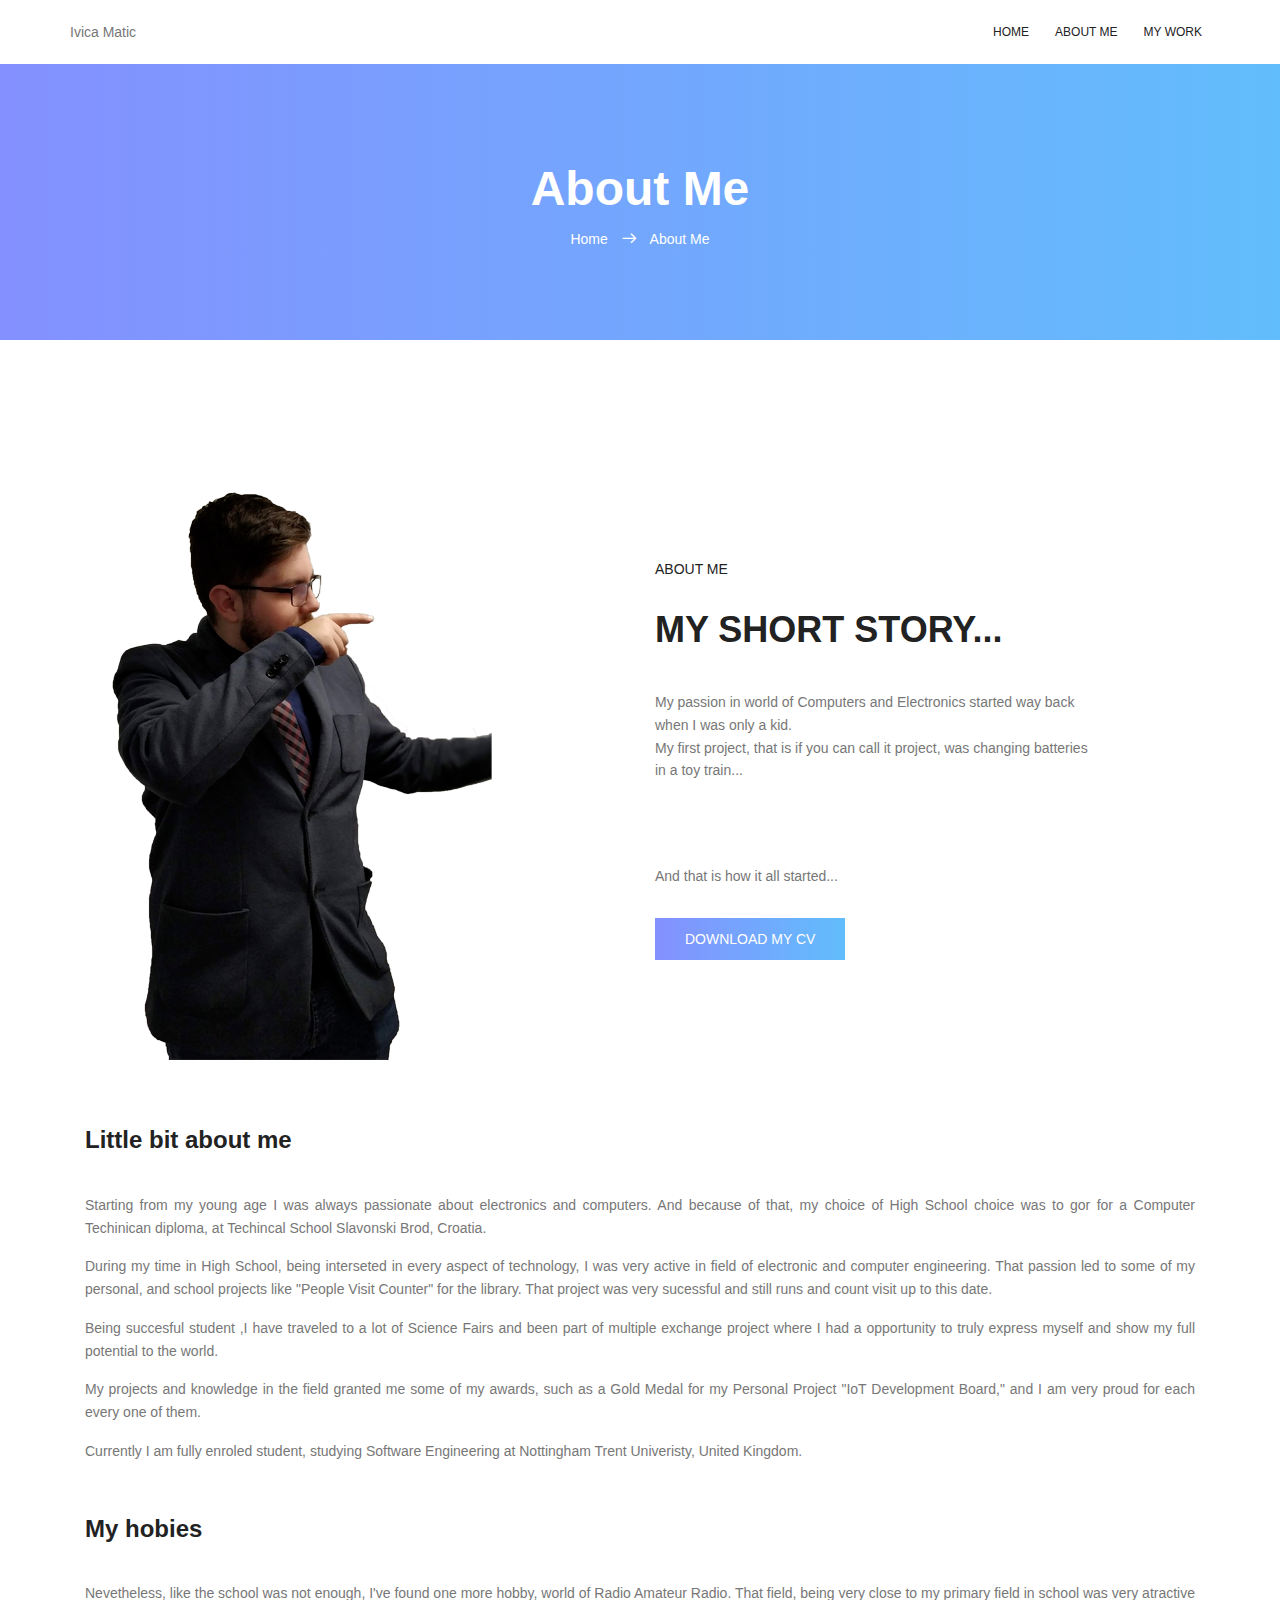
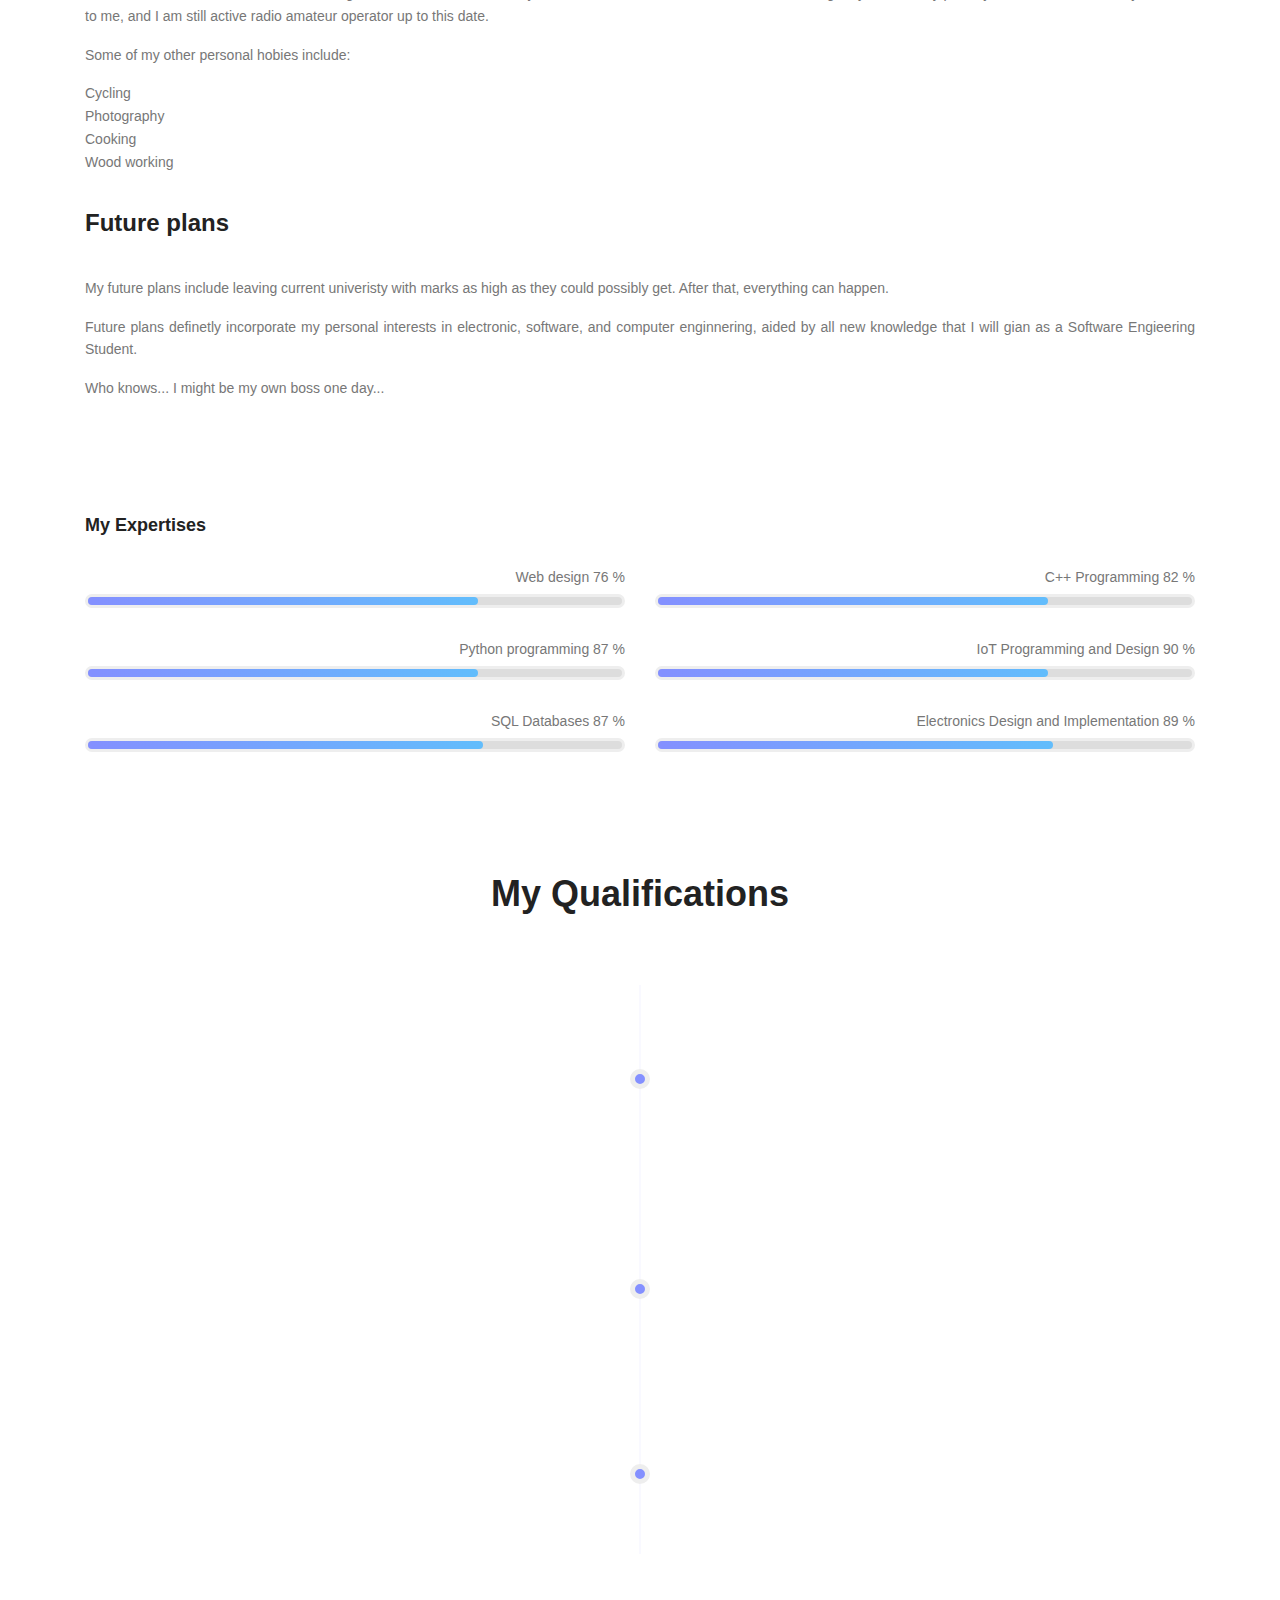
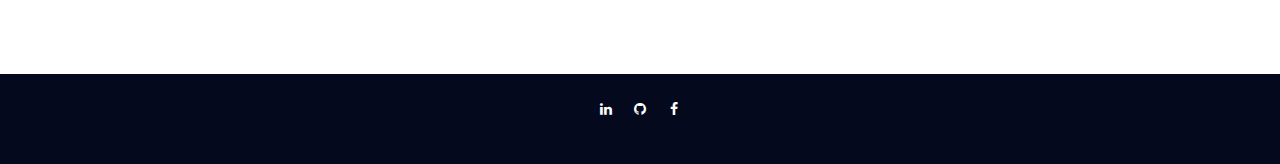
==== about.html @ 3390595c "First upload" ====
<!DOCTYPE html>
<html lang="zxx" class="no-js">

<head>
    <!-- Mobile Specific Meta -->
    <meta name="viewport" content="width=device-width, initial-scale=1, shrink-to-fit=no">
    <!-- Favicon-->
    <link rel="shortcut icon" href="./static/img/fav.png">
    <!-- Author Meta -->
    <meta name="author" content="colorlib">
    <!-- Meta Description -->
    <meta name="description" content="">
    <!-- Meta Keyword -->
    <meta name="keywords" content="">
    <!-- meta character set -->
    <meta charset="UTF-8">
    <!-- Site Title -->
    <title>Ivica Matic - Software Engineer</title>
    <!--CSS START-->
    <div>
        <link rel="stylesheet" href="./static/css/linearicons.css">
        <link rel="stylesheet" href="./static/css/font-awesome.min.css">
        <link rel="stylesheet" href="./static/css/bootstrap.css">
        <link rel="stylesheet" href="./static/css/magnific-popup.css">
        <link rel="stylesheet" href="./static/css/nice-select.css">
        <link rel="stylesheet" href="./static/css/animate.min.css">
        <link rel="stylesheet" href="./static/css/owl.carousel.css">
        <link rel="stylesheet" href="./static/css/main.css">
        <link rel="stylesheet" href="./static/css/custom-css-override.css">

    </div>

    <!--CSS END-->
</head>

<body>
    <!--Header start-->
    <header id="header">
        <div class="container main-menu">
            <div class="row align-items-center justify-content-between d-flex">
                <div id="logo">
                    Ivica Matic
                </div>
                <nav id="nav-menu-container">
                    <ul class="nav-menu">
                        <li><a href="./index.html">Home</a></li>
                        <li><a href="./about.html">About me</a></li>
                        <li><a href="./mywork.html">My work</a></li>
                    </ul>
                </nav>
                <!-- #nav-menu-container -->
            </div>
        </div>
    </header>
    <!--Header-end-->
    <!-- start banner Area -->
    <section class="about-banner">
        <div class="container">
            <div class="row d-flex align-items-center justify-content-center">
                <div class="about-content col-lg-12">
                    <h1 class="text-white">About Me</h1>
                    <p class="text-white link-nav"><a href="/">Home </a> <span class="lnr lnr-arrow-right"></span> <a href="#"> About Me</a></p>
                </div>
            </div>
        </div>
    </section>
    <!-- End banner Area -->
    <!-- Start home-about Area -->
    <section class="home-about-area">
        <div class="container">

            <div class="row align-items-center justify-content-between">
                <div class="col-lg-6 col-md-6 home-about-left">
                    <img class="img-fluid" src="./media/aboutmeimg.png" alt="">
                </div>
                <div class="col-lg-6 col-md-6 home-about-right">
                    <h6>About Me</h6>
                    <h1 class="text-uppercase">My short story...</h1>
                    <p>
                        <p>My passion in world of Computers and Electronics started way back when I was only a kid.
                            <br />My first project, that is if you can call it project, was changing batteries in a toy train...</p>
                        <p>&nbsp;</p>
                        <p>And that is how it all started...</p>
                    </p>
                    <a href="./media/uploads/cv.pdf" class="primary-btn text-uppercase">Download My CV</a>

                </div>
                <div class="col-lg-12 pt-30">
                    <h2 style="text-align: justify;">&nbsp;</h2>
                    <h3 style="text-align: justify;"><strong>Little bit about me</strong></h3>
                    <p style="text-align: justify;">&nbsp;</p>
                    <p style="text-align: justify;">Starting from my young age I was always passionate about electronics and computers. And because of that, my choice of High School choice was to gor for a Computer Techinican diploma, at Techincal School Slavonski Brod, Croatia.</p>
                    <p style="text-align: justify;">During my time in High School, being interseted in every aspect of technology, I was very active in field of electronic and computer engineering. That passion led to some of my personal, and school projects like&nbsp;<strong>"People Visit Counter"&nbsp;</strong>for the library. That project was very sucessful and still runs and count visit up to this date.&nbsp;</p>
                    <p style="text-align: justify;">Being succesful student ,I have traveled to a lot of Science Fairs and been part of multiple exchange project where I had a opportunity to truly express myself and show my full potential to the world.</p>
                    <p style="text-align: justify;">My projects and knowledge in the field granted me some of my awards, such as a Gold Medal for my Personal Project&nbsp;<strong>"IoT Development Board," </strong>and I am very proud for each every one of them.&nbsp;</p>
                    <p style="text-align: justify;">Currently I am fully enroled student, studying Software Engineering at Nottingham Trent Univeristy, United Kingdom.</p>
                    <h2 style="text-align: justify;">&nbsp;</h2>
                    <h3 style="text-align: justify;">My hobies</h3>
                    <p style="text-align: justify;">&nbsp;</p>
                    <p style="text-align: justify;">Nevetheless, like the school was not enough, I've found one more hobby, world of Radio Amateur Radio. That field, being very close to my primary field in school was very atractive to me, and I am still active radio amateur operator up to this date.&nbsp;</p>
                    <p style="text-align: justify;">Some of my other personal hobies include:</p>
                    <ul style="text-align: justify;">
                        <li>Cycling</li>
                        <li>Photography&nbsp;</li>
                        <li>Cooking</li>
                        <li>Wood working</li>
                    </ul>
                    <h2 style="text-align: justify;">&nbsp;</h2>
                    <h3 style="text-align: justify;">Future plans</h3>
                    <p style="text-align: justify;">&nbsp;</p>
                    <p style="text-align: justify;">My future plans include leaving current univeristy with marks as high as they could possibly get. After that, everything can happen.</p>
                    <p style="text-align: justify;">Future plans definetly incorporate my personal interests in electronic, software, and computer enginnering, aided by all new knowledge that I will gian as a Software Engieering Student.</p>
                    <p style="text-align: justify;">Who knows... I might be my own boss one day...</p>
                    <p style="text-align: justify;">&nbsp;</p>
                </div>
            </div>

            <div>
                <h4 class="pt-60">My Expertises</h4>
                <div class="row skillbar-wraps">

                    <div class="col-6 col-lg-6 col-sm-12 col-12">
                        <div class="single-skill">
                            <p>
                                Web design 76 %
                            </p>
                            <div class="skill" data-width="76"></div>
                        </div>
                    </div>

                    <div class="col-6 col-lg-6 col-sm-12 col-12">
                        <div class="single-skill">
                            <p>
                                C++ Programming 82 %
                            </p>
                            <div class="skill" data-width="82"></div>
                        </div>
                    </div>

                    <div class="col-6 col-lg-6 col-sm-12 col-12">
                        <div class="single-skill">
                            <p>
                                Python programming 87 %
                            </p>
                            <div class="skill" data-width="87"></div>
                        </div>
                    </div>

                    <div class="col-6 col-lg-6 col-sm-12 col-12">
                        <div class="single-skill">
                            <p>
                                IoT Programming and Design 90 %
                            </p>
                            <div class="skill" data-width="90"></div>
                        </div>
                    </div>

                    <div class="col-6 col-lg-6 col-sm-12 col-12">
                        <div class="single-skill">
                            <p>
                                SQL Databases 87 %
                            </p>
                            <div class="skill" data-width="87"></div>
                        </div>
                    </div>

                    <div class="col-6 col-lg-6 col-sm-12 col-12">
                        <div class="single-skill">
                            <p>
                                Electronics Design and Implementation 89 %
                            </p>
                            <div class="skill" data-width="89"></div>
                        </div>
                    </div>

                </div>
            </div>

        </div>
    </section>
    <!-- End home-about Area -->
    <!-- Start timeline Area -->
    <section class="timeline">

        <div class="text-center">
            <div class="menu-content pb-60">
                <div class="title text-center">
                    <h1 class="mb-10">My Qualifications</h1>
                </div>
            </div>
        </div>
        <ul>

            <li>
                <div class="content">
                    <h4>
                     <time>Software Engineer</time>
                  </h4>
                    <p style="text-align: center;">Nottingham Trent University
                        <br />Current student, from September,2018</p>
                    <p style="text-align: center;">&nbsp;</p>
                </div>
            </li>

            <li>
                <div class="content">
                    <h4>
                     <time>Computer Technician</time>
                  </h4>
                    <p style="text-align: center;">Technical School Slavonski Brod
                        <br />From September,2014 to May, 2018</p>
                    <p style="text-align: center;">Grade 5.0 (out of 5.0)</p>
                </div>
            </li>

            <li>
                <div class="content">
                    <h4>
                     <time>PLC Technician</time>
                  </h4>
                    <p style="text-align: center;">MIC Center &Scaron;kofja Loka, Slovenia
                        <br />November ,2016</p>
                </div>
            </li>

        </ul>

    </section>
    <!-- End timeline Area -->
    <!-- start footer Area -->
    <footer class="footer-area pt-20 pb-40">
        <div class="container">
            <div class="row justify-content-center text-center">
                <div class="col-lg-2 col-md-6 col-sm-6 ">
                    <div class="single-footer-widget">
                        <div class="footer-social">
                            <a href="https://www.linkedin.com/in/matic-ivica/"><i class="fa fa-linkedin"></i></a>
                            <a href="https://github.com/ivica3730k"><i class="fa fa-github"></i></a>
                            <a href="https://www.facebook.com/ivica.matic.00"><i class="fa fa-facebook"></i></a>
                        </div>
                    </div>
                </div>
            </div>
        </div>
    </footer>
    <!-- End footer Area -->
    <!-- Start Including scripts-->
    <div>
        <script src="./static/js/vendor/jquery-2.2.4.min.js"></script>
        <script src="./static/js/popper.min.js"></script>
        <script src="./static/js/vendor/bootstrap.min.js"></script>
        <script src="./static/js/easing.min.js"></script>
        <script src="./static/js/hoverIntent.js"></script>
        <script src="./static/js/superfish.min.js"></script>
        <script src="./static/js/jquery.ajaxchimp.min.js"></script>
        <script src="./static/js/jquery.magnific-popup.min.js"></script>
        <script src="./static/js/jquery.tabs.min.js"></script>
        <script src="./static/js/jquery.nice-select.min.js"></script>
        <script src="./static/js/isotope.pkgd.min.js"></script>
        <script src="./static/js/waypoints.min.js"></script>
        <script src="./static/js/jquery.counterup.min.js"></script>
        <script src="./static/js/simple-skillbar.js"></script>
        <script src="./static/js/owl.carousel.min.js"></script>
        <script src="./static/js/mail-script.js"></script>
        <script src="./static/js/main.js"></script>
    </div>
    <!--End including scripts-->
</body>
---- static/css/linearicons.css ----
@font-face {
	font-family: 'Linearicons-Free';
	src:url('../fonts/Linearicons-Free.eot?w118d');
	src:url('../fonts/Linearicons-Free.eot?#iefixw118d') format('embedded-opentype'),
		url('../fonts/Linearicons-Free.woff2?w118d') format('woff2'),
		url('../fonts/Linearicons-Free.woff?w118d') format('woff'),
		url('../fonts/Linearicons-Free.ttf?w118d') format('truetype'),
		url('../fonts/Linearicons-Free.svg?w118d#Linearicons-Free') format('svg');
	font-weight: normal;
	font-style: normal;
}

.lnr {
	font-family: 'Linearicons-Free';
	speak: none;
	font-style: normal;
	font-weight: normal;
	font-variant: normal;
	text-transform: none;
	line-height: 1;

	/* Better Font Rendering =========== */
	-webkit-font-smoothing: antialiased;
	-moz-osx-font-smoothing: grayscale;
}

.lnr-home:before {
	content: "\e800";
}
.lnr-apartment:before {
	content: "\e801";
}
.lnr-pencil:before {
	content: "\e802";
}
.lnr-magic-wand:before {
	content: "\e803";
}
.lnr-drop:before {
	content: "\e804";
}
.lnr-lighter:before {
	content: "\e805";
}
.lnr-poop:before {
	content: "\e806";
}
.lnr-sun:before {
	content: "\e807";
}
.lnr-moon:before {
	content: "\e808";
}
.lnr-cloud:before {
	content: "\e809";
}
.lnr-cloud-upload:before {
	content: "\e80a";
}
.lnr-cloud-download:before {
	content: "\e80b";
}
.lnr-cloud-sync:before {
	content: "\e80c";
}
.lnr-cloud-check:before {
	content: "\e80d";
}
.lnr-database:before {
	content: "\e80e";
}
.lnr-lock:before {
	content: "\e80f";
}
.lnr-cog:before {
	content: "\e810";
}
.lnr-trash:before {
	content: "\e811";
}
.lnr-dice:before {
	content: "\e812";
}
.lnr-heart:before {
	content: "\e813";
}
.lnr-star:before {
	content: "\e814";
}
.lnr-star-half:before {
	content: "\e815";
}
.lnr-star-empty:before {
	content: "\e816";
}
.lnr-flag:before {
	content: "\e817";
}
.lnr-envelope:before {
	content: "\e818";
}
.lnr-paperclip:before {
	content: "\e819";
}
.lnr-inbox:before {
	content: "\e81a";
}
.lnr-eye:before {
	content: "\e81b";
}
.lnr-printer:before {
	content: "\e81c";
}
.lnr-file-empty:before {
	content: "\e81d";
}
.lnr-file-add:before {
	content: "\e81e";
}
.lnr-enter:before {
	content: "\e81f";
}
.lnr-exit:before {
	content: "\e820";
}
.lnr-graduation-hat:before {
	content: "\e821";
}
.lnr-license:before {
	content: "\e822";
}
.lnr-music-note:before {
	content: "\e823";
}
.lnr-film-play:before {
	content: "\e824";
}
.lnr-camera-video:before {
	content: "\e825";
}
.lnr-camera:before {
	content: "\e826";
}
.lnr-picture:before {
	content: "\e827";
}
.lnr-book:before {
	content: "\e828";
}
.lnr-bookmark:before {
	content: "\e829";
}
.lnr-user:before {
	content: "\e82a";
}
.lnr-users:before {
	content: "\e82b";
}
.lnr-shirt:before {
	content: "\e82c";
}
.lnr-store:before {
	content: "\e82d";
}
.lnr-cart:before {
	content: "\e82e";
}
.lnr-tag:before {
	content: "\e82f";
}
.lnr-phone-handset:before {
	content: "\e830";
}
.lnr-phone:before {
	content: "\e831";
}
.lnr-pushpin:before {
	content: "\e832";
}
.lnr-map-marker:before {
	content: "\e833";
}
.lnr-map:before {
	content: "\e834";
}
.lnr-location:before {
	content: "\e835";
}
.lnr-calendar-full:before {
	content: "\e836";
}
.lnr-keyboard:before {
	content: "\e837";
}
.lnr-spell-check:before {
	content: "\e838";
}
.lnr-screen:before {
	content: "\e839";
}
.lnr-smartphone:before {
	content: "\e83a";
}
.lnr-tablet:before {
	content: "\e83b";
}
.lnr-laptop:before {
	content: "\e83c";
}
.lnr-laptop-phone:before {
	content: "\e83d";
}
.lnr-power-switch:before {
	content: "\e83e";
}
.lnr-bubble:before {
	content: "\e83f";
}
.lnr-heart-pulse:before {
	content: "\e840";
}
.lnr-construction:before {
	content: "\e841";
}
.lnr-pie-chart:before {
	content: "\e842";
}
.lnr-chart-bars:before {
	content: "\e843";
}
.lnr-gift:before {
	content: "\e844";
}
.lnr-diamond:before {
	content: "\e845";
}
.lnr-linearicons:before {
	content: "\e846";
}
.lnr-dinner:before {
	content: "\e847";
}
.lnr-coffee-cup:before {
	content: "\e848";
}
.lnr-leaf:before {
	content: "\e849";
}
.lnr-paw:before {
	content: "\e84a";
}
.lnr-rocket:before {
	content: "\e84b";
}
.lnr-briefcase:before {
	content: "\e84c";
}
.lnr-bus:before {
	content: "\e84d";
}
.lnr-car:before {
	content: "\e84e";
}
.lnr-train:before {
	content: "\e84f";
}
.lnr-bicycle:before {
	content: "\e850";
}
.lnr-wheelchair:before {
	content: "\e851";
}
.lnr-select:before {
	content: "\e852";
}
.lnr-earth:before {
	content: "\e853";
}
.lnr-smile:before {
	content: "\e854";
}
.lnr-sad:before {
	content: "\e855";
}
.lnr-neutral:before {
	content: "\e856";
}
.lnr-mustache:before {
	content: "\e857";
}
.lnr-alarm:before {
	content: "\e858";
}
.lnr-bullhorn:before {
	content: "\e859";
}
.lnr-volume-high:before {
	content: "\e85a";
}
.lnr-volume-medium:before {
	content: "\e85b";
}
.lnr-volume-low:before {
	content: "\e85c";
}
.lnr-volume:before {
	content: "\e85d";
}
.lnr-mic:before {
	content: "\e85e";
}
.lnr-hourglass:before {
	content: "\e85f";
}
.lnr-undo:before {
	content: "\e860";
}
.lnr-redo:before {
	content: "\e861";
}
.lnr-sync:before {
	content: "\e862";
}
.lnr-history:before {
	content: "\e863";
}
.lnr-clock:before {
	content: "\e864";
}
.lnr-download:before {
	content: "\e865";
}
.lnr-upload:before {
	content: "\e866";
}
.lnr-enter-down:before {
	content: "\e867";
}
.lnr-exit-up:before {
	content: "\e868";
}
.lnr-bug:before {
	content: "\e869";
}
.lnr-code:before {
	content: "\e86a";
}
.lnr-link:before {
	content: "\e86b";
}
.lnr-unlink:before {
	content: "\e86c";
}
.lnr-thumbs-up:before {
	content: "\e86d";
}
.lnr-thumbs-down:before {
	content: "\e86e";
}
.lnr-magnifier:before {
	content: "\e86f";
}
.lnr-cross:before {
	content: "\e870";
}
.lnr-menu:before {
	content: "\e871";
}
.lnr-list:before {
	content: "\e872";
}
.lnr-chevron-up:before {
	content: "\e873";
}
.lnr-chevron-down:before {
	content: "\e874";
}
.lnr-chevron-left:before {
	content: "\e875";
}
.lnr-chevron-right:before {
	content: "\e876";
}
.lnr-arrow-up:before {
	content: "\e877";
}
.lnr-arrow-down:before {
	content: "\e878";
}
.lnr-arrow-left:before {
	content: "\e879";
}
.lnr-arrow-right:before {
	content: "\e87a";
}
.lnr-move:before {
	content: "\e87b";
}
.lnr-warning:before {
	content: "\e87c";
}
.lnr-question-circle:before {
	content: "\e87d";
}
.lnr-menu-circle:before {
	content: "\e87e";
}
.lnr-checkmark-circle:before {
	content: "\e87f";
}
.lnr-cross-circle:before {
	content: "\e880";
}
.lnr-plus-circle:before {
	content: "\e881";
}
.lnr-circle-minus:before {
	content: "\e882";
}
.lnr-arrow-up-circle:before {
	content: "\e883";
}
.lnr-arrow-down-circle:before {
	content: "\e884";
}
.lnr-arrow-left-circle:before {
	content: "\e885";
}
.lnr-arrow-right-circle:before {
	content: "\e886";
}
.lnr-chevron-up-circle:before {
	content: "\e887";
}
.lnr-chevron-down-circle:before {
	content: "\e888";
}
.lnr-chevron-left-circle:before {
	content: "\e889";
}
.lnr-chevron-right-circle:before {
	content: "\e88a";
}
.lnr-crop:before {
	content: "\e88b";
}
.lnr-frame-expand:before {
	content: "\e88c";
}
.lnr-frame-contract:before {
	content: "\e88d";
}
.lnr-layers:before {
	content: "\e88e";
}
.lnr-funnel:before {
	content: "\e88f";
}
.lnr-text-format:before {
	content: "\e890";
}
.lnr-text-format-remove:before {
	content: "\e891";
}
.lnr-text-size:before {
	content: "\e892";
}
.lnr-bold:before {
	content: "\e893";
}
.lnr-italic:before {
	content: "\e894";
}
.lnr-underline:before {
	content: "\e895";
}
.lnr-strikethrough:before {
	content: "\e896";
}
.lnr-highlight:before {
	content: "\e897";
}
.lnr-text-align-left:before {
	content: "\e898";
}
.lnr-text-align-center:before {
	content: "\e899";
}
.lnr-text-align-right:before {
	content: "\e89a";
}
.lnr-text-align-justify:before {
	content: "\e89b";
}
.lnr-line-spacing:before {
	content: "\e89c";
}
.lnr-indent-increase:before {
	content: "\e89d";
}
.lnr-indent-decrease:before {
	content: "\e89e";
}
.lnr-pilcrow:before {
	content: "\e89f";
}
.lnr-direction-ltr:before {
	content: "\e8a0";
}
.lnr-direction-rtl:before {
	content: "\e8a1";
}
.lnr-page-break:before {
	content: "\e8a2";
}
.lnr-sort-alpha-asc:before {
	content: "\e8a3";
}
.lnr-sort-amount-asc:before {
	content: "\e8a4";
}
.lnr-hand:before {
	content: "\e8a5";
}
.lnr-pointer-up:before {
	content: "\e8a6";
}
.lnr-pointer-right:before {
	content: "\e8a7";
}
.lnr-pointer-down:before {
	content: "\e8a8";
}
.lnr-pointer-left:before {
	content: "\e8a9";
}
---- static/css/nice-select.css ----
.nice-select {
  -webkit-tap-highlight-color: transparent;
  background-color: #fff;
  border-radius: 5px;
  border: solid 1px #e8e8e8;
  box-sizing: border-box;
  clear: both;
  cursor: pointer;
  display: block;
  float: left;
  font-family: inherit;
  font-size: 14px;
  font-weight: normal;
  height: 42px;
  line-height: 40px;
  outline: none;
  padding-left: 18px;
  padding-right: 30px;
  position: relative;
  text-align: left !important;
  -webkit-transition: all 0.2s ease-in-out;
  transition: all 0.2s ease-in-out;
  -webkit-user-select: none;
     -moz-user-select: none;
      -ms-user-select: none;
          user-select: none;
  white-space: nowrap;
  width: auto; }
  .nice-select:hover {
    border-color: #dbdbdb; }
  .nice-select:active, .nice-select.open, .nice-select:focus {
    border-color: #999; }
  .nice-select:after {
    border-bottom: 2px solid #999;
    border-right: 2px solid #999;
    content: '';
    display: block;
    height: 5px;
    margin-top: -4px;
    pointer-events: none;
    position: absolute;
    right: 12px;
    top: 50%;
    -webkit-transform-origin: 66% 66%;
        -ms-transform-origin: 66% 66%;
            transform-origin: 66% 66%;
    -webkit-transform: rotate(45deg);
        -ms-transform: rotate(45deg);
            transform: rotate(45deg);
    -webkit-transition: all 0.15s ease-in-out;
    transition: all 0.15s ease-in-out;
    width: 5px; }
  .nice-select.open:after {
    -webkit-transform: rotate(-135deg);
        -ms-transform: rotate(-135deg);
            transform: rotate(-135deg); }
  .nice-select.open .list {
    opacity: 1;
    pointer-events: auto;
    -webkit-transform: scale(1) translateY(0);
        -ms-transform: scale(1) translateY(0);
            transform: scale(1) translateY(0); }
  .nice-select.disabled {
    border-color: #ededed;
    color: #999;
    pointer-events: none; }
    .nice-select.disabled:after {
      border-color: #cccccc; }
  .nice-select.wide {
    width: 100%; }
    .nice-select.wide .list {
      left: 0 !important;
      right: 0 !important; }
  .nice-select.right {
    float: right; }
    .nice-select.right .list {
      left: auto;
      right: 0; }
  .nice-select.small {
    font-size: 12px;
    height: 36px;
    line-height: 34px; }
    .nice-select.small:after {
      height: 4px;
      width: 4px; }
    .nice-select.small .option {
      line-height: 34px;
      min-height: 34px; }
  .nice-select .list {
    background-color: #fff;
    border-radius: 5px;
    box-shadow: 0 0 0 1px rgba(68, 68, 68, 0.11);
    box-sizing: border-box;
    margin-top: 4px;
    opacity: 0;
    overflow: hidden;
    padding: 0;
    pointer-events: none;
    position: absolute;
    top: 100%;
    left: 0;
    -webkit-transform-origin: 50% 0;
        -ms-transform-origin: 50% 0;
            transform-origin: 50% 0;
    -webkit-transform: scale(0.75) translateY(-21px);
        -ms-transform: scale(0.75) translateY(-21px);
            transform: scale(0.75) translateY(-21px);
    -webkit-transition: all 0.2s cubic-bezier(0.5, 0, 0, 1.25), opacity 0.15s ease-out;
    transition: all 0.2s cubic-bezier(0.5, 0, 0, 1.25), opacity 0.15s ease-out;
    z-index: 9; }
    .nice-select .list:hover .option:not(:hover) {
      background-color: transparent !important; }
  .nice-select .option {
    cursor: pointer;
    font-weight: 400;
    line-height: 40px;
    list-style: none;
    min-height: 40px;
    outline: none;
    padding-left: 18px;
    padding-right: 29px;
    text-align: left;
    -webkit-transition: all 0.2s;
    transition: all 0.2s; }
    .nice-select .option:hover, .nice-select .option.focus, .nice-select .option.selected.focus {
      background-color: #f6f6f6; }
    .nice-select .option.selected {
      font-weight: bold; }
    .nice-select .option.disabled {
      background-color: transparent;
      color: #999;
      cursor: default; }

.no-csspointerevents .nice-select .list {
  display: none; }

.no-csspointerevents .nice-select.open .list {
  display: block; }
---- static/css/main.css ----
/******************************************************************
Theme Name: Personal 
Description: 
Author: Colorlib
Author URI: 
Version: 1.0
Created: 
******************************************************************/
/*------------------------------------------------------------------


-------------------------------------------------------------------*/
/*------------------------------------------------------------------
[Table of contents]

1.  Basic Styles
	1.1	Variables
	1.2	Mixins
	1.3	Flexbox
	1.4	Reset
2.  Elements
3.  Menu Style 
4.  Home Page Style
5.  About Page Style
6.  Department Page Style
7.  Blog Page Style
8.  Contact Page Style
9.  Footer Style

-------------------------------------------------------------------*/
/* =================================== */
/*  Font Family and Colors Styles
/* =================================== */
/*

$primary-font	: 'Poppins', sans-serif;
---------------------------------------------

$primary-color	: #8490ff;
$title-color	: #222222;
$text-color		: #777777;

$white			: #fff;
$offwhite		: #f9f9ff;
$black			: #222;

*/
/* =================================== */
/*  Basic Style 
/* =================================== */
::-moz-selection {
  /* Code for Firefox */
  background-color: #8490ff;
  color: #fff;
}

::selection {
  background-color: #8490ff;
  color: #fff;
}

::-webkit-input-placeholder {
  /* WebKit, Blink, Edge */
  color: #777777;
  font-weight: 300;
}

:-moz-placeholder {
  /* Mozilla Firefox 4 to 18 */
  color: #777777;
  opacity: 1;
  font-weight: 300;
}

::-moz-placeholder {
  /* Mozilla Firefox 19+ */
  color: #777777;
  opacity: 1;
  font-weight: 300;
}

:-ms-input-placeholder {
  /* Internet Explorer 10-11 */
  color: #777777;
  font-weight: 300;
}

::-ms-input-placeholder {
  /* Microsoft Edge */
  color: #777777;
  font-weight: 300;
}

body {
  color: #777777;
  font-family: "Poppins", sans-serif;
  font-size: 14px;
  font-weight: 300;
  line-height: 1.625em;
  position: relative;
}

ol, ul {
  margin: 0;
  padding: 0;
  list-style: none;
}

select {
  display: block;
}

figure {
  margin: 0;
}

a {
  -webkit-transition: all 0.3s ease 0s;
  -moz-transition: all 0.3s ease 0s;
  -o-transition: all 0.3s ease 0s;
  transition: all 0.3s ease 0s;
}

iframe {
  border: 0;
}

a, a:focus, a:hover {
  text-decoration: none;
  outline: 0;
}

.btn.active.focus,
.btn.active:focus,
.btn.focus,
.btn.focus:active,
.btn:active:focus,
.btn:focus {
  text-decoration: none;
  outline: 0;
}

.card-panel {
  margin: 0;
  padding: 60px;
}

/**
 *  Typography
 *
 **/
.btn i, .btn-large i, .btn-floating i, .btn-large i, .btn-flat i {
  font-size: 1em;
  line-height: inherit;
}

.gray-bg {
  background: #f9f9ff;
}

h1, h2, h3,
h4, h5, h6 {
  font-family: "Poppins", sans-serif;
  color: #222222;
  line-height: 1.2em !important;
  margin-bottom: 0;
  margin-top: 0;
  font-weight: 600;
}

.h1, .h2, .h3,
.h4, .h5, .h6 {
  margin-bottom: 0;
  margin-top: 0;
  font-family: "Poppins", sans-serif;
  font-weight: 600;
  color: #222222;
}

h1, .h1 {
  font-size: 36px;
}

h2, .h2 {
  font-size: 30px;
}

h3, .h3 {
  font-size: 24px;
}

h4, .h4 {
  font-size: 18px;
}

h5, .h5 {
  font-size: 16px;
}

h6, .h6 {
  font-size: 14px;
  color: #222222;
}

td, th {
  border-radius: 0px;
}

/**
 * For modern browsers
 * 1. The space content is one way to avoid an Opera bug when the
 *    contenteditable attribute is included anywhere else in the document.
 *    Otherwise it causes space to appear at the top and bottom of elements
 *    that are clearfixed.
 * 2. The use of `table` rather than `block` is only necessary if using
 *    `:before` to contain the top-margins of child elements.
 */
.clear::before, .clear::after {
  content: " ";
  display: table;
}

.clear::after {
  clear: both;
}

.fz-11 {
  font-size: 11px;
}

.fz-12 {
  font-size: 12px;
}

.fz-13 {
  font-size: 13px;
}

.fz-14 {
  font-size: 14px;
}

.fz-15 {
  font-size: 15px;
}

.fz-16 {
  font-size: 16px;
}

.fz-18 {
  font-size: 18px;
}

.fz-30 {
  font-size: 30px;
}

.fz-48 {
  font-size: 48px !important;
}

.fw100 {
  font-weight: 100;
}

.fw300 {
  font-weight: 300;
}

.fw400 {
  font-weight: 400 !important;
}

.fw500 {
  font-weight: 500;
}

.f700 {
  font-weight: 700;
}

.fsi {
  font-style: italic;
}

.mt-10 {
  margin-top: 10px;
}

.mt-15 {
  margin-top: 15px;
}

.mt-20 {
  margin-top: 20px;
}

.mt-25 {
  margin-top: 25px;
}

.mt-30 {
  margin-top: 30px;
}

.mt-35 {
  margin-top: 35px;
}

.mt-40 {
  margin-top: 40px;
}

.mt-50 {
  margin-top: 50px;
}

.mt-60 {
  margin-top: 60px;
}

.mt-70 {
  margin-top: 70px;
}

.mt-80 {
  margin-top: 80px;
}

.mt-100 {
  margin-top: 100px;
}

.mt-120 {
  margin-top: 120px;
}

.mt-150 {
  margin-top: 150px;
}

.ml-0 {
  margin-left: 0 !important;
}

.ml-5 {
  margin-left: 5px !important;
}

.ml-10 {
  margin-left: 10px;
}

.ml-15 {
  margin-left: 15px;
}

.ml-20 {
  margin-left: 20px;
}

.ml-30 {
  margin-left: 30px;
}

.ml-50 {
  margin-left: 50px;
}

.mr-0 {
  margin-right: 0 !important;
}

.mr-5 {
  margin-right: 5px !important;
}

.mr-15 {
  margin-right: 15px;
}

.mr-10 {
  margin-right: 10px;
}

.mr-20 {
  margin-right: 20px;
}

.mr-30 {
  margin-right: 30px;
}

.mr-50 {
  margin-right: 50px;
}

.mb-0 {
  margin-bottom: 0px;
}

.mb-0-i {
  margin-bottom: 0px !important;
}

.mb-5 {
  margin-bottom: 5px;
}

.mb-10 {
  margin-bottom: 10px;
}

.mb-15 {
  margin-bottom: 15px;
}

.mb-20 {
  margin-bottom: 20px;
}

.mb-25 {
  margin-bottom: 25px;
}

.mb-30 {
  margin-bottom: 30px;
}

.mb-40 {
  margin-bottom: 40px;
}

.mb-50 {
  margin-bottom: 50px;
}

.mb-60 {
  margin-bottom: 60px;
}

.mb-70 {
  margin-bottom: 70px;
}

.mb-80 {
  margin-bottom: 80px;
}

.mb-90 {
  margin-bottom: 90px;
}

.mb-100 {
  margin-bottom: 100px;
}

.pt-0 {
  padding-top: 0px;
}

.pt-10 {
  padding-top: 10px;
}

.pt-15 {
  padding-top: 15px;
}

.pt-20 {
  padding-top: 20px;
}

.pt-25 {
  padding-top: 25px;
}

.pt-30 {
  padding-top: 30px;
}

.pt-40 {
  padding-top: 40px;
}

.pt-50 {
  padding-top: 50px;
}

.pt-60 {
  padding-top: 60px;
}

.pt-70 {
  padding-top: 70px;
}

.pt-80 {
  padding-top: 80px;
}

.pt-90 {
  padding-top: 90px;
}

.pt-100 {
  padding-top: 100px;
}

.pt-120 {
  padding-top: 120px;
}

.pt-150 {
  padding-top: 150px;
}

.pt-170 {
  padding-top: 170px;
}

.pb-0 {
  padding-bottom: 0px;
}

.pb-10 {
  padding-bottom: 10px;
}

.pb-15 {
  padding-bottom: 15px;
}

.pb-20 {
  padding-bottom: 20px;
}

.pb-25 {
  padding-bottom: 25px;
}

.pb-30 {
  padding-bottom: 30px;
}

.pb-40 {
  padding-bottom: 40px;
}

.pb-50 {
  padding-bottom: 50px;
}

.pb-60 {
  padding-bottom: 60px;
}

.pb-70 {
  padding-bottom: 70px;
}

.pb-80 {
  padding-bottom: 80px;
}

.pb-90 {
  padding-bottom: 90px;
}

.pb-100 {
  padding-bottom: 100px;
}

.pb-120 {
  padding-bottom: 120px;
}

.pb-150 {
  padding-bottom: 150px;
}

.pr-30 {
  padding-right: 30px;
}

.pl-30 {
  padding-left: 30px;
}

.pl-90 {
  padding-left: 90px;
}

.p-40 {
  padding: 40px;
}

.float-left {
  float: left;
}

.float-right {
  float: right;
}

.text-italic {
  font-style: italic;
}

.text-white {
  color: #fff;
}

.text-black {
  color: #000;
}

.transition {
  -webkit-transition: all 0.3s ease 0s;
  -moz-transition: all 0.3s ease 0s;
  -o-transition: all 0.3s ease 0s;
  transition: all 0.3s ease 0s;
}

.section-full {
  padding: 100px 0;
}

.section-half {
  padding: 75px 0;
}

.text-center {
  text-align: center;
}

.text-left {
  text-align: left;
}

.text-rigth {
  text-align: right;
}

.flex {
  display: -webkit-box;
  display: -webkit-flex;
  display: -moz-flex;
  display: -ms-flexbox;
  display: flex;
}

.inline-flex {
  display: -webkit-inline-box;
  display: -webkit-inline-flex;
  display: -moz-inline-flex;
  display: -ms-inline-flexbox;
  display: inline-flex;
}

.flex-grow {
  -webkit-box-flex: 1;
  -webkit-flex-grow: 1;
  -moz-flex-grow: 1;
  -ms-flex-positive: 1;
  flex-grow: 1;
}

.flex-wrap {
  -webkit-flex-wrap: wrap;
  -moz-flex-wrap: wrap;
  -ms-flex-wrap: wrap;
  flex-wrap: wrap;
}

.flex-left {
  -webkit-box-pack: start;
  -ms-flex-pack: start;
  -webkit-justify-content: flex-start;
  -moz-justify-content: flex-start;
  justify-content: flex-start;
}

.flex-middle {
  -webkit-box-align: center;
  -ms-flex-align: center;
  -webkit-align-items: center;
  -moz-align-items: center;
  align-items: center;
}

.flex-right {
  -webkit-box-pack: end;
  -ms-flex-pack: end;
  -webkit-justify-content: flex-end;
  -moz-justify-content: flex-end;
  justify-content: flex-end;
}

.flex-top {
  -webkit-align-self: flex-start;
  -moz-align-self: flex-start;
  -ms-flex-item-align: start;
  align-self: flex-start;
}

.flex-center {
  -webkit-box-pack: center;
  -ms-flex-pack: center;
  -webkit-justify-content: center;
  -moz-justify-content: center;
  justify-content: center;
}

.flex-bottom {
  -webkit-align-self: flex-end;
  -moz-align-self: flex-end;
  -ms-flex-item-align: end;
  align-self: flex-end;
}

.space-between {
  -webkit-box-pack: justify;
  -ms-flex-pack: justify;
  -webkit-justify-content: space-between;
  -moz-justify-content: space-between;
  justify-content: space-between;
}

.space-around {
  -ms-flex-pack: distribute;
  -webkit-justify-content: space-around;
  -moz-justify-content: space-around;
  justify-content: space-around;
}

.flex-column {
  -webkit-box-direction: normal;
  -webkit-box-orient: vertical;
  -webkit-flex-direction: column;
  -moz-flex-direction: column;
  -ms-flex-direction: column;
  flex-direction: column;
}

.flex-cell {
  display: -webkit-box;
  display: -webkit-flex;
  display: -moz-flex;
  display: -ms-flexbox;
  display: flex;
  -webkit-box-flex: 1;
  -webkit-flex-grow: 1;
  -moz-flex-grow: 1;
  -ms-flex-positive: 1;
  flex-grow: 1;
}

.display-table {
  display: table;
}

.light {
  color: #fff;
}

.dark {
  color: #222;
}

.relative {
  position: relative;
}

.overflow-hidden {
  overflow: hidden;
}

.overlay {
  position: absolute;
  left: 0;
  right: 0;
  top: 0;
  bottom: 0;
}

.container.fullwidth {
  width: 100%;
}

.container.no-padding {
  padding-left: 0;
  padding-right: 0;
}

.no-padding {
  padding: 0;
}

.section-bg {
  background: #f9fafc;
}

@media (max-width: 767px) {
  .no-flex-xs {
    display: block !important;
  }
}

.row.no-margin {
  margin-left: 0;
  margin-right: 0;
}

/* =================================== */
/*  Elements Page Styles
/* =================================== */
/*---------- Start Elements Page -------------*/
.whole-wrap {
  background-color: #f9f9ff;
}

.generic-banner {
  margin-top: 60px;
  background-color: #8490ff;
  text-align: center;
}

.generic-banner .height {
  height: 600px;
}

@media (max-width: 767.98px) {
  .generic-banner .height {
    height: 400px;
  }
}

.generic-banner .generic-banner-content h2 {
  line-height: 1.2em;
  margin-bottom: 20px;
}

@media (max-width: 991.98px) {
  .generic-banner .generic-banner-content h2 br {
    display: none;
  }
}

.generic-banner .generic-banner-content p {
  text-align: center;
  font-size: 16px;
}

@media (max-width: 991.98px) {
  .generic-banner .generic-banner-content p br {
    display: none;
  }
}

.generic-content h1 {
  font-weight: 600;
}

.about-generic-area {
  background: #fff;
}

.about-generic-area p {
  margin-bottom: 20px;
}

.white-bg {
  background: #fff;
}

.section-top-border {
  padding: 50px 0;
  border-top: 1px dotted #eee;
}

.switch-wrap {
  margin-bottom: 10px;
}

.switch-wrap p {
  margin: 0;
}

/*---------- End Elements Page -------------*/
.sample-text-area {
  background: #f9f9ff;
  padding: 100px 0 70px 0;
}

.sample-text {
  margin-bottom: 0;
}

.text-heading {
  margin-bottom: 30px;
  font-size: 24px;
}

.typo-list {
  margin-bottom: 10px;
}

@media (max-width: 767px) {
  .typo-sec {
    margin-bottom: 30px;
  }
}

@media (max-width: 767px) {
  .element-wrap {
    margin-top: 30px;
  }
}

b, sup, sub, u, del {
  color: #8490ff;
}

h1 {
  font-size: 36px;
}

h2 {
  font-size: 30px;
}

h3 {
  font-size: 24px;
}

h4 {
  font-size: 18px;
}

h5 {
  font-size: 16px;
}

h6 {
  font-size: 14px;
}

h1, h2, h3, h4, h5, h6 {
  line-height: 1.5em;
}

.typography h1, .typography h2, .typography h3, .typography h4, .typography h5, .typography h6 {
  color: #777777;
}

.button-area {
  background: #f9f9ff;
}

.button-area .border-top-generic {
  padding: 70px 15px;
  border-top: 1px dotted #eee;
}

.button-group-area .genric-btn {
  margin-right: 10px;
  margin-top: 10px;
}

.button-group-area .genric-btn:last-child {
  margin-right: 0;
}

.circle {
  border-radius: 20px;
}

.genric-btn {
  display: inline-block;
  outline: none;
  line-height: 40px;
  padding: 0 30px;
  font-size: .8em;
  text-align: center;
  text-decoration: none;
  font-weight: 500;
  cursor: pointer;
  -webkit-transition: all 0.3s ease 0s;
  -moz-transition: all 0.3s ease 0s;
  -o-transition: all 0.3s ease 0s;
  transition: all 0.3s ease 0s;
}

.genric-btn:focus {
  outline: none;
}

.genric-btn.e-large {
  padding: 0 40px;
  line-height: 50px;
}

.genric-btn.large {
  line-height: 45px;
}

.genric-btn.medium {
  line-height: 30px;
}

.genric-btn.small {
  line-height: 25px;
}

.genric-btn.radius {
  border-radius: 3px;
}

.genric-btn.circle {
  border-radius: 20px;
}

.genric-btn.arrow {
  display: -webkit-inline-box;
  display: -ms-inline-flexbox;
  display: inline-flex;
  -webkit-box-align: center;
  -ms-flex-align: center;
  align-items: center;
}

.genric-btn.arrow span {
  margin-left: 10px;
}

.genric-btn.default {
  color: #222222;
  background: #f9f9ff;
  border: 1px solid transparent;
}

.genric-btn.default:hover {
  border: 1px solid #f9f9ff;
  background: #fff;
}

.genric-btn.default-border {
  border: 1px solid #f9f9ff;
  background: #fff;
}

.genric-btn.default-border:hover {
  color: #222222;
  background: #f9f9ff;
  border: 1px solid transparent;
}

.genric-btn.primary {
  color: #fff;
  background: #8490ff;
  border: 1px solid transparent;
}

.genric-btn.primary:hover {
  color: #8490ff;
  border: 1px solid #8490ff;
  background: #fff;
}

.genric-btn.primary-border {
  color: #8490ff;
  border: 1px solid #8490ff;
  background: #fff;
}

.genric-btn.primary-border:hover {
  color: #fff;
  background: #8490ff;
  border: 1px solid transparent;
}

.genric-btn.success {
  color: #fff;
  background: #4cd3e3;
  border: 1px solid transparent;
}

.genric-btn.success:hover {
  color: #4cd3e3;
  border: 1px solid #4cd3e3;
  background: #fff;
}

.genric-btn.success-border {
  color: #4cd3e3;
  border: 1px solid #4cd3e3;
  background: #fff;
}

.genric-btn.success-border:hover {
  color: #fff;
  background: #4cd3e3;
  border: 1px solid transparent;
}

.genric-btn.info {
  color: #fff;
  background: #38a4ff;
  border: 1px solid transparent;
}

.genric-btn.info:hover {
  color: #38a4ff;
  border: 1px solid #38a4ff;
  background: #fff;
}

.genric-btn.info-border {
  color: #38a4ff;
  border: 1px solid #38a4ff;
  background: #fff;
}

.genric-btn.info-border:hover {
  color: #fff;
  background: #38a4ff;
  border: 1px solid transparent;
}

.genric-btn.warning {
  color: #fff;
  background: #f4e700;
  border: 1px solid transparent;
}

.genric-btn.warning:hover {
  color: #f4e700;
  border: 1px solid #f4e700;
  background: #fff;
}

.genric-btn.warning-border {
  color: #f4e700;
  border: 1px solid #f4e700;
  background: #fff;
}

.genric-btn.warning-border:hover {
  color: #fff;
  background: #f4e700;
  border: 1px solid transparent;
}

.genric-btn.danger {
  color: #fff;
  background: #f44a40;
  border: 1px solid transparent;
}

.genric-btn.danger:hover {
  color: #f44a40;
  border: 1px solid #f44a40;
  background: #fff;
}

.genric-btn.danger-border {
  color: #f44a40;
  border: 1px solid #f44a40;
  background: #fff;
}

.genric-btn.danger-border:hover {
  color: #fff;
  background: #f44a40;
  border: 1px solid transparent;
}

.genric-btn.link {
  color: #222222;
  background: #f9f9ff;
  text-decoration: underline;
  border: 1px solid transparent;
}

.genric-btn.link:hover {
  color: #222222;
  border: 1px solid #f9f9ff;
  background: #fff;
}

.genric-btn.link-border {
  color: #222222;
  border: 1px solid #f9f9ff;
  background: #fff;
  text-decoration: underline;
}

.genric-btn.link-border:hover {
  color: #222222;
  background: #f9f9ff;
  border: 1px solid transparent;
}

.genric-btn.disable {
  color: #222222, 0.3;
  background: #f9f9ff;
  border: 1px solid transparent;
  cursor: not-allowed;
}

.generic-blockquote {
  padding: 30px 50px 30px 30px;
  background: #fff;
  border-left: 2px solid #8490ff;
}

@media (max-width: 991px) {
  .progress-table-wrap {
    overflow-x: scroll;
  }
}

.progress-table {
  background: #fff;
  padding: 15px 0px 30px 0px;
  min-width: 800px;
}

.progress-table .serial {
  width: 11.83%;
  padding-left: 30px;
}

.progress-table .country {
  width: 28.07%;
}

.progress-table .visit {
  width: 19.74%;
}

.progress-table .percentage {
  width: 40.36%;
  padding-right: 50px;
}

.progress-table .table-head {
  display: flex;
}

.progress-table .table-head .serial, .progress-table .table-head .country, .progress-table .table-head .visit, .progress-table .table-head .percentage {
  color: #222222;
  line-height: 40px;
  text-transform: uppercase;
  font-weight: 500;
}

.progress-table .table-row {
  padding: 15px 0;
  border-top: 1px solid #edf3fd;
  display: flex;
}

.progress-table .table-row .serial, .progress-table .table-row .country, .progress-table .table-row .visit, .progress-table .table-row .percentage {
  display: flex;
  align-items: center;
}

.progress-table .table-row .country img {
  margin-right: 15px;
}

.progress-table .table-row .percentage .progress {
  width: 80%;
  border-radius: 0px;
  background: transparent;
}

.progress-table .table-row .percentage .progress .progress-bar {
  height: 5px;
  line-height: 5px;
}

.progress-table .table-row .percentage .progress .progress-bar.color-1 {
  background-color: #6382e6;
}

.progress-table .table-row .percentage .progress .progress-bar.color-2 {
  background-color: #e66686;
}

.progress-table .table-row .percentage .progress .progress-bar.color-3 {
  background-color: #f09359;
}

.progress-table .table-row .percentage .progress .progress-bar.color-4 {
  background-color: #73fbaf;
}

.progress-table .table-row .percentage .progress .progress-bar.color-5 {
  background-color: #73fbaf;
}

.progress-table .table-row .percentage .progress .progress-bar.color-6 {
  background-color: #6382e6;
}

.progress-table .table-row .percentage .progress .progress-bar.color-7 {
  background-color: #a367e7;
}

.progress-table .table-row .percentage .progress .progress-bar.color-8 {
  background-color: #e66686;
}

.single-gallery-image {
  margin-top: 30px;
  background-repeat: no-repeat !important;
  background-position: center center !important;
  background-size: cover !important;
  height: 200px;
  -webkit-transition: all 0.3s ease 0s;
  -moz-transition: all 0.3s ease 0s;
  -o-transition: all 0.3s ease 0s;
  transition: all 0.3s ease 0s;
}

.single-gallery-image:hover {
  opacity: .8;
}

.list-style {
  width: 14px;
  height: 14px;
}

.unordered-list li {
  position: relative;
  padding-left: 30px;
  line-height: 1.82em !important;
}

.unordered-list li:before {
  content: "";
  position: absolute;
  width: 14px;
  height: 14px;
  border: 3px solid #8490ff;
  background: #fff;
  top: 4px;
  left: 0;
  border-radius: 50%;
}

.ordered-list {
  margin-left: 30px;
}

.ordered-list li {
  list-style-type: decimal-leading-zero;
  color: #8490ff;
  font-weight: 500;
  line-height: 1.82em !important;
}

.ordered-list li span {
  font-weight: 300;
  color: #777777;
}

.ordered-list-alpha li {
  margin-left: 30px;
  list-style-type: lower-alpha;
  color: #8490ff;
  font-weight: 500;
  line-height: 1.82em !important;
}

.ordered-list-alpha li span {
  font-weight: 300;
  color: #777777;
}

.ordered-list-roman li {
  margin-left: 30px;
  list-style-type: lower-roman;
  color: #8490ff;
  font-weight: 500;
  line-height: 1.82em !important;
}

.ordered-list-roman li span {
  font-weight: 300;
  color: #777777;
}

.single-input {
  display: block;
  width: 100%;
  line-height: 40px;
  border: none;
  outline: none;
  background: #fff;
  padding: 0 20px;
}

.single-input:focus {
  outline: none;
}

.input-group-icon {
  position: relative;
}

.input-group-icon .icon {
  position: absolute;
  left: 20px;
  top: 0;
  line-height: 40px;
  z-index: 3;
}

.input-group-icon .icon i {
  color: #797979;
}

.input-group-icon .single-input {
  padding-left: 45px;
}

.single-textarea {
  display: block;
  width: 100%;
  line-height: 40px;
  border: none;
  outline: none;
  background: #fff;
  padding: 0 20px;
  height: 100px;
  resize: none;
}

.single-textarea:focus {
  outline: none;
}

.single-input-primary {
  display: block;
  width: 100%;
  line-height: 40px;
  border: 1px solid transparent;
  outline: none;
  background: #fff;
  padding: 0 20px;
}

.single-input-primary:focus {
  outline: none;
  border: 1px solid #8490ff;
}

.single-input-accent {
  display: block;
  width: 100%;
  line-height: 40px;
  border: 1px solid transparent;
  outline: none;
  background: #fff;
  padding: 0 20px;
}

.single-input-accent:focus {
  outline: none;
  border: 1px solid #eb6b55;
}

.single-input-secondary {
  display: block;
  width: 100%;
  line-height: 40px;
  border: 1px solid transparent;
  outline: none;
  background: #fff;
  padding: 0 20px;
}

.single-input-secondary:focus {
  outline: none;
  border: 1px solid #f09359;
}

.default-switch {
  width: 35px;
  height: 17px;
  border-radius: 8.5px;
  background: #fff;
  position: relative;
  cursor: pointer;
}

.default-switch input {
  position: absolute;
  left: 0;
  top: 0;
  right: 0;
  bottom: 0;
  width: 100%;
  height: 100%;
  opacity: 0;
  cursor: pointer;
}

.default-switch input + label {
  position: absolute;
  top: 1px;
  left: 1px;
  width: 15px;
  height: 15px;
  border-radius: 50%;
  background: #8490ff;
  -webkit-transition: all 0.2s;
  -moz-transition: all 0.2s;
  -o-transition: all 0.2s;
  transition: all 0.2s;
  box-shadow: 0px 4px 5px 0px rgba(0, 0, 0, 0.2);
  cursor: pointer;
}

.default-switch input:checked + label {
  left: 19px;
}

.single-element-widget {
  margin-bottom: 30px;
}

.primary-switch {
  width: 35px;
  height: 17px;
  border-radius: 8.5px;
  background: #fff;
  position: relative;
  cursor: pointer;
}

.primary-switch input {
  position: absolute;
  left: 0;
  top: 0;
  right: 0;
  bottom: 0;
  width: 100%;
  height: 100%;
  opacity: 0;
}

.primary-switch input + label {
  position: absolute;
  left: 0;
  top: 0;
  right: 0;
  bottom: 0;
  width: 100%;
  height: 100%;
}

.primary-switch input + label:before {
  content: "";
  position: absolute;
  left: 0;
  top: 0;
  right: 0;
  bottom: 0;
  width: 100%;
  height: 100%;
  background: transparent;
  border-radius: 8.5px;
  cursor: pointer;
  -webkit-transition: all 0.2s;
  -moz-transition: all 0.2s;
  -o-transition: all 0.2s;
  transition: all 0.2s;
}

.primary-switch input + label:after {
  content: "";
  position: absolute;
  top: 1px;
  left: 1px;
  width: 15px;
  height: 15px;
  border-radius: 50%;
  background: #fff;
  -webkit-transition: all 0.2s;
  -moz-transition: all 0.2s;
  -o-transition: all 0.2s;
  transition: all 0.2s;
  box-shadow: 0px 4px 5px 0px rgba(0, 0, 0, 0.2);
  cursor: pointer;
}

.primary-switch input:checked + label:after {
  left: 19px;
}

.primary-switch input:checked + label:before {
  background: #8490ff;
}

.confirm-switch {
  width: 35px;
  height: 17px;
  border-radius: 8.5px;
  background: #fff;
  position: relative;
  cursor: pointer;
}

.confirm-switch input {
  position: absolute;
  left: 0;
  top: 0;
  right: 0;
  bottom: 0;
  width: 100%;
  height: 100%;
  opacity: 0;
}

.confirm-switch input + label {
  position: absolute;
  left: 0;
  top: 0;
  right: 0;
  bottom: 0;
  width: 100%;
  height: 100%;
}

.confirm-switch input + label:before {
  content: "";
  position: absolute;
  left: 0;
  top: 0;
  right: 0;
  bottom: 0;
  width: 100%;
  height: 100%;
  background: transparent;
  border-radius: 8.5px;
  -webkit-transition: all 0.2s;
  -moz-transition: all 0.2s;
  -o-transition: all 0.2s;
  transition: all 0.2s;
  cursor: pointer;
}

.confirm-switch input + label:after {
  content: "";
  position: absolute;
  top: 1px;
  left: 1px;
  width: 15px;
  height: 15px;
  border-radius: 50%;
  background: #fff;
  -webkit-transition: all 0.2s;
  -moz-transition: all 0.2s;
  -o-transition: all 0.2s;
  transition: all 0.2s;
  box-shadow: 0px 4px 5px 0px rgba(0, 0, 0, 0.2);
  cursor: pointer;
}

.confirm-switch input:checked + label:after {
  left: 19px;
}

.confirm-switch input:checked + label:before {
  background: #4cd3e3;
}

.primary-checkbox {
  width: 16px;
  height: 16px;
  border-radius: 3px;
  background: #fff;
  position: relative;
  cursor: pointer;
}

.primary-checkbox input {
  position: absolute;
  left: 0;
  top: 0;
  right: 0;
  bottom: 0;
  width: 100%;
  height: 100%;
  opacity: 0;
}

.primary-checkbox input + label {
  position: absolute;
  left: 0;
  top: 0;
  right: 0;
  bottom: 0;
  width: 100%;
  height: 100%;
  border-radius: 3px;
  cursor: pointer;
  border: 1px solid #f1f1f1;
}

.primary-checkbox input:checked + label {
  background: url(../img/elements/primary-check.png) no-repeat center center/cover;
  border: none;
}

.confirm-checkbox {
  width: 16px;
  height: 16px;
  border-radius: 3px;
  background: #fff;
  position: relative;
  cursor: pointer;
}

.confirm-checkbox input {
  position: absolute;
  left: 0;
  top: 0;
  right: 0;
  bottom: 0;
  width: 100%;
  height: 100%;
  opacity: 0;
}

.confirm-checkbox input + label {
  position: absolute;
  left: 0;
  top: 0;
  right: 0;
  bottom: 0;
  width: 100%;
  height: 100%;
  border-radius: 3px;
  cursor: pointer;
  border: 1px solid #f1f1f1;
}

.confirm-checkbox input:checked + label {
  background: url(../img/elements/success-check.png) no-repeat center center/cover;
  border: none;
}

.disabled-checkbox {
  width: 16px;
  height: 16px;
  border-radius: 3px;
  background: #fff;
  position: relative;
  cursor: pointer;
}

.disabled-checkbox input {
  position: absolute;
  left: 0;
  top: 0;
  right: 0;
  bottom: 0;
  width: 100%;
  height: 100%;
  opacity: 0;
}

.disabled-checkbox input + label {
  position: absolute;
  left: 0;
  top: 0;
  right: 0;
  bottom: 0;
  width: 100%;
  height: 100%;
  border-radius: 3px;
  cursor: pointer;
  border: 1px solid #f1f1f1;
}

.disabled-checkbox input:disabled {
  cursor: not-allowed;
  z-index: 3;
}

.disabled-checkbox input:checked + label {
  background: url(../img/elements/disabled-check.png) no-repeat center center/cover;
  border: none;
}

.primary-radio {
  width: 16px;
  height: 16px;
  border-radius: 8px;
  background: #fff;
  position: relative;
  cursor: pointer;
}

.primary-radio input {
  position: absolute;
  left: 0;
  top: 0;
  right: 0;
  bottom: 0;
  width: 100%;
  height: 100%;
  opacity: 0;
}

.primary-radio input + label {
  position: absolute;
  left: 0;
  top: 0;
  right: 0;
  bottom: 0;
  width: 100%;
  height: 100%;
  border-radius: 8px;
  cursor: pointer;
  border: 1px solid #f1f1f1;
}

.primary-radio input:checked + label {
  background: url(../img/elements/primary-radio.png) no-repeat center center/cover;
  border: none;
}

.confirm-radio {
  width: 16px;
  height: 16px;
  border-radius: 8px;
  background: #fff;
  position: relative;
  cursor: pointer;
}

.confirm-radio input {
  position: absolute;
  left: 0;
  top: 0;
  right: 0;
  bottom: 0;
  width: 100%;
  height: 100%;
  opacity: 0;
}

.confirm-radio input + label {
  position: absolute;
  left: 0;
  top: 0;
  right: 0;
  bottom: 0;
  width: 100%;
  height: 100%;
  border-radius: 8px;
  cursor: pointer;
  border: 1px solid #f1f1f1;
}

.confirm-radio input:checked + label {
  background: url(../img/elements/success-radio.png) no-repeat center center/cover;
  border: none;
}

.disabled-radio {
  width: 16px;
  height: 16px;
  border-radius: 8px;
  background: #fff;
  position: relative;
  cursor: pointer;
}

.disabled-radio input {
  position: absolute;
  left: 0;
  top: 0;
  right: 0;
  bottom: 0;
  width: 100%;
  height: 100%;
  opacity: 0;
}

.disabled-radio input + label {
  position: absolute;
  left: 0;
  top: 0;
  right: 0;
  bottom: 0;
  width: 100%;
  height: 100%;
  border-radius: 8px;
  cursor: pointer;
  border: 1px solid #f1f1f1;
}

.disabled-radio input:disabled {
  cursor: not-allowed;
  z-index: 3;
}

.disabled-radio input:checked + label {
  background: url(../img/elements/disabled-radio.png) no-repeat center center/cover;
  border: none;
}

.default-select {
  height: 40px;
}

.default-select .nice-select {
  border: none;
  border-radius: 0px;
  height: 40px;
  background: #fff;
  padding-left: 20px;
  padding-right: 40px;
}

.default-select .nice-select .list {
  margin-top: 0;
  border: none;
  border-radius: 0px;
  box-shadow: none;
  width: 100%;
  padding: 10px 0 10px 0px;
}

.default-select .nice-select .list .option {
  font-weight: 300;
  -webkit-transition: all 0.3s ease 0s;
  -moz-transition: all 0.3s ease 0s;
  -o-transition: all 0.3s ease 0s;
  transition: all 0.3s ease 0s;
  line-height: 28px;
  min-height: 28px;
  font-size: 12px;
  padding-left: 20px;
}

.default-select .nice-select .list .option.selected {
  color: #8490ff;
  background: transparent;
}

.default-select .nice-select .list .option:hover {
  color: #8490ff;
  background: transparent;
}

.default-select .current {
  margin-right: 50px;
  font-weight: 300;
}

.default-select .nice-select::after {
  right: 20px;
}

@media (max-width: 991px) {
  .left-align-p p {
    margin-top: 20px;
  }
}

.form-select {
  height: 40px;
  width: 100%;
}

.form-select .nice-select {
  border: none;
  border-radius: 0px;
  height: 40px;
  background: #fff !important;
  padding-left: 45px;
  padding-right: 40px;
  width: 100%;
}

.form-select .nice-select .list {
  margin-top: 0;
  border: none;
  border-radius: 0px;
  box-shadow: none;
  width: 100%;
  padding: 10px 0 10px 0px;
}

.form-select .nice-select .list .option {
  font-weight: 300;
  -webkit-transition: all 0.3s ease 0s;
  -moz-transition: all 0.3s ease 0s;
  -o-transition: all 0.3s ease 0s;
  transition: all 0.3s ease 0s;
  line-height: 28px;
  min-height: 28px;
  font-size: 12px;
  padding-left: 45px;
}

.form-select .nice-select .list .option.selected {
  color: #8490ff;
  background: transparent;
}

.form-select .nice-select .list .option:hover {
  color: #8490ff;
  background: transparent;
}

.form-select .current {
  margin-right: 50px;
  font-weight: 300;
}

.form-select .nice-select::after {
  right: 20px;
}

/* =================================== */
/*  Menu Styles
/* =================================== */
/*--------------------------------------------------------------
# Header
--------------------------------------------------------------*/
.main-menu {
  padding-bottom: 20px;
  padding-top: 20px;
}

#header {
  position: fixed;
  left: 0;
  top: 0;
  right: 0;
  transition: all 0.5s;
  z-index: 997;
  background: #fff;
}

#header.header-scrolled {
  transition: all 0.5s;
  box-shadow: -21.213px 21.213px 30px 0px rgba(158, 158, 158, 0.3);
}

#header.header-scrolled .main-menu {
  border-color: transparent;
}

@media (max-width: 673px) {
  #logo {
    margin-left: 20px;
  }
}

.nav-menu li:hover > a, .menu-active, .parent-active > .sf-with-ul {
  color: #8490ff !important;
}

/*--------------------------------------------------------------
# Navigation Menu
--------------------------------------------------------------*/
/* Nav Menu Essentials */
.nav-menu, .nav-menu * {
  margin: 0;
  padding: 0;
  list-style: none;
}

.nav-menu ul {
  position: absolute;
  display: none;
  top: 100%;
  right: 0;
  z-index: 99;
}

.nav-menu li {
  position: relative;
  white-space: nowrap;
}

.nav-menu > li {
  float: left;
}

.nav-menu li:hover > ul,
.nav-menu li.sfHover > ul {
  display: block;
}

.nav-menu ul ul {
  top: 0;
  right: 100%;
}

.nav-menu ul li {
  min-width: 180px;
}

/* Nav Menu Arrows */
.sf-arrows .sf-with-ul {
  padding-right: 30px;
}

.sf-arrows .sf-with-ul:after {
  content: "\f107";
  position: absolute;
  right: 15px;
  font-family: FontAwesome;
  font-style: normal;
  font-weight: normal;
}

.sf-arrows ul .sf-with-ul:after {
  content: "\f105";
}

/* Nav Meu Container */
@media (max-width: 768px) {
  #nav-menu-container {
    display: none;
  }
}

/* Nav Meu Styling */
.nav-menu a {
  padding: 0 8px 0px 8px;
  text-decoration: none;
  display: inline-block;
  color: #222;
  font-weight: 500;
  font-size: 12px;
  text-transform: uppercase;
  outline: none;
}

.nav-menu li:hover > a {
  color: #8490ff;
}

.nav-menu > li {
  margin-left: 10px;
}

.nav-menu ul {
  margin: 22px 0 0 0;
  padding: 10px;
  box-shadow: 0px 0px 30px rgba(127, 137, 161, 0.25);
  background: #fff;
}

.nav-menu ul li {
  transition: 0.3s;
}

.nav-menu ul li a {
  padding: 5px 10px;
  color: #333;
  transition: 0.3s;
  display: block;
  font-size: 12px;
  text-transform: none;
}

.nav-menu ul li:hover > a {
  color: #8490ff;
}

.nav-menu ul ul {
  margin-right: 10px;
  margin-top: 0;
}

/* Mobile Nav Toggle */
#mobile-nav-toggle {
  position: fixed;
  right: 15px;
  z-index: 999;
  top: 22px;
  border: 0;
  background: none;
  font-size: 24px;
  display: none;
  transition: all 0.4s;
  outline: none;
  cursor: pointer;
}

#mobile-nav-toggle i {
  color: #222;
  font-weight: 900;
}

@media (max-width: 991px) {
  #mobile-nav-toggle {
    display: inline;
  }
  #nav-menu-container {
    display: none;
  }
}

/* Mobile Nav Styling */
#mobile-nav {
  position: fixed;
  top: 0;
  padding-top: 18px;
  bottom: 0;
  z-index: 998;
  background: rgba(0, 0, 0, 0.8);
  left: -260px;
  width: 260px;
  overflow-y: auto;
  transition: 0.4s;
}

#mobile-nav ul {
  padding: 0;
  margin: 0;
  list-style: none;
}

#mobile-nav ul li {
  position: relative;
}

#mobile-nav ul li a {
  color: #fff;
  font-size: 13px;
  text-transform: uppercase;
  overflow: hidden;
  padding: 10px 22px 10px 15px;
  position: relative;
  text-decoration: none;
  width: 100%;
  display: block;
  outline: none;
  font-weight: 400;
}

#mobile-nav ul li a:hover {
  color: #fff;
}

#mobile-nav ul li li {
  padding-left: 30px;
}

#mobile-nav ul .menu-has-children i {
  position: absolute;
  right: 0;
  z-index: 99;
  padding: 15px;
  cursor: pointer;
  color: #fff;
}

#mobile-nav ul .menu-has-children i.fa-chevron-up {
  color: #8490ff;
}

#mobile-nav ul .menu-has-children li a {
  text-transform: none;
}

#mobile-nav ul .menu-item-active {
  color: #8490ff;
}

#mobile-body-overly {
  width: 100%;
  height: 100%;
  z-index: 997;
  top: 0;
  left: 0;
  position: fixed;
  background: rgba(0, 0, 0, 0.7);
  display: none;
}

/* Mobile Nav body classes */
body.mobile-nav-active {
  overflow: hidden;
}

body.mobile-nav-active #mobile-nav {
  left: 0;
}

body.mobile-nav-active #mobile-nav-toggle {
  color: #fff;
}

/* =================================== */
/*  Homepage Styles
/* =================================== */
.section-gap {
  padding: 120px 0;
}

.alert-msg {
  color: #008000;
}

.p1-gradient-bg, .banner-left .primary-btn, .home-about-right .primary-btn, .facts-area, .thumb .overlay-bg, .price-area .single-price:hover, .brands-area, .about-banner, .sb_bar {
  background: -moz-linear-gradient(0deg, #8490ff 0%, #62bdfc 100%);
  background: -webkit-linear-gradient(0deg, #8490ff 0%, #62bdfc 100%);
  background: -ms-linear-gradient(0deg, #8490ff 0%, #62bdfc 100%);
}

.p1-gradient-color, .single-services:hover .lnr {
  background: -moz-linear-gradient(0deg, #8490ff 0%, #62bdfc 100%);
  background: -webkit-linear-gradient(0deg, #8490ff 0%, #62bdfc 100%);
  background: -ms-linear-gradient(0deg, #8490ff 0%, #62bdfc 100%);
  -webkit-background-clip: text;
  -webkit-text-fill-color: transparent;
}

.primary-btn {
  background: #8490ff;
  line-height: 42px;
  padding-left: 30px;
  padding-right: 30px;
  border: none;
  color: #fff;
  display: inline-block;
  font-weight: 500;
  position: relative;
  -webkit-transition: all 0.3s ease 0s;
  -moz-transition: all 0.3s ease 0s;
  -o-transition: all 0.3s ease 0s;
  transition: all 0.3s ease 0s;
  cursor: pointer;
  position: relative;
}

.primary-btn:focus {
  outline: none;
}

.primary-btn span {
  color: #fff;
  position: absolute;
  top: 50%;
  transform: translateY(-60%);
  right: 30px;
  -webkit-transition: all 0.3s ease 0s;
  -moz-transition: all 0.3s ease 0s;
  -o-transition: all 0.3s ease 0s;
  transition: all 0.3s ease 0s;
}

.primary-btn:hover {
  color: #fff;
}

.primary-btn:hover span {
  color: #fff;
  right: 20px;
}

.primary-btn.white {
  border: 1px solid #fff;
  color: #fff;
}

.primary-btn.white span {
  color: #fff;
}

.primary-btn.white:hover {
  background: #fff;
  color: #8490ff;
}

.primary-btn.white:hover span {
  color: #8490ff;
}

.primary-btn.wh {
  background: #fff;
  color: #222;
  text-transform: uppercase;
}

.primary-btn.wh:hover {
  background: #222;
  color: #fff;
}

.primary-btn.squire {
  border-radius: 0px !important;
  border: 1px solid transparent;
}

.primary-btn.squire:hover {
  border: 1px solid #fff;
  background: transparent;
  color: #fff;
}

.overlay {
  position: absolute;
  left: 0;
  right: 0;
  top: 0;
  bottom: 0;
}

.section-title {
  text-align: center;
  display: block;
  margin-left: auto;
  margin-right: auto;
  margin-bottom: 80px;
}

.section-title h1 {
  margin-bottom: 10px;
}

/*-------- Start Banner Area ------------*/
.banner-area {
  background: #f9f9ff;
}

.banner-area .fullscreen {
  height: 750px !important;
}

.banner-left h6 {
  text-transform: uppercase;
  font-weight: 400;
  letter-spacing: 2px;
}

.banner-left h1 {
  margin: 20px 0;
  font-size: 60px;
  text-transform: uppercase;
}

@media (max-width: 991px) {
  .banner-left h1 {
    font-size: 30px;
  }
}

.banner-left .primary-btn:hover {
  box-shadow: 0px 20px 20px 0px rgba(132, 144, 255, 0.3);
}

@media (max-width: 767px) {
  .banner-left {
    margin-top: 100px;
  }
}

.banner-right {
  text-align: center;
}

@media (max-width: 991px) {
  .banner-right {
    align-self: center !important;
  }
}

@media (max-width: 767px) {
  .banner-right {
    width: 70%;
    margin-left: auto;
    margin-right: auto;
    display: block;
  }
}

/*-------- End Banner Area ------------*/
/*-------- Start home-about Area ------------*/
@media (max-width: 767px) {
  .home-about-right {
    margin-top: 30px;
  }
}

.home-about-right h6 {
  margin-bottom: 30px;
  text-transform: uppercase;
  font-weight: 400;
}

.home-about-right h1 {
  margin-bottom: 40px;
}

@media (max-width: 991px) {
  .home-about-right h1 {
    font-size: 20px;
  }
}

.home-about-right p {
  margin-bottom: 30px;
  max-width: 445px;
}

.home-about-right .primary-btn:hover {
  box-shadow: 0px 20px 20px 0px rgba(132, 144, 255, 0.3);
}

/*-------- End home-about Area ------------*/
/*--------- Start Services Area -------------*/
.single-services {
  text-align: center;
  margin-top: 60px;
}

.single-services .lnr {
  font-size: 35px;
  color: #222;
  -webkit-transition: all 0.3s ease 0s;
  -moz-transition: all 0.3s ease 0s;
  -o-transition: all 0.3s ease 0s;
  transition: all 0.3s ease 0s;
}

.single-services h4 {
  margin-top: 30px;
  margin-bottom: 20px;
  -webkit-transition: all 0.3s ease 0s;
  -moz-transition: all 0.3s ease 0s;
  -o-transition: all 0.3s ease 0s;
  transition: all 0.3s ease 0s;
}

.single-services p {
  max-width: 318px;
  margin-left: auto;
  margin-right: auto;
  display: block;
}

.single-services:hover h4 {
  color: #8490ff;
}

/*--------- End Services Area -------------*/
/*--------- Start Facts Area -------------*/
.single-fact {
  text-align: center;
}

.single-fact h1, .single-fact p {
  color: #fff;
}

.single-fact h1 {
  font-weight: 700;
}

@media (max-width: 800px) {
  .single-fact {
    margin-bottom: 30px;
  }
}

/*--------- End Facts Area -------------*/
/*--------- Start Portfolio Area -------------*/
.portfolio-area .primary-btn {
  color: #fff;
  background-color: #8490ff;
  margin-left: auto;
  margin-right: auto;
}

.portfolio-area .filters {
  text-align: center;
}

.portfolio-area .filters ul {
  padding: 0;
}

.portfolio-area .filters ul li {
  list-style: none;
  display: inline-block;
  padding: 18px 15px;
  cursor: pointer;
  position: relative;
  text-transform: uppercase;
  color: #222;
  font-size: 12px;
  font-weight: 500;
}

@media (max-width: 736px) {
  .portfolio-area .filters ul li {
    padding: 6px 6px;
  }
}

.portfolio-area .filters ul li:after {
  content: "";
  display: block;
  width: calc(0% - 60px);
  position: absolute;
  height: 2px;
  background: #333;
  transition: width 350ms ease-out;
}

.portfolio-area .filters ul li:hover:after {
  width: calc(100% - 60px);
  transition: width 350ms ease-out;
}

.portfolio-area .filters ul li.active {
  color: #8490ff;
}

.portfolio-area .filters-content {
  margin-top: 50px;
}

.portfolio-area .filters-content .show {
  opacity: 1;
  visibility: visible;
  transition: all 350ms;
}

.portfolio-area .filters-content .hide {
  opacity: 0;
  visibility: hidden;
  transition: all 350ms;
}

.portfolio-area .filters-content .item {
  text-align: center;
  cursor: pointer;
  margin-bottom: 30px;
}

.portfolio-area .filters-content .item img {
  border-radius: 10px;
}

.portfolio-area .filters-content .p-inner {
  padding: 20px 0px;
  text-align: center;
}

.portfolio-area .filters-content .item .p-inner .cat {
  font-size: 13px;
}

.portfolio-area .filters-content .item img {
  width: 100%;
}

.image {
  opacity: 1;
  display: block;
  width: 100%;
  height: 100%;
  transition: .5s ease;
  backface-visibility: hidden;
}

.middle {
  transition: .5s ease;
  opacity: 0;
  position: absolute;
  top: 50%;
  left: 50%;
  transform: translate(-50%, -50%);
  -ms-transform: translate(-50%, -50%);
  text-align: center;
}

.single-portfolio:hover .middle {
  opacity: 1;
}

.text {
  color: white;
  font-size: 25px;
  padding: 16px 32px;
}

.single-portfolio {
  border-radius: 5px;
}

.single-portfolio:hover .thumb .overlay-bg {
  opacity: .85;
}

.thumb .overlay-bg {
  opacity: 0;
  border-radius: 5px;
  -webkit-transition: all 0.3s ease 0s;
  -moz-transition: all 0.3s ease 0s;
  -o-transition: all 0.3s ease 0s;
  transition: all 0.3s ease 0s;
}

/*--------- End Portfolio Area -------------*/
/*--------- start testimonial area  -------------*/
.testimonial-area {
  background-color: #f9f9ff;
}

.testimonial-area .owl-controls {
  position: absolute;
  left: 101%;
  top: 25%;
}

@media (max-width: 1024px) {
  .testimonial-area .owl-controls {
    position: relative;
    text-align: center;
    left: 0;
    top: 20px;
  }
  .testimonial-area .owl-controls .owl-prev, .testimonial-area .owl-controls .owl-next {
    display: inline-block;
  }
}

.testimonial-area .lnr-arrow-up, .testimonial-area .lnr-arrow-down {
  background-color: white;
  box-shadow: -14.142px 14.142px 20px 0px rgba(157, 157, 157, 0.2);
  padding: 14px;
  color: #000;
  font-weight: 500;
  border: 1px solid #f5f5f5;
  display: inline-flex;
  -webkit-transition: all 0.3s ease 0s;
  -moz-transition: all 0.3s ease 0s;
  -o-transition: all 0.3s ease 0s;
  transition: all 0.3s ease 0s;
}

.testimonial-area .lnr-arrow-up:hover, .testimonial-area .lnr-arrow-down:hover {
  background: #8490ff;
  color: #fff;
}

.single-testimonial {
  background-color: #fff;
  padding: 25px 30px 12px 30px;
  -webkit-transition: all 0.3s ease 0s;
  -moz-transition: all 0.3s ease 0s;
  -o-transition: all 0.3s ease 0s;
  transition: all 0.3s ease 0s;
}

.single-testimonial:hover {
  cursor: pointer;
}

.single-testimonial .thumb {
  margin-right: 30px;
}

.single-testimonial h4 {
  -webkit-transition: all 0.3s ease 0s;
  -moz-transition: all 0.3s ease 0s;
  -o-transition: all 0.3s ease 0s;
  transition: all 0.3s ease 0s;
  margin-bottom: 5px;
}

.single-testimonial:hover h4 {
  color: #8490ff;
  cursor: pointer;
}

/*--------- end testimonial area  -------------*/
/*--------- Start price  Area -------------*/
.price-area .single-price {
  -webkit-transition: all 0.3s ease 0s;
  -moz-transition: all 0.3s ease 0s;
  -o-transition: all 0.3s ease 0s;
  transition: all 0.3s ease 0s;
  text-align: center;
  background-color: #f9f9ff;
  padding: 40px 20px;
}

.price-area .single-price .package-no {
  -webkit-transition: all 0.3s ease 0s;
  -moz-transition: all 0.3s ease 0s;
  -o-transition: all 0.3s ease 0s;
  transition: all 0.3s ease 0s;
  font-weight: 300;
  margin-left: auto;
  margin-right: auto;
  width: 140px;
  height: 140px;
  background-color: rgba(132, 144, 255, 0.1);
  border-radius: 100px;
  align-items: center;
  display: grid;
  border: 30px solid rgba(132, 144, 255, 0.1);
}

.price-area .single-price .top-part h4 {
  margin-top: 20px;
}

.price-area .single-price .package-list {
  padding-bottom: 30px;
  padding-top: 15px;
}

.price-area .single-price .package-list ul li {
  padding: 10px 0;
  border-top: 1px solid #eee;
}

.price-area .single-price .package-list ul li:last-child {
  border-bottom: 1px solid #eee;
}

.price-area .single-price .bottom-part {
  -webkit-transition: all 0.3s ease 0s;
  -moz-transition: all 0.3s ease 0s;
  -o-transition: all 0.3s ease 0s;
  transition: all 0.3s ease 0s;
}

.price-area .single-price .bottom-part .price-btn {
  -webkit-transition: all 0.3s ease 0s;
  -moz-transition: all 0.3s ease 0s;
  -o-transition: all 0.3s ease 0s;
  transition: all 0.3s ease 0s;
  background-color: #fff;
  color: #222;
  padding: 10px 50px;
  font-weight: 600;
  display: inline-block;
  display: none;
}

.price-area .single-price:hover {
  transform: scale(1.05);
  z-index: 2;
  color: #fff;
  cursor: pointer;
}

.price-area .single-price:hover h1, .price-area .single-price:hover h4 {
  color: #fff;
}

.price-area .single-price:hover .package-no {
  border-color: rgba(255, 255, 255, 0.21);
  background-color: rgba(255, 255, 255, 0.1);
}

.price-area .single-price:hover .bottom-part h1 {
  display: none;
}

.price-area .single-price:hover .bottom-part .price-btn {
  display: block;
}

@media (max-width: 960px) {
  .price-area .single-price {
    margin-bottom: 30px;
  }
}

@media (max-width: 736px) {
  .price-area .single-price {
    margin: 10px;
  }
}

/*--------- end price  Area -------------*/
/*-------- start recent-blog Area -------------*/
.recent-blog-area {
  background: #f9f9ff;
}

.recent-blog-area h1 {
  text-align: center;
  margin-bottom: 25px;
  font-weight: 600;
  text-transform: capitalize;
}

.recent-blog-area p {
  margin-bottom: 45px;
  text-align: center;
}

.single-recent-blog .thumb {
  overflow: hidden;
}

.single-recent-blog .thumb img {
  width: 100%;
}

.single-recent-blog h4 {
  text-transform: uppercase;
  font-weight: 600;
  margin-top: 35px;
  -webkit-transition: all 0.3s ease 0s;
  -moz-transition: all 0.3s ease 0s;
  -o-transition: all 0.3s ease 0s;
  transition: all 0.3s ease 0s;
}

.single-recent-blog a {
  color: #222;
}

.single-recent-blog .name {
  font-size: 13px;
  font-weight: 100;
}

.single-recent-blog p {
  text-align: left;
  margin-top: 15px;
}

.single-recent-blog .bottom {
  padding: 10px 0;
  border-bottom: 1px solid #eee;
}

.single-recent-blog .bottom span {
  margin-left: 10px;
}

@media (max-width: 991px) {
  .single-recent-blog .meta {
    margin-top: 20px;
  }
}

@media (max-width: 768px) {
  .single-recent-blog {
    margin-bottom: 30px;
  }
}

@media (max-width: 767px) {
  .single-recent-blog .meta {
    margin-top: 0px;
  }
}

.single-recent-blog .f-img {
  -webkit-transition: all 0.3s ease 0s;
  -moz-transition: all 0.3s ease 0s;
  -o-transition: all 0.3s ease 0s;
  transition: all 0.3s ease 0s;
}

.single-recent-blog:hover {
  cursor: pointer;
}

.single-recent-blog:hover h4 {
  color: #8490ff;
}

.single-recent-blog:hover .f-img {
  cursor: pointer;
  transform: scale(1.05);
}

/*-------- end recent-blog Area -------------*/
/*--------- start brand Area -------------*/
.brands-area {
  padding: 80px 0;
}

.brands-area .brand-wrap .owl-carousel .owl-item img {
  width: auto !important;
}

.brands-area .brand-wrap .single-brand {
  text-align: center;
  -webkit-filter: grayscale(100%);
  -moz-filter: grayscale(100%);
  -ms-filter: grayscale(100%);
  -o-filter: grayscale(100%);
  filter: grayscale(100%);
  opacity: .5;
  -webkit-transition: all 0.3s ease 0s;
  -moz-transition: all 0.3s ease 0s;
  -o-transition: all 0.3s ease 0s;
  transition: all 0.3s ease 0s;
}

.brands-area .brand-wrap .single-brand:hover {
  -webkit-filter: grayscale(0%);
  -moz-filter: grayscale(0%);
  -ms-filter: grayscale(0%);
  -o-filter: grayscale(0%);
  filter: grayscale(0%);
  opacity: 1;
}

/*--------- end brand Area -------------*/
/*-------- Start Common Page Style   -------------*/
.link-nav {
  margin-top: 10px;
  margin-bottom: 0px;
}

.about-content {
  margin-top: 70px;
  padding: 90px 0px;
  text-align: center;
}

@media (max-width: 767px) {
  .about-content {
    margin-top: 70px;
  }
}

.about-content h1 {
  font-size: 48px;
  font-weight: 600;
}

.about-content a {
  color: #fff;
  font-weight: 300;
  font-size: 14px;
}

.about-content .lnr {
  margin: 0px 10px;
  font-weight: 600;
}

/*-------- End Common Page Style   -------------*/
/* =================================== */
/*  About Page Styles
/* =================================== */
.aboutpage-feedback-area {
  background: #f9f9ff !important;
}

/*-------- Start Skillbar Style  -------------*/
.single-skill p {
  margin-top: 30px;
  margin-bottom: 5px;
  text-align: right;
}

.sb_progress {
  height: 14px !important;
  border-radius: 12px;
  border: 3px solid #eee;
}

.sb_bar {
  height: 8px !important;
  border-radius: 12px;
}

/*--------  End Skillbar Style  -------------*/
.timeline ul li {
  background: #f9f9ff;
  position: relative;
  margin: 0 auto;
  width: 2px;
  padding-bottom: 40px;
  list-style-type: none;
}

.timeline ul li:last-child {
  padding-bottom: 7px;
}

.timeline ul li:before {
  content: '';
  background: #8490ff;
  position: absolute;
  left: 50%;
  top: 40%;
  transform: translateX(-50%);
  -webkit-transform: translateX(-50%);
  width: 20px;
  height: 20px;
  border: 5px solid #eee;
  -webkit-border-radius: 50%;
  -moz-border-radius: 50%;
  border-radius: 50%;
}

.timeline ul li .hidden {
  opacity: 0;
}

.timeline ul li .content {
  background-color: white !important;
  box-shadow: 0px 10px 27px 3px rgba(204, 204, 204, 0.2);
  position: relative;
  top: 7px;
  width: 360px;
  padding: 30px;
}

.timeline ul li .content h4 {
  padding-bottom: 10px;
  text-align: center;
}

.timeline ul li .content p {
  text-align: center;
  margin-bottom: 5px;
}

.timeline ul li .content p b {
  color: #222;
}

.timeline ul li:nth-child(odd) .content {
  left: 50px;
}

.timeline ul li:nth-child(odd) .content:before {
  left: -38px;
}

.timeline ul li:nth-child(even) .content {
  left: calc(-360px - 45px);
}

.timeline ul li:nth-child(even) .content:before {
  right: -38px;
}

/* -------------------------
   ----- Media Queries ----- 
   ------------------------- */
@media screen and (max-width: 1020px) {
  .timeline ul li .content {
    width: 41vw;
  }
  .timeline ul li:nth-child(even) .content {
    left: calc(-41vw - 45px);
  }
}

@media screen and (max-width: 700px) {
  .timeline ul li {
    margin-left: 20px;
  }
  .timeline ul li .content {
    width: calc(100vw - 100px);
  }
  .timeline ul li .content h2 {
    text-align: initial;
  }
  .timeline ul li:nth-child(even) .content {
    left: 45px;
  }
  .timeline ul li:nth-child(even) .content:before {
    left: -33px;
  }
}

/* =================================== */
/*  Pricing Page Styles
/* =================================== */
.accordion > dt {
  margin-bottom: 10px;
  font-size: 14px;
  font-weight: 400;
}

.accordion > dt > a {
  display: block;
  position: relative;
  color: #222222;
  text-decoration: none;
  padding: 8px 30px;
  font-size: 16px;
  font-weight: 500;
  background: #fafcff;
}

@media (max-width: 414px) {
  .accordion > dt > a {
    font-size: 12px;
  }
}

.accordion > dt > a:hover {
  text-decoration: none;
}

.accordion > dt > a.active {
  color: #8490ff;
  border-color: #ddd;
  cursor: default;
  border-bottom: 1px solid #8490ff;
  background: transparent;
}

.accordion > dt > a:after {
  content: "\f107";
  width: 15px;
  height: 15px;
  margin-top: -8px;
  position: absolute;
  top: 50%;
  left: 10px;
  font-family: 'FontAwesome';
  speak: none;
  font-style: normal;
  font-weight: normal;
  font-variant: normal;
  text-transform: none;
  font-size: 15px;
  line-height: 15px;
  text-align: center;
  color: #222;
  -webkit-font-smoothing: antialiased;
}

.accordion > dt > a.active:after,
.accordion > dt > a.active:hover:after {
  content: "\f106";
  color: #8490ff;
}

.accordion > dt > a:hover:after {
  color: #444;
}

.accordion > dd {
  margin-bottom: 10px;
  padding: 10px 20px 20px;
  font-size: 14px;
  line-height: 1.8;
  color: #777;
}

.accordion > dt > a,
.accordion > dt > a:after,
.toggle > dt > a,
.toggle > dt > a:after {
  -webkit-transition: all 0.27s cubic-bezier(0, 0, 0.58, 1);
  -moz-transition: all 0.27s cubic-bezier(0, 0, 0.58, 1);
  -o-transition: all 0.27s cubic-bezier(0, 0, 0.58, 1);
  -ms-transition: all 0.27s cubic-bezier(0, 0, 0.58, 1);
  transition: all 0.27s cubic-bezier(0, 0, 0.58, 1);
}

dl.accordion.time-line {
  position: relative;
}

dl.accordion.time-line:before {
  border-left: 1px dashed #cecece;
  bottom: 10px;
  content: "";
  left: 15px;
  position: absolute;
  top: 25px;
  z-index: 0;
}

.accordion.time-line > dd {
  margin-bottom: 10px;
  padding: 10px 20px 20px 40px;
  font-size: 14px;
  line-height: 1.8;
  color: #777;
}

.accordion.time-line > dt > a:after {
  content: "\e648";
  width: 30px;
  height: 30px;
  line-height: 30px;
  margin-top: -15px;
  position: absolute;
  top: 50%;
  left: 0;
  font-family: 'icomoon';
  speak: none;
  font-style: normal;
  font-weight: bold;
  font-variant: normal;
  text-transform: none;
  font-size: 20px;
  text-align: center;
  color: #fff;
  -webkit-font-smoothing: antialiased;
  background: #222;
  padding-left: 3px;
}

.accordion.time-line > dt > a.active:after,
.accordion.time-line > dt > a.active:hover:after {
  content: "\e641";
  color: #fff;
}

.accordion.time-line > dt > a {
  display: block;
  position: relative;
  color: #222222;
  text-decoration: none;
  padding: 14px 20px 14px 40px;
  border: none;
  letter-spacing: 3px;
}

.accordion.time-line > dt > a:hover,
.accordion.time-line > dt > a.active {
  background: none !important;
}

/* =================================== */
/*  Blog Styles
/* =================================== */
/*============ Start Blog Home Styles  =============*/
.blog-home-banner {
  background: url(../img/blog/blog-home-banner.jpg) bottom;
  background-size: cover;
  padding: 130px 0px;
}

.blog-home-banner .primary-btn {
  border-radius: 0px;
  background: #fff;
  color: #222;
  font-weight: 600;
  border: 1px solid transparent;
  -webkit-transition: all 0.3s ease 0s;
  -moz-transition: all 0.3s ease 0s;
  -o-transition: all 0.3s ease 0s;
  transition: all 0.3s ease 0s;
}

.blog-home-banner .primary-btn:hover {
  background: transparent;
  border-color: #fff;
  color: #fff;
}

.blog-home-banner .overlay-bg {
  background: rgba(0, 0, 0, 0.5);
}

.blog-page {
  background: #f9f9ff;
}

.blog-header-content h1 {
  max-width: 500px;
  margin-left: auto;
  margin-right: auto;
}

@media (max-width: 414px) {
  .blog-header-content h1 {
    font-size: 30px;
  }
}

.blog-header-content p {
  margin: 20px 0px;
}

.top-category-widget-area {
  background-color: #f9f9ff;
}

.top-category-widget-area .single-cat-widget {
  position: relative;
  text-align: center;
}

.top-category-widget-area .single-cat-widget .overlay-bg {
  background: rgba(0, 0, 0, 0.85);
  margin: 7%;
  -webkit-transition: all 0.3s ease 0s;
  -moz-transition: all 0.3s ease 0s;
  -o-transition: all 0.3s ease 0s;
  transition: all 0.3s ease 0s;
}

.top-category-widget-area .single-cat-widget img {
  width: 100%;
}

.top-category-widget-area .single-cat-widget .content-details {
  top: 32%;
  left: 0;
  right: 0;
  margin-left: auto;
  margin-right: auto;
  color: #fff;
  bottom: 0px;
  position: absolute;
}

.top-category-widget-area .single-cat-widget .content-details h4 {
  color: #fff;
}

.top-category-widget-area .single-cat-widget .content-details span {
  display: inline-block;
  background: #fff;
  width: 60%;
  height: 1%;
}

.top-category-widget-area .single-cat-widget:hover .overlay-bg {
  background: rgba(132, 144, 255, 0.85);
  margin: 7%;
  -webkit-transition: all 0.3s ease 0s;
  -moz-transition: all 0.3s ease 0s;
  -o-transition: all 0.3s ease 0s;
  transition: all 0.3s ease 0s;
}

@media (max-width: 991px) {
  .top-category-widget-area .single-cat-widget {
    margin-bottom: 50px;
  }
}

.post-content-area {
  background-color: #f9f9ff;
}

.post-content-area .single-post {
  margin-bottom: 50px;
}

.post-content-area .single-post .meta-details {
  text-align: right;
  margin-top: 35px;
}

@media (max-width: 767px) {
  .post-content-area .single-post .meta-details {
    text-align: left;
  }
}

.post-content-area .single-post .meta-details .tags {
  margin-bottom: 30px;
}

.post-content-area .single-post .meta-details .tags li {
  display: inline-block;
  font-size: 14px;
}

.post-content-area .single-post .meta-details .tags li a {
  color: #222;
  -webkit-transition: all 0.3s ease 0s;
  -moz-transition: all 0.3s ease 0s;
  -o-transition: all 0.3s ease 0s;
  transition: all 0.3s ease 0s;
}

.post-content-area .single-post .meta-details .tags li a:hover {
  color: #8490ff;
}

@media (max-width: 1024px) {
  .post-content-area .single-post .meta-details {
    margin-top: 0px;
  }
}

.post-content-area .single-post .user-name a,
.post-content-area .single-post .date a,
.post-content-area .single-post .view a,
.post-content-area .single-post .comments a {
  color: #777777;
  margin-right: 10px;
  -webkit-transition: all 0.3s ease 0s;
  -moz-transition: all 0.3s ease 0s;
  -o-transition: all 0.3s ease 0s;
  transition: all 0.3s ease 0s;
}

.post-content-area .single-post .user-name a:hover,
.post-content-area .single-post .date a:hover,
.post-content-area .single-post .view a:hover,
.post-content-area .single-post .comments a:hover {
  color: #8490ff;
}

.post-content-area .single-post .user-name .lnr,
.post-content-area .single-post .date .lnr,
.post-content-area .single-post .view .lnr,
.post-content-area .single-post .comments .lnr {
  font-weight: 900;
  color: #222;
}

.post-content-area .single-post .feature-img img {
  width: 100%;
}

.post-content-area .single-post .posts-title h3 {
  margin: 20px 0px;
}

.post-content-area .single-post .excert {
  margin-bottom: 20px;
}

.post-content-area .single-post .primary-btn {
  background: #fff !important;
  color: #222 !important;
  -webkit-transition: all 0.3s ease 0s;
  -moz-transition: all 0.3s ease 0s;
  -o-transition: all 0.3s ease 0s;
  transition: all 0.3s ease 0s;
  border-radius: 0px !important;
}

.post-content-area .single-post .primary-btn:hover {
  background: #8490ff !important;
  color: #fff !important;
}

.posts-list .posts-title h3 {
  -webkit-transition: all 0.3s ease 0s;
  -moz-transition: all 0.3s ease 0s;
  -o-transition: all 0.3s ease 0s;
  transition: all 0.3s ease 0s;
}

.posts-list .posts-title h3:hover {
  color: #8490ff;
}

.blog-pagination {
  padding-top: 60px;
  padding-bottom: 120px;
}

.blog-pagination .page-link {
  border-radius: 0;
}

.blog-pagination .page-item {
  border: none;
}

.page-link {
  background: transparent;
  font-weight: 400;
}

.blog-pagination .page-item.active .page-link {
  background-color: #8490ff;
  border-color: transparent;
  color: #fff;
}

.blog-pagination .page-link {
  position: relative;
  display: block;
  padding: 0.5rem 0.75rem;
  margin-left: -1px;
  line-height: 1.25;
  color: #777777;
  border: none;
}

.blog-pagination .page-link .lnr {
  font-weight: 600;
}

.blog-pagination .page-item:last-child .page-link,
.blog-pagination .page-item:first-child .page-link {
  border-radius: 0;
}

.blog-pagination .page-link:hover {
  color: #fff;
  text-decoration: none;
  background-color: #8490ff;
  border-color: #eee;
}

.sidebar-widgets {
  padding-bottom: 120px;
}

.widget-wrap {
  background: #fafaff;
  padding: 20px 0px;
  border: 1px solid #eee;
}

@media (max-width: 991px) {
  .widget-wrap {
    margin-top: 50px;
  }
}

.widget-wrap .single-sidebar-widget {
  margin: 30px 30px;
  padding-bottom: 30px;
  border-bottom: 1px solid #eee;
}

.widget-wrap .single-sidebar-widget:last-child {
  border-bottom: none;
  margin-bottom: 0px;
}

.widget-wrap .search-widget form.search-form input[type=text] {
  color: #fff;
  padding: 10px 22px;
  font-size: 14px;
  border: none;
  float: left;
  width: 80%;
  border-bottom-left-radius: 20px;
  border-top-left-radius: 20px;
  background: #8490ff;
}

.widget-wrap .search-widget ::-webkit-input-placeholder {
  /* Chrome/Opera/Safari */
  color: #fff;
}

.widget-wrap .search-widget ::-moz-placeholder {
  /* Firefox 19+ */
  color: #fff;
}

.widget-wrap .search-widget :-ms-input-placeholder {
  /* IE 10+ */
  color: #fff;
}

.widget-wrap .search-widget :-moz-placeholder {
  /* Firefox 18- */
  color: #fff;
}

.widget-wrap .search-widget form.search-form button {
  float: left;
  width: 20%;
  padding: 10px;
  background: #8490ff;
  color: #fff;
  font-size: 17px;
  border: none;
  cursor: pointer;
  border-bottom-right-radius: 20px;
  border-top-right-radius: 20px;
}

.widget-wrap .search-widget form.search-form::after {
  content: "";
  clear: both;
  display: table;
}

.widget-wrap .user-info-widget {
  text-align: center;
}

.widget-wrap .user-info-widget a h4 {
  margin-top: 40px;
  margin-bottom: 5px;
  -webkit-transition: all 0.3s ease 0s;
  -moz-transition: all 0.3s ease 0s;
  -o-transition: all 0.3s ease 0s;
  transition: all 0.3s ease 0s;
}

.widget-wrap .user-info-widget .social-links li {
  display: inline-block;
  margin-bottom: 10px;
}

.widget-wrap .user-info-widget .social-links li a {
  color: #222;
  padding: 10px;
  font-size: 14px;
  -webkit-transition: all 0.3s ease 0s;
  -moz-transition: all 0.3s ease 0s;
  -o-transition: all 0.3s ease 0s;
  transition: all 0.3s ease 0s;
}

.widget-wrap .user-info-widget .social-links li a:hover {
  color: #8490ff;
}

.widget-wrap .popular-post-widget .popular-title {
  background: #8490ff;
  color: #fff;
  text-align: center;
  padding: 12px 0px;
}

.widget-wrap .popular-post-widget .popular-post-list {
  margin-top: 30px;
}

.widget-wrap .popular-post-widget .popular-post-list .thumb img {
  width: 100%;
}

.widget-wrap .popular-post-widget .single-post-list {
  margin-bottom: 20px;
}

.widget-wrap .popular-post-widget .single-post-list .details {
  margin-left: 12px;
}

.widget-wrap .popular-post-widget .single-post-list .details h6 {
  font-weight: 600;
  margin-bottom: 10px;
  -webkit-transition: all 0.3s ease 0s;
  -moz-transition: all 0.3s ease 0s;
  -o-transition: all 0.3s ease 0s;
  transition: all 0.3s ease 0s;
}

.widget-wrap .popular-post-widget .single-post-list .details h6:hover {
  color: #8490ff;
}

.widget-wrap .popular-post-widget .single-post-list .details p {
  margin-bottom: 0px;
}

.widget-wrap .ads-widget img {
  width: 100%;
}

.widget-wrap .post-category-widget .category-title {
  background: #8490ff;
  color: #fff;
  text-align: center;
  padding: 12px 0px;
}

.widget-wrap .post-category-widget .cat-list li {
  padding-top: 15px;
  padding-bottom: 8px;
  border-bottom: 2px dotted #eee;
  -webkit-transition: all 0.3s ease 0s;
  -moz-transition: all 0.3s ease 0s;
  -o-transition: all 0.3s ease 0s;
  transition: all 0.3s ease 0s;
}

.widget-wrap .post-category-widget .cat-list li p {
  font-weight: 300;
  font-size: 14px;
  margin-bottom: 0px;
  -webkit-transition: all 0.3s ease 0s;
  -moz-transition: all 0.3s ease 0s;
  -o-transition: all 0.3s ease 0s;
  transition: all 0.3s ease 0s;
}

.widget-wrap .post-category-widget .cat-list li a {
  color: #777777;
}

.widget-wrap .post-category-widget .cat-list li:hover {
  border-color: #8490ff;
}

.widget-wrap .post-category-widget .cat-list li:hover p {
  color: #8490ff;
}

.widget-wrap .newsletter-widget .newsletter-title {
  background: #8490ff;
  color: #fff;
  text-align: center;
  padding: 12px 0px;
}

.widget-wrap .newsletter-widget .col-autos {
  width: 100%;
}

.widget-wrap .newsletter-widget p {
  text-align: center;
  margin: 20px 0px;
}

.widget-wrap .newsletter-widget .bbtns {
  background: #8490ff;
  color: #fff;
  font-size: 12px;
  font-weight: 500;
  padding: 8px 20px;
  border-radius: 0;
}

.widget-wrap .newsletter-widget .input-group-text {
  background: #fff;
  border-radius: 0px;
  vertical-align: top;
}

.widget-wrap .newsletter-widget .input-group-text i {
  color: #ccc;
  margin-top: -1px;
}

.widget-wrap .newsletter-widget .form-control {
  border-left: none !important;
  border-right: none !important;
  border-radius: 0px;
  font-size: 13px;
  color: #ccc;
  padding: 9px;
  padding-left: 0px;
}

.widget-wrap .newsletter-widget .form-control:focus {
  box-shadow: none;
  border-color: #ccc;
}

.widget-wrap .newsletter-widget ::-webkit-input-placeholder {
  /* Chrome/Opera/Safari */
  font-size: 13px;
  color: #ccc;
}

.widget-wrap .newsletter-widget ::-moz-placeholder {
  /* Firefox 19+ */
  font-size: 13px;
  color: #ccc;
}

.widget-wrap .newsletter-widget :-ms-input-placeholder {
  /* IE 10+ */
  font-size: 13px;
  color: #ccc;
}

.widget-wrap .newsletter-widget :-moz-placeholder {
  /* Firefox 18- */
  font-size: 13px;
  color: #ccc;
}

.widget-wrap .newsletter-widget .text-bottom {
  margin-bottom: 0px;
}

.widget-wrap .tag-cloud-widget .tagcloud-title {
  background: #8490ff;
  color: #fff;
  text-align: center;
  padding: 12px 0px;
  margin-bottom: 30px;
}

.widget-wrap .tag-cloud-widget ul li {
  display: inline-block;
  border: 1px solid #eee;
  background: #fff;
  padding: 4px 14px;
  margin-bottom: 10px;
  -webkit-transition: all 0.3s ease 0s;
  -moz-transition: all 0.3s ease 0s;
  -o-transition: all 0.3s ease 0s;
  transition: all 0.3s ease 0s;
}

.widget-wrap .tag-cloud-widget ul li:hover {
  background: #8490ff;
}

.widget-wrap .tag-cloud-widget ul li:hover a {
  color: #fff;
}

.widget-wrap .tag-cloud-widget ul li a {
  font-size: 12px;
  color: #222;
}

/*============ End Blog Home Styles  =============*/
/*============ Start Blog Single Styles  =============*/
.single-post-area {
  padding-top: 80px;
  padding-bottom: 80px;
}

.single-post-area .meta-details {
  margin-top: 20px !important;
}

.single-post-area .social-links li {
  display: inline-block;
  margin-bottom: 10px;
}

.single-post-area .social-links li a {
  color: #222;
  padding: 7px;
  font-size: 14px;
  -webkit-transition: all 0.3s ease 0s;
  -moz-transition: all 0.3s ease 0s;
  -o-transition: all 0.3s ease 0s;
  transition: all 0.3s ease 0s;
}

.single-post-area .social-links li a:hover {
  color: #8490ff;
}

.single-post-area .quotes {
  margin-top: 20px;
  padding: 30px;
  background-color: white;
  box-shadow: -20.84px 21.58px 30px 0px rgba(176, 176, 176, 0.1);
}

.single-post-area .arrow {
  position: absolute;
}

.single-post-area .arrow .lnr {
  font-size: 20px;
  font-weight: 600;
}

.single-post-area .thumb .overlay-bg {
  background: rgba(0, 0, 0, 0.8);
}

.single-post-area .navigation-area {
  border-top: 1px solid #eee;
  padding-top: 30px;
}

.single-post-area .navigation-area .nav-left {
  text-align: left;
}

.single-post-area .navigation-area .nav-left .thumb {
  margin-right: 20px;
  background: #000;
}

.single-post-area .navigation-area .nav-left .thumb img {
  -webkit-transition: all 0.3s ease 0s;
  -moz-transition: all 0.3s ease 0s;
  -o-transition: all 0.3s ease 0s;
  transition: all 0.3s ease 0s;
}

.single-post-area .navigation-area .nav-left .lnr {
  margin-left: 20px;
  opacity: 0;
  -webkit-transition: all 0.3s ease 0s;
  -moz-transition: all 0.3s ease 0s;
  -o-transition: all 0.3s ease 0s;
  transition: all 0.3s ease 0s;
}

.single-post-area .navigation-area .nav-left:hover .lnr {
  opacity: 1;
}

.single-post-area .navigation-area .nav-left:hover .thumb img {
  opacity: .5;
}

@media (max-width: 767px) {
  .single-post-area .navigation-area .nav-left {
    margin-bottom: 30px;
  }
}

.single-post-area .navigation-area .nav-right {
  text-align: right;
}

.single-post-area .navigation-area .nav-right .thumb {
  margin-left: 20px;
  background: #000;
}

.single-post-area .navigation-area .nav-right .thumb img {
  -webkit-transition: all 0.3s ease 0s;
  -moz-transition: all 0.3s ease 0s;
  -o-transition: all 0.3s ease 0s;
  transition: all 0.3s ease 0s;
}

.single-post-area .navigation-area .nav-right .lnr {
  margin-right: 20px;
  opacity: 0;
  -webkit-transition: all 0.3s ease 0s;
  -moz-transition: all 0.3s ease 0s;
  -o-transition: all 0.3s ease 0s;
  transition: all 0.3s ease 0s;
}

.single-post-area .navigation-area .nav-right:hover .lnr {
  opacity: 1;
}

.single-post-area .navigation-area .nav-right:hover .thumb img {
  opacity: .5;
}

@media (max-width: 991px) {
  .single-post-area .sidebar-widgets {
    padding-bottom: 0px;
  }
}

.comments-area {
  background: #fafaff;
  border: 1px solid #eee;
  padding: 50px 20px;
  margin-top: 50px;
}

@media (max-width: 414px) {
  .comments-area {
    padding: 50px 8px;
  }
}

.comments-area h4 {
  text-align: center;
  margin-bottom: 50px;
}

.comments-area a {
  color: #222;
}

.comments-area .comment-list {
  padding-bottom: 30px;
}

.comments-area .comment-list:last-child {
  padding-bottom: 0px;
}

.comments-area .comment-list.left-padding {
  padding-left: 25px;
}

@media (max-width: 413px) {
  .comments-area .comment-list .single-comment h5 {
    font-size: 12px;
  }
  .comments-area .comment-list .single-comment .date {
    font-size: 11px;
  }
  .comments-area .comment-list .single-comment .comment {
    font-size: 10px;
  }
}

.comments-area .thumb {
  margin-right: 20px;
}

.comments-area .date {
  font-size: 13px;
  color: #cccccc;
}

.comments-area .comment {
  color: #777777;
}

.comments-area .btn-reply {
  background-color: #fff;
  color: #222;
  border: 1px solid #eee;
  padding: 8px 30px;
  display: block;
  font-weight: 600;
  -webkit-transition: all 0.3s ease 0s;
  -moz-transition: all 0.3s ease 0s;
  -o-transition: all 0.3s ease 0s;
  transition: all 0.3s ease 0s;
}

.comments-area .btn-reply:hover {
  background-color: #8490ff;
  color: #fff;
}

.comment-form {
  background: #fafaff;
  text-align: center;
  border: 1px solid #eee;
  padding: 50px 20px;
  margin-top: 50px;
}

.comment-form h4 {
  text-align: center;
  margin-bottom: 50px;
}

.comment-form .name {
  padding-left: 0px;
}

@media (max-width: 991px) {
  .comment-form .name {
    padding-right: 0px;
  }
}

.comment-form .email {
  padding-right: 0px;
}

@media (max-width: 991px) {
  .comment-form .email {
    padding-left: 0px;
  }
}

.comment-form .form-control {
  padding: 12px;
  background: #fff;
  border: none;
  border-radius: 0px;
  width: 100%;
  font-size: 13px;
  color: #777777;
}

.comment-form .form-control:focus {
  box-shadow: none;
  border: 1px solid #eee;
}

.comment-form ::-webkit-input-placeholder {
  /* Chrome/Opera/Safari */
  font-size: 13px;
  color: #777;
}

.comment-form ::-moz-placeholder {
  /* Firefox 19+ */
  font-size: 13px;
  color: #777;
}

.comment-form :-ms-input-placeholder {
  /* IE 10+ */
  font-size: 13px;
  color: #777;
}

.comment-form :-moz-placeholder {
  /* Firefox 18- */
  font-size: 13px;
  color: #777;
}

.comment-form .primary-btn {
  border-radius: 0px !important;
  border: 1px solid transparent;
  color: #fff;
  font-weight: 600;
}

.comment-form .primary-btn:hover {
  background: transparent;
  border-color: #8490ff !important;
  color: #8490ff !important;
}

/*============ End Blog Single Styles  =============*/
/* =================================== */
/*  Contact Page Styles
/* =================================== */
.contact-page-area {
  background: #f9f9ff;
}

.contact-page-area .map-wrap {
  margin-bottom: 120px;
}

@media (max-width: 991px) {
  .contact-page-area .map-wrap {
    margin-bottom: 50px;
  }
}

.contact-page-area .contact-btns {
  font-size: 18px;
  font-weight: 600;
  text-align: center;
  padding: 40px;
  color: #fff;
  margin-bottom: 30px;
}

.contact-page-area .contact-btns:hover {
  color: #fff;
}

.contact-page-area .form-area .form-control:focus {
  box-shadow: none !important;
  border-color: #ced4da !important;
}

.contact-page-area .form-area input {
  padding: 15px;
}

.contact-page-area .form-area input,
.contact-page-area .form-area textarea {
  border-radius: 0;
  font-size: 13px !important;
}

.contact-page-area .form-area textarea {
  height: 190px;
  margin-top: 0px;
  padding: 15px;
}

.contact-page-area .form-area .genric-btn {
  -webkit-transition: all 0.3s ease 0s;
  -moz-transition: all 0.3s ease 0s;
  -o-transition: all 0.3s ease 0s;
  transition: all 0.3s ease 0s;
  border-radius: 0 !important;
  font-size: 14px;
  text-transform: uppercase !important;
}

.contact-page-area .form-area .genric-btn:hover {
  border: 1px solid #8490ff;
  color: #8490ff !important;
}

@media (max-width: 991px) {
  .contact-page-area .address-wrap {
    margin-bottom: 30px;
  }
}

.contact-page-area .address-wrap .single-contact-address {
  margin-bottom: 8px;
}

.contact-page-area .address-wrap .single-contact-address h5 {
  font-weight: 300;
  font-size: 16px;
  margin-bottom: 5px;
}

.contact-page-area .address-wrap .single-contact-address .lnr {
  font-size: 30px;
  font-weight: 500;
  color: #8490ff;
  margin-right: 30px;
}

/* =================================== */
/*  Footer Styles
/* =================================== */
.footer-area {
  background-color: #04091e;
}

.single-footer-widget h4 {
  color: #fff !important;
  margin-bottom: 25px;
  font-weight: 500;
}

.single-footer-widget .form-control {
  border: none;
  width: 80% !important;
  font-weight: 300;
  background: #f9f9ff;
  padding-left: 20px;
  border-radius: 0;
  font-size: 14px;
  line-height: normal !important;
  color: #222;
}

.single-footer-widget .form-control:focus {
  box-shadow: none;
  color: #222;
}

.single-footer-widget ul li {
  margin-bottom: 10px;
}

.single-footer-widget ul li a {
  color: #777777;
  -webkit-transition: all 0.3s ease 0s;
  -moz-transition: all 0.3s ease 0s;
  -o-transition: all 0.3s ease 0s;
  transition: all 0.3s ease 0s;
}

.single-footer-widget ul li a:hover {
  color: #8490ff;
}

.single-footer-widget .bb-btn {
  color: #8490ff;
  color: #fff;
  font-weight: 300;
  border-radius: 0;
  z-index: 9999;
  cursor: pointer;
}

.single-footer-widget .info {
  margin-top: 25px;
  color: #fff;
  font-size: 12px;
}

.single-footer-widget .info.valid {
  color: green;
}

.single-footer-widget .info.error {
  color: red;
}

.single-footer-widget .btn {
  font-size: 1.2rem;
  border-radius: 0;
  background: #8490ff;
  color: #fff;
}

.single-footer-widget .btn .lnr {
  line-height: inherit;
  font-size: 13px;
  padding: 0px 4px;
}

.single-footer-widget ::-moz-selection {
  /* Code for Firefox */
  background-color: #191919 !important;
  color: #777777;
}

.single-footer-widget ::selection {
  background-color: #191919 !important;
  color: #777777;
}

.single-footer-widget ::-webkit-input-placeholder {
  /* WebKit, Blink, Edge */
  color: #777777;
  font-weight: 300;
}

.single-footer-widget :-moz-placeholder {
  /* Mozilla Firefox 4 to 18 */
  color: #777777;
  opacity: 1;
  font-weight: 300;
}

.single-footer-widget ::-moz-placeholder {
  /* Mozilla Firefox 19+ */
  color: #777777;
  opacity: 1;
  font-weight: 300;
}

.single-footer-widget :-ms-input-placeholder {
  /* Internet Explorer 10-11 */
  color: #777777;
  font-weight: 300;
}

.single-footer-widget ::-ms-input-placeholder {
  /* Microsoft Edge */
  color: #777777;
  font-weight: 300;
}

@media (max-width: 991.98px) {
  .single-footer-widget {
    margin-bottom: 30px;
  }
}

.single-footer-widget .footer-social a {
  width: 30px;
  height: 30px;
  display: inline-block;
  text-align: center;
  -webkit-transition: all 0.3s ease 0s;
  -moz-transition: all 0.3s ease 0s;
  -o-transition: all 0.3s ease 0s;
  transition: all 0.3s ease 0s;
}

.single-footer-widget .footer-social a i {
  vertical-align: bottom;
  color: #fff;
}

.single-footer-widget .footer-social a:hover i {
  color: #8490ff;
}

.footer-bottom {
  padding-top: 50px;
}

.footer-bottom .footer-social {
  text-align: right;
}

@media (max-width: 991px) {
  .footer-bottom .footer-social {
    text-align: left;
    margin-top: 30px;
  }
}

.footer-bottom .lnr, .footer-bottom a {
  color: #8490ff;
}

.footer-text a {
  color: #8490ff;
}

/*-------- end footer Area -------------*/
---- static/css/custom-css-override.css ----
section{
    margin-bottom: 120px;
    margin-top: 0px;
}

img {
    max-width: 100%;
    height: auto;
}
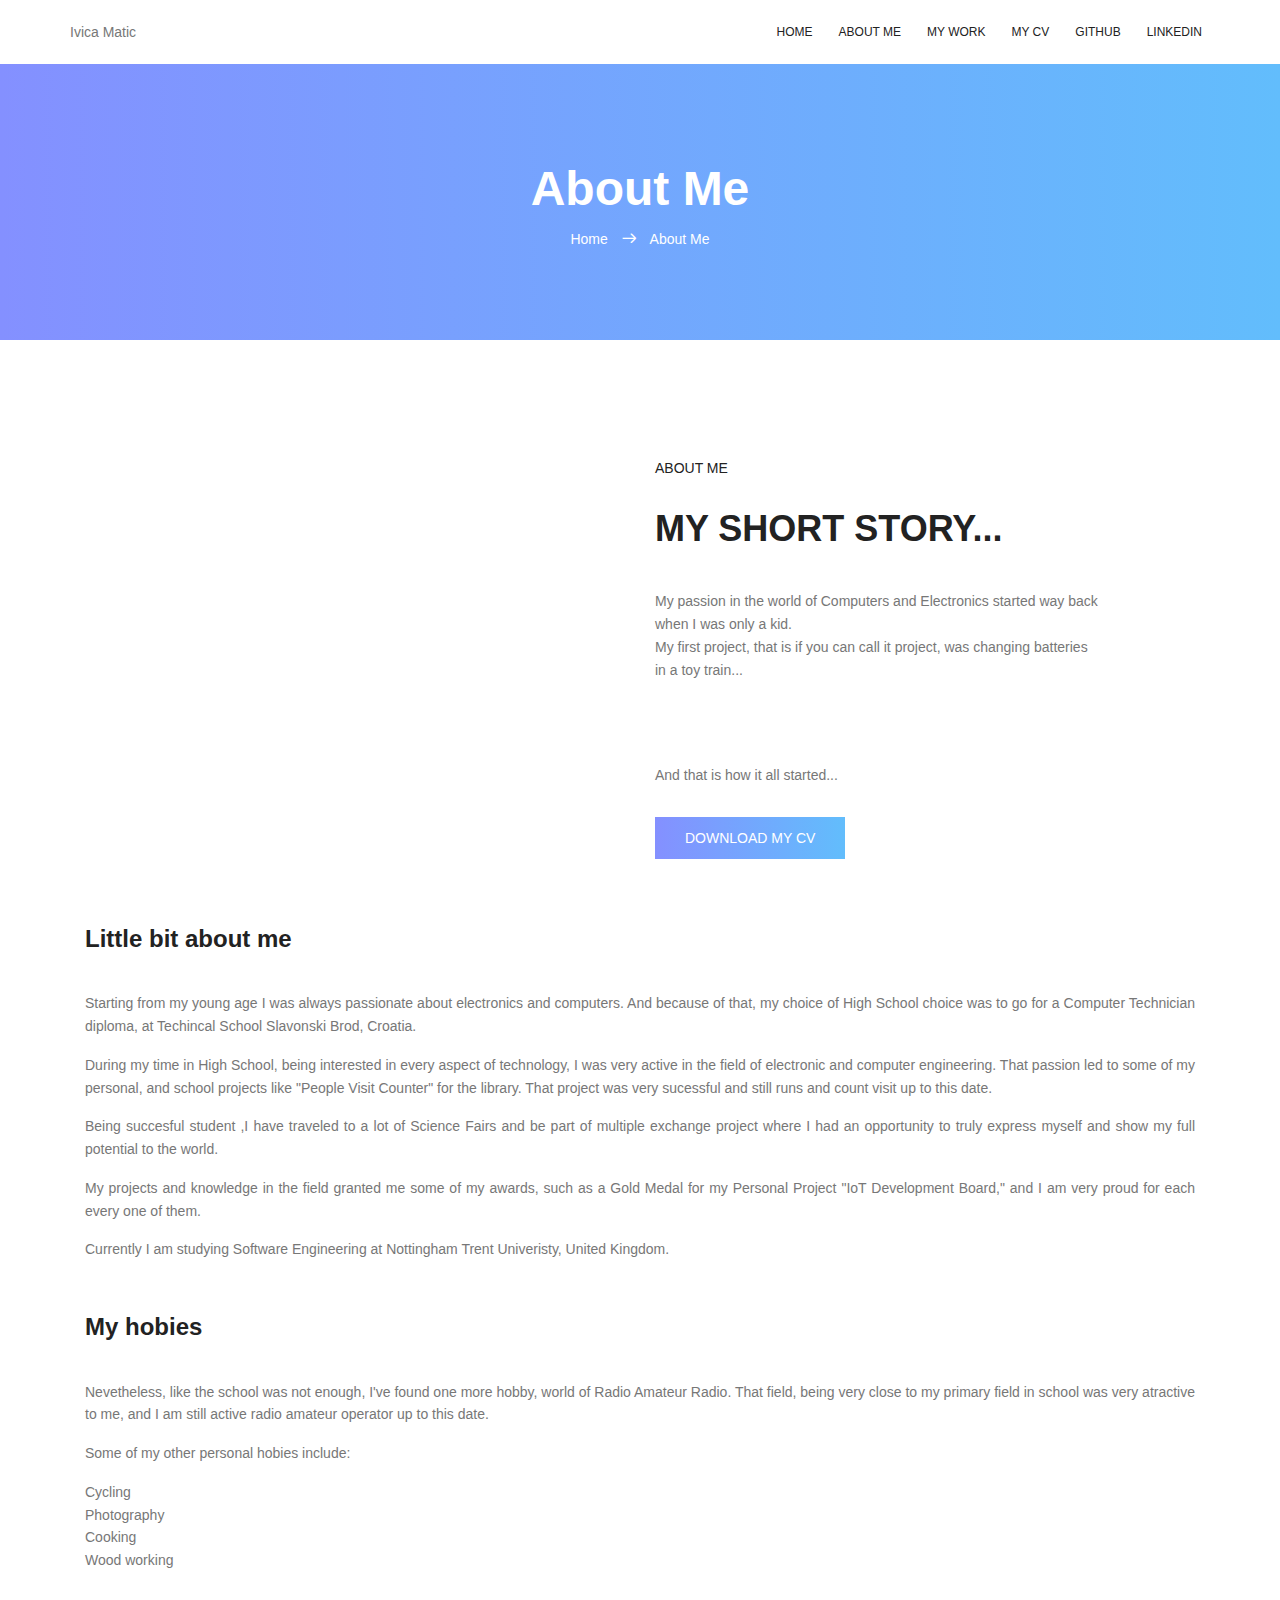
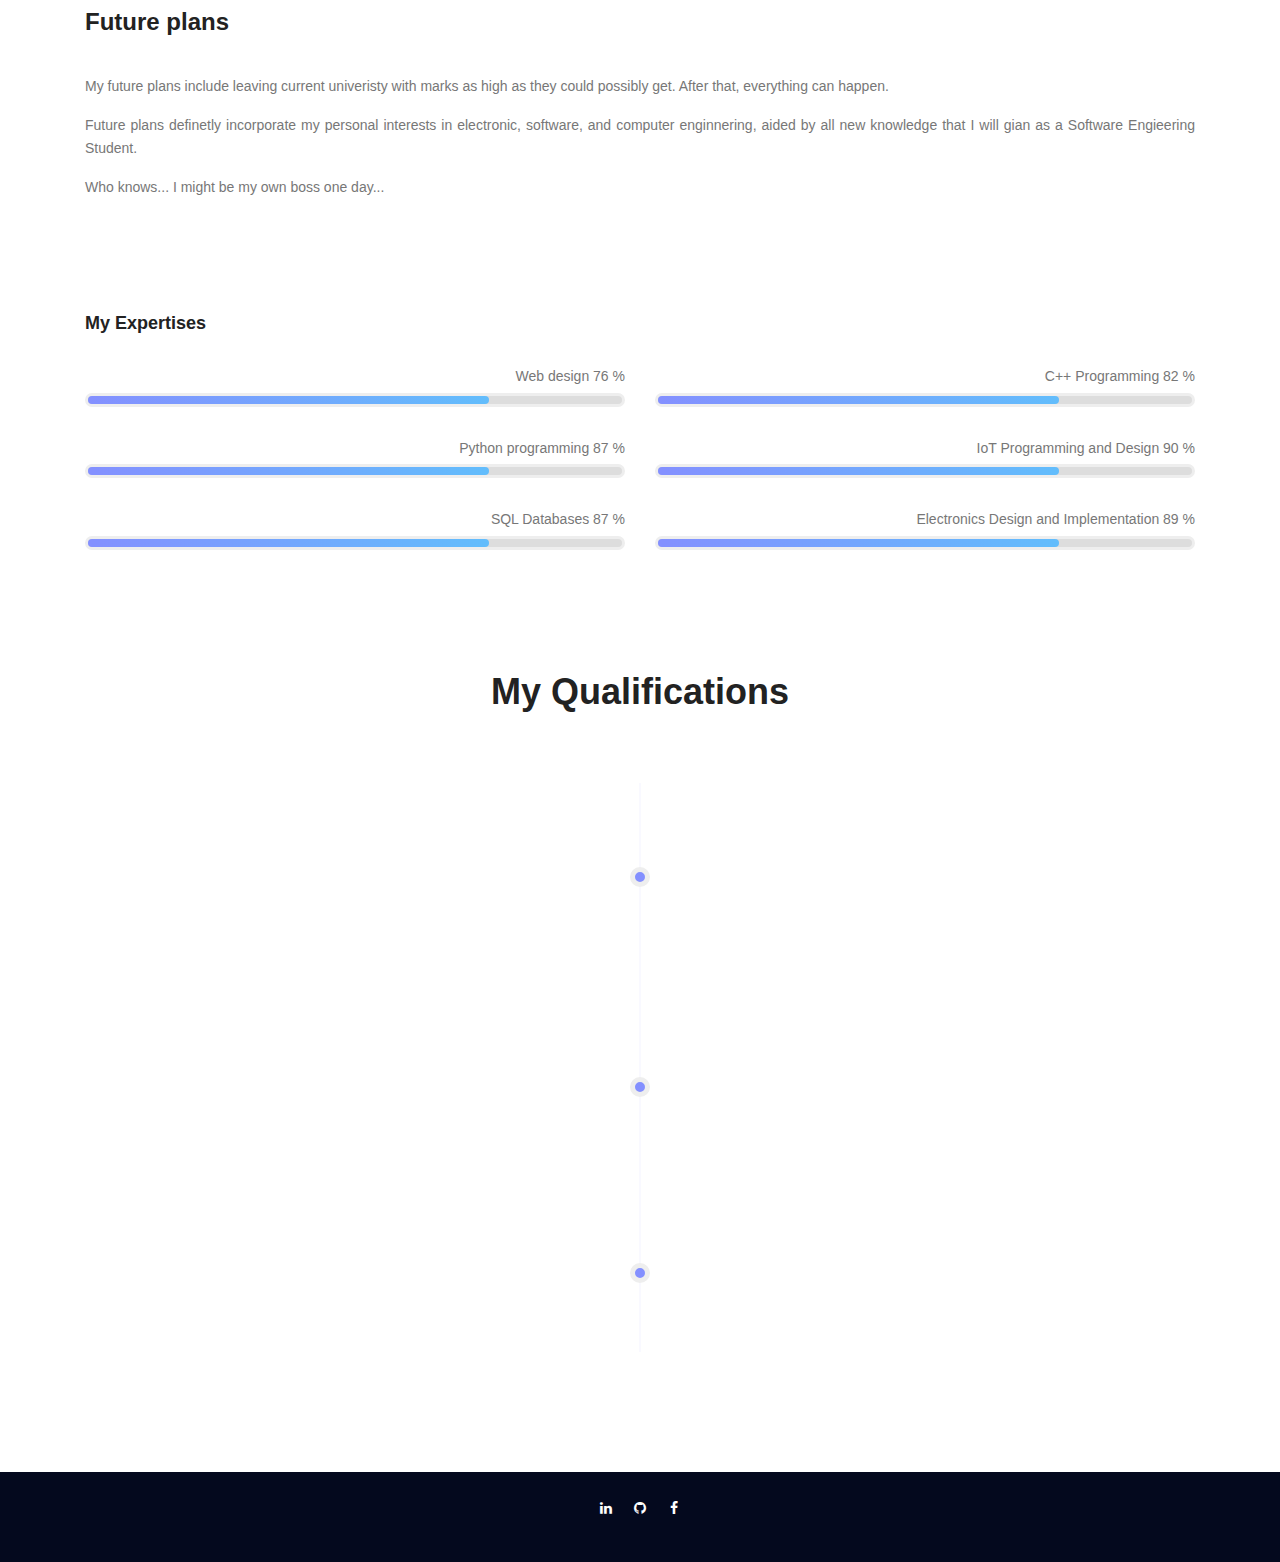
==== commit 67ab6ae5: "Updated CV" ====
--- a/about.html
+++ b/about.html
@@ -2,267 +2,290 @@
 <html lang="zxx" class="no-js">
 
 <head>
-    <!-- Mobile Specific Meta -->
-    <meta name="viewport" content="width=device-width, initial-scale=1, shrink-to-fit=no">
-    <!-- Favicon-->
-    <link rel="shortcut icon" href="./static/img/fav.png">
-    <!-- Author Meta -->
-    <meta name="author" content="colorlib">
-    <!-- Meta Description -->
-    <meta name="description" content="">
-    <!-- Meta Keyword -->
-    <meta name="keywords" content="">
-    <!-- meta character set -->
-    <meta charset="UTF-8">
-    <!-- Site Title -->
-    <title>Ivica Matic - Software Engineer</title>
-    <!--CSS START-->
-    <div>
-        <link rel="stylesheet" href="./static/css/linearicons.css">
-        <link rel="stylesheet" href="./static/css/font-awesome.min.css">
-        <link rel="stylesheet" href="./static/css/bootstrap.css">
-        <link rel="stylesheet" href="./static/css/magnific-popup.css">
-        <link rel="stylesheet" href="./static/css/nice-select.css">
-        <link rel="stylesheet" href="./static/css/animate.min.css">
-        <link rel="stylesheet" href="./static/css/owl.carousel.css">
-        <link rel="stylesheet" href="./static/css/main.css">
-        <link rel="stylesheet" href="./static/css/custom-css-override.css">
-
-    </div>
-
-    <!--CSS END-->
+  <!-- Mobile Specific Meta -->
+  <meta name="viewport" content="width=device-width, initial-scale=1, shrink-to-fit=no">
+  <!-- Favicon-->
+  <link rel="shortcut icon" href="./static/img/fav.png">
+  <!-- Author Meta -->
+  <meta name="author" content="colorlib">
+  <!-- Meta Description -->
+  <meta name="description" content="">
+  <!-- Meta Keyword -->
+  <meta name="keywords" content="">
+  <!-- meta character set -->
+  <meta charset="UTF-8">
+  <!-- Site Title -->
+  <title>Ivica Matic - About me</title>
+  <!--CSS START-->
+  <div>
+    <link rel="stylesheet" href="./static/css/linearicons.css">
+    <link rel="stylesheet" href="./static/css/font-awesome.min.css">
+    <link rel="stylesheet" href="./static/css/bootstrap.css">
+    <link rel="stylesheet" href="./static/css/magnific-popup.css">
+    <link rel="stylesheet" href="./static/css/nice-select.css">
+    <link rel="stylesheet" href="./static/css/animate.min.css">
+    <link rel="stylesheet" href="./static/css/owl.carousel.css">
+    <link rel="stylesheet" href="./static/css/main.css">
+    <link rel="stylesheet" href="./static/css/custom-css-override.css">
+
+  </div>
+
+  <!--CSS END-->
 </head>
 
 <body>
-    <!--Header start-->
-    <header id="header">
-        <div class="container main-menu">
-            <div class="row align-items-center justify-content-between d-flex">
-                <div id="logo">
-                    Ivica Matic
-                </div>
-                <nav id="nav-menu-container">
-                    <ul class="nav-menu">
-                        <li><a href="./index.html">Home</a></li>
-                        <li><a href="./about.html">About me</a></li>
-                        <li><a href="./mywork.html">My work</a></li>
-                    </ul>
-                </nav>
-                <!-- #nav-menu-container -->
-            </div>
-        </div>
-    </header>
-    <!--Header-end-->
-    <!-- start banner Area -->
-    <section class="about-banner">
-        <div class="container">
-            <div class="row d-flex align-items-center justify-content-center">
-                <div class="about-content col-lg-12">
-                    <h1 class="text-white">About Me</h1>
-                    <p class="text-white link-nav"><a href="/">Home </a> <span class="lnr lnr-arrow-right"></span> <a href="#"> About Me</a></p>
-                </div>
-            </div>
-        </div>
-    </section>
-    <!-- End banner Area -->
-    <!-- Start home-about Area -->
-    <section class="home-about-area">
-        <div class="container">
-
-            <div class="row align-items-center justify-content-between">
-                <div class="col-lg-6 col-md-6 home-about-left">
-                    <img class="img-fluid" src="./media/aboutmeimg.png" alt="">
-                </div>
-                <div class="col-lg-6 col-md-6 home-about-right">
-                    <h6>About Me</h6>
-                    <h1 class="text-uppercase">My short story...</h1>
-                    <p>
-                        <p>My passion in world of Computers and Electronics started way back when I was only a kid.
-                            <br />My first project, that is if you can call it project, was changing batteries in a toy train...</p>
-                        <p>&nbsp;</p>
-                        <p>And that is how it all started...</p>
-                    </p>
-                    <a href="./media/uploads/cv.pdf" class="primary-btn text-uppercase">Download My CV</a>
-
-                </div>
-                <div class="col-lg-12 pt-30">
-                    <h2 style="text-align: justify;">&nbsp;</h2>
-                    <h3 style="text-align: justify;"><strong>Little bit about me</strong></h3>
-                    <p style="text-align: justify;">&nbsp;</p>
-                    <p style="text-align: justify;">Starting from my young age I was always passionate about electronics and computers. And because of that, my choice of High School choice was to gor for a Computer Techinican diploma, at Techincal School Slavonski Brod, Croatia.</p>
-                    <p style="text-align: justify;">During my time in High School, being interseted in every aspect of technology, I was very active in field of electronic and computer engineering. That passion led to some of my personal, and school projects like&nbsp;<strong>"People Visit Counter"&nbsp;</strong>for the library. That project was very sucessful and still runs and count visit up to this date.&nbsp;</p>
-                    <p style="text-align: justify;">Being succesful student ,I have traveled to a lot of Science Fairs and been part of multiple exchange project where I had a opportunity to truly express myself and show my full potential to the world.</p>
-                    <p style="text-align: justify;">My projects and knowledge in the field granted me some of my awards, such as a Gold Medal for my Personal Project&nbsp;<strong>"IoT Development Board," </strong>and I am very proud for each every one of them.&nbsp;</p>
-                    <p style="text-align: justify;">Currently I am fully enroled student, studying Software Engineering at Nottingham Trent Univeristy, United Kingdom.</p>
-                    <h2 style="text-align: justify;">&nbsp;</h2>
-                    <h3 style="text-align: justify;">My hobies</h3>
-                    <p style="text-align: justify;">&nbsp;</p>
-                    <p style="text-align: justify;">Nevetheless, like the school was not enough, I've found one more hobby, world of Radio Amateur Radio. That field, being very close to my primary field in school was very atractive to me, and I am still active radio amateur operator up to this date.&nbsp;</p>
-                    <p style="text-align: justify;">Some of my other personal hobies include:</p>
-                    <ul style="text-align: justify;">
-                        <li>Cycling</li>
-                        <li>Photography&nbsp;</li>
-                        <li>Cooking</li>
-                        <li>Wood working</li>
-                    </ul>
-                    <h2 style="text-align: justify;">&nbsp;</h2>
-                    <h3 style="text-align: justify;">Future plans</h3>
-                    <p style="text-align: justify;">&nbsp;</p>
-                    <p style="text-align: justify;">My future plans include leaving current univeristy with marks as high as they could possibly get. After that, everything can happen.</p>
-                    <p style="text-align: justify;">Future plans definetly incorporate my personal interests in electronic, software, and computer enginnering, aided by all new knowledge that I will gian as a Software Engieering Student.</p>
-                    <p style="text-align: justify;">Who knows... I might be my own boss one day...</p>
-                    <p style="text-align: justify;">&nbsp;</p>
-                </div>
-            </div>
-
-            <div>
-                <h4 class="pt-60">My Expertises</h4>
-                <div class="row skillbar-wraps">
-
-                    <div class="col-6 col-lg-6 col-sm-12 col-12">
-                        <div class="single-skill">
-                            <p>
-                                Web design 76 %
-                            </p>
-                            <div class="skill" data-width="76"></div>
-                        </div>
-                    </div>
-
-                    <div class="col-6 col-lg-6 col-sm-12 col-12">
-                        <div class="single-skill">
-                            <p>
-                                C++ Programming 82 %
-                            </p>
-                            <div class="skill" data-width="82"></div>
-                        </div>
-                    </div>
-
-                    <div class="col-6 col-lg-6 col-sm-12 col-12">
-                        <div class="single-skill">
-                            <p>
-                                Python programming 87 %
-                            </p>
-                            <div class="skill" data-width="87"></div>
-                        </div>
-                    </div>
-
-                    <div class="col-6 col-lg-6 col-sm-12 col-12">
-                        <div class="single-skill">
-                            <p>
-                                IoT Programming and Design 90 %
-                            </p>
-                            <div class="skill" data-width="90"></div>
-                        </div>
-                    </div>
-
-                    <div class="col-6 col-lg-6 col-sm-12 col-12">
-                        <div class="single-skill">
-                            <p>
-                                SQL Databases 87 %
-                            </p>
-                            <div class="skill" data-width="87"></div>
-                        </div>
-                    </div>
-
-                    <div class="col-6 col-lg-6 col-sm-12 col-12">
-                        <div class="single-skill">
-                            <p>
-                                Electronics Design and Implementation 89 %
-                            </p>
-                            <div class="skill" data-width="89"></div>
-                        </div>
-                    </div>
-
-                </div>
-            </div>
-
-        </div>
-    </section>
-    <!-- End home-about Area -->
-    <!-- Start timeline Area -->
-    <section class="timeline">
-
-        <div class="text-center">
-            <div class="menu-content pb-60">
-                <div class="title text-center">
-                    <h1 class="mb-10">My Qualifications</h1>
-                </div>
-            </div>
-        </div>
-        <ul>
-
-            <li>
-                <div class="content">
-                    <h4>
-                     <time>Software Engineer</time>
-                  </h4>
-                    <p style="text-align: center;">Nottingham Trent University
-                        <br />Current student, from September,2018</p>
-                    <p style="text-align: center;">&nbsp;</p>
-                </div>
-            </li>
-
-            <li>
-                <div class="content">
-                    <h4>
-                     <time>Computer Technician</time>
-                  </h4>
-                    <p style="text-align: center;">Technical School Slavonski Brod
-                        <br />From September,2014 to May, 2018</p>
-                    <p style="text-align: center;">Grade 5.0 (out of 5.0)</p>
-                </div>
-            </li>
-
-            <li>
-                <div class="content">
-                    <h4>
-                     <time>PLC Technician</time>
-                  </h4>
-                    <p style="text-align: center;">MIC Center &Scaron;kofja Loka, Slovenia
-                        <br />November ,2016</p>
-                </div>
-            </li>
-
-        </ul>
-
-    </section>
-    <!-- End timeline Area -->
-    <!-- start footer Area -->
-    <footer class="footer-area pt-20 pb-40">
-        <div class="container">
-            <div class="row justify-content-center text-center">
-                <div class="col-lg-2 col-md-6 col-sm-6 ">
-                    <div class="single-footer-widget">
-                        <div class="footer-social">
-                            <a href="https://www.linkedin.com/in/matic-ivica/"><i class="fa fa-linkedin"></i></a>
-                            <a href="https://github.com/ivica3730k"><i class="fa fa-github"></i></a>
-                            <a href="https://www.facebook.com/ivica.matic.00"><i class="fa fa-facebook"></i></a>
-                        </div>
-                    </div>
-                </div>
-            </div>
-        </div>
-    </footer>
-    <!-- End footer Area -->
-    <!-- Start Including scripts-->
-    <div>
-        <script src="./static/js/vendor/jquery-2.2.4.min.js"></script>
-        <script src="./static/js/popper.min.js"></script>
-        <script src="./static/js/vendor/bootstrap.min.js"></script>
-        <script src="./static/js/easing.min.js"></script>
-        <script src="./static/js/hoverIntent.js"></script>
-        <script src="./static/js/superfish.min.js"></script>
-        <script src="./static/js/jquery.ajaxchimp.min.js"></script>
-        <script src="./static/js/jquery.magnific-popup.min.js"></script>
-        <script src="./static/js/jquery.tabs.min.js"></script>
-        <script src="./static/js/jquery.nice-select.min.js"></script>
-        <script src="./static/js/isotope.pkgd.min.js"></script>
-        <script src="./static/js/waypoints.min.js"></script>
-        <script src="./static/js/jquery.counterup.min.js"></script>
-        <script src="./static/js/simple-skillbar.js"></script>
-        <script src="./static/js/owl.carousel.min.js"></script>
-        <script src="./static/js/mail-script.js"></script>
-        <script src="./static/js/main.js"></script>
-    </div>
-    <!--End including scripts-->
+  <!--Header start-->
+  <header id="header">
+    <div class="container main-menu">
+      <div class="row align-items-center justify-content-between d-flex">
+        <div id="logo">
+          <a href="./index.html" style="color: inherit;">Ivica Matic</a>
+        </div>
+        <nav id="nav-menu-container">
+          <ul class="nav-menu">
+            <li><a href="./index.html">Home</a></li>
+            <li><a href="./about.html">About me</a></li>
+            <li><a href="./mywork.html">My work</a></li>
+            <li><a href="./media/uploads/cv.pdf">My CV</a></li>
+            <li><a href="https://github.com/ivica3730k">Github</a></li>
+            <li><a href="https://www.linkedin.com/in/matic-ivica/">LinkedIn</a></li>
+
+          </ul>
+        </nav>
+        <!-- #nav-menu-container -->
+      </div>
+    </div>
+  </header>
+  <!--Header-end-->
+  <!-- start banner Area -->
+  <section class="about-banner">
+    <div class="container">
+      <div class="row d-flex align-items-center justify-content-center">
+        <div class="about-content col-lg-12">
+          <h1 class="text-white">About Me</h1>
+          <p class="text-white link-nav"><a href="/">Home </a> <span class="lnr lnr-arrow-right"></span> <a href="#">
+              About Me</a></p>
+        </div>
+      </div>
+    </div>
+  </section>
+  <!-- End banner Area -->
+  <!-- Start home-about Area -->
+  <section class="home-about-area">
+    <div class="container">
+
+      <div class="row align-items-center justify-content-between">
+        <div class="col-lg-6 col-md-6 home-about-left">
+          <img class="img-fluid" src="./media/aboutimg2.png" alt="">
+        </div>
+        <div class="col-lg-6 col-md-6 home-about-right">
+          <h6>About Me</h6>
+          <h1 class="text-uppercase">My short story...</h1>
+          <p>
+            <p>My passion in the world of Computers and Electronics started way back when I was only a kid.
+              <br />My first project, that is if you can call it project, was changing batteries in a toy
+              train...</p>
+            <p>&nbsp;</p>
+            <p>And that is how it all started...</p>
+          </p>
+          <a href="./media/uploads/cv.pdf" class="primary-btn text-uppercase">Download My CV</a>
+
+        </div>
+        <div class="col-lg-12 pt-30">
+          <h2 style="text-align: justify;">&nbsp;</h2>
+          <h3 style="text-align: justify;"><strong>Little bit about me</strong></h3>
+          <p style="text-align: justify;">&nbsp;</p>
+          <p style="text-align: justify;">Starting from my young age I was always passionate about electronics
+            and computers. And because of that, my choice of High School choice was to go for a Computer
+            Technician diploma, at Techincal School Slavonski Brod, Croatia.</p>
+          <p style="text-align: justify;">During my time in High School, being interested in every aspect of
+            technology, I was very active in the field of electronic and computer engineering. That passion led
+            to some of my personal, and school projects like&nbsp;<strong>"People Visit
+              Counter"&nbsp;</strong>for the library. That project was very sucessful and still runs and
+            count visit up to this date.&nbsp;</p>
+          <p style="text-align: justify;">Being succesful student ,I have traveled to a lot of Science Fairs
+            and be part of multiple exchange project where I had an opportunity to truly express myself and
+            show my full potential to the world.</p>
+          <p style="text-align: justify;">My projects and knowledge in the field granted me some of my awards,
+            such as a Gold Medal for my Personal Project&nbsp;<strong>"IoT Development Board," </strong>and
+            I am very proud for each every one of them.&nbsp;</p>
+          <p style="text-align: justify;">Currently I am studying Software Engineering
+            at Nottingham Trent Univeristy, United Kingdom.</p>
+          <h2 style="text-align: justify;">&nbsp;</h2>
+          <h3 style="text-align: justify;">My hobies</h3>
+          <p style="text-align: justify;">&nbsp;</p>
+          <p style="text-align: justify;">Nevetheless, like the school was not enough, I've found one more
+            hobby, world of Radio Amateur Radio. That field, being very close to my primary field in school
+            was very atractive to me, and I am still active radio amateur operator up to this date.&nbsp;
+          </p>
+          <p style="text-align: justify;">Some of my other personal hobies include:</p>
+          <ul style="text-align: justify;">
+            <li>Cycling</li>
+            <li>Photography&nbsp;</li>
+            <li>Cooking</li>
+            <li>Wood working</li>
+          </ul>
+          <h2 style="text-align: justify;">&nbsp;</h2>
+          <h3 style="text-align: justify;">Future plans</h3>
+          <p style="text-align: justify;">&nbsp;</p>
+          <p style="text-align: justify;">My future plans include leaving current univeristy with marks as
+            high as they could possibly get. After that, everything can happen.</p>
+          <p style="text-align: justify;">Future plans definetly incorporate my personal interests in
+            electronic, software, and computer enginnering, aided by all new knowledge that I will gian as a
+            Software Engieering Student.</p>
+          <p style="text-align: justify;">Who knows... I might be my own boss one day...</p>
+          <p style="text-align: justify;">&nbsp;</p>
+        </div>
+      </div>
+
+      <div>
+        <h4 class="pt-60">My Expertises</h4>
+        <div class="row skillbar-wraps">
+
+          <div class="col-6 col-lg-6 col-sm-12 col-12">
+            <div class="single-skill">
+              <p>
+                Web design 76 %
+              </p>
+              <div class="skill" data-width="76"></div>
+            </div>
+          </div>
+
+          <div class="col-6 col-lg-6 col-sm-12 col-12">
+            <div class="single-skill">
+              <p>
+                C++ Programming 82 %
+              </p>
+              <div class="skill" data-width="82"></div>
+            </div>
+          </div>
+
+          <div class="col-6 col-lg-6 col-sm-12 col-12">
+            <div class="single-skill">
+              <p>
+                Python programming 87 %
+              </p>
+              <div class="skill" data-width="87"></div>
+            </div>
+          </div>
+
+          <div class="col-6 col-lg-6 col-sm-12 col-12">
+            <div class="single-skill">
+              <p>
+                IoT Programming and Design 90 %
+              </p>
+              <div class="skill" data-width="90"></div>
+            </div>
+          </div>
+
+          <div class="col-6 col-lg-6 col-sm-12 col-12">
+            <div class="single-skill">
+              <p>
+                SQL Databases 87 %
+              </p>
+              <div class="skill" data-width="87"></div>
+            </div>
+          </div>
+
+          <div class="col-6 col-lg-6 col-sm-12 col-12">
+            <div class="single-skill">
+              <p>
+                Electronics Design and Implementation 89 %
+              </p>
+              <div class="skill" data-width="89"></div>
+            </div>
+          </div>
+
+        </div>
+      </div>
+
+    </div>
+  </section>
+  <!-- End home-about Area -->
+  <!-- Start timeline Area -->
+  <section class="timeline">
+
+    <div class="text-center">
+      <div class="menu-content pb-60">
+        <div class="title text-center">
+          <h1 class="mb-10">My Qualifications</h1>
+        </div>
+      </div>
+    </div>
+    <ul>
+
+      <li>
+        <div class="content">
+          <h4>
+            <time>Software Engineer</time>
+          </h4>
+          <p style="text-align: center;">Nottingham Trent University
+            <br />Current student, from September,2018</p>
+          <p style="text-align: center;">&nbsp;</p>
+        </div>
+      </li>
+
+      <li>
+        <div class="content">
+          <h4>
+            <time>Computer Technician</time>
+          </h4>
+          <p style="text-align: center;">Technical School Slavonski Brod
+            <br />From September,2014 to May, 2018</p>
+          <p style="text-align: center;">Grade 5.0 (out of 5.0)</p>
+        </div>
+      </li>
+
+      <li>
+        <div class="content">
+          <h4>
+            <time>PLC Technician</time>
+          </h4>
+          <p style="text-align: center;">MIC Center &Scaron;kofja Loka, Slovenia
+            <br />November ,2016</p>
+        </div>
+      </li>
+
+    </ul>
+
+  </section>
+  <!-- End timeline Area -->
+  <!-- start footer Area -->
+  <footer class="footer-area pt-20 pb-40">
+    <div class="container">
+      <div class="row justify-content-center text-center">
+        <div class="col-lg-2 col-md-6 col-sm-6 ">
+          <div class="single-footer-widget">
+            <div class="footer-social">
+              <a href="https://www.linkedin.com/in/matic-ivica/"><i class="fa fa-linkedin"></i></a>
+              <a href="https://github.com/ivica3730k"><i class="fa fa-github"></i></a>
+              <a href="https://www.facebook.com/ivica.matic.00"><i class="fa fa-facebook"></i></a>
+            </div>
+          </div>
+        </div>
+      </div>
+    </div>
+  </footer>
+  <!-- End footer Area -->
+  <!-- Start Including scripts-->
+  <div>
+    <script src="./static/js/vendor/jquery-2.2.4.min.js"></script>
+    <script src="./static/js/popper.min.js"></script>
+    <script src="./static/js/vendor/bootstrap.min.js"></script>
+    <script src="./static/js/easing.min.js"></script>
+    <script src="./static/js/hoverIntent.js"></script>
+    <script src="./static/js/superfish.min.js"></script>
+    <script src="./static/js/jquery.ajaxchimp.min.js"></script>
+    <script src="./static/js/jquery.magnific-popup.min.js"></script>
+    <script src="./static/js/jquery.tabs.min.js"></script>
+    <script src="./static/js/jquery.nice-select.min.js"></script>
+    <script src="./static/js/isotope.pkgd.min.js"></script>
+    <script src="./static/js/waypoints.min.js"></script>
+    <script src="./static/js/jquery.counterup.min.js"></script>
+    <script src="./static/js/simple-skillbar.js"></script>
+    <script src="./static/js/owl.carousel.min.js"></script>
+    <script src="./static/js/mail-script.js"></script>
+    <script src="./static/js/main.js"></script>
+  </div>
+  <!--End including scripts-->
 </body>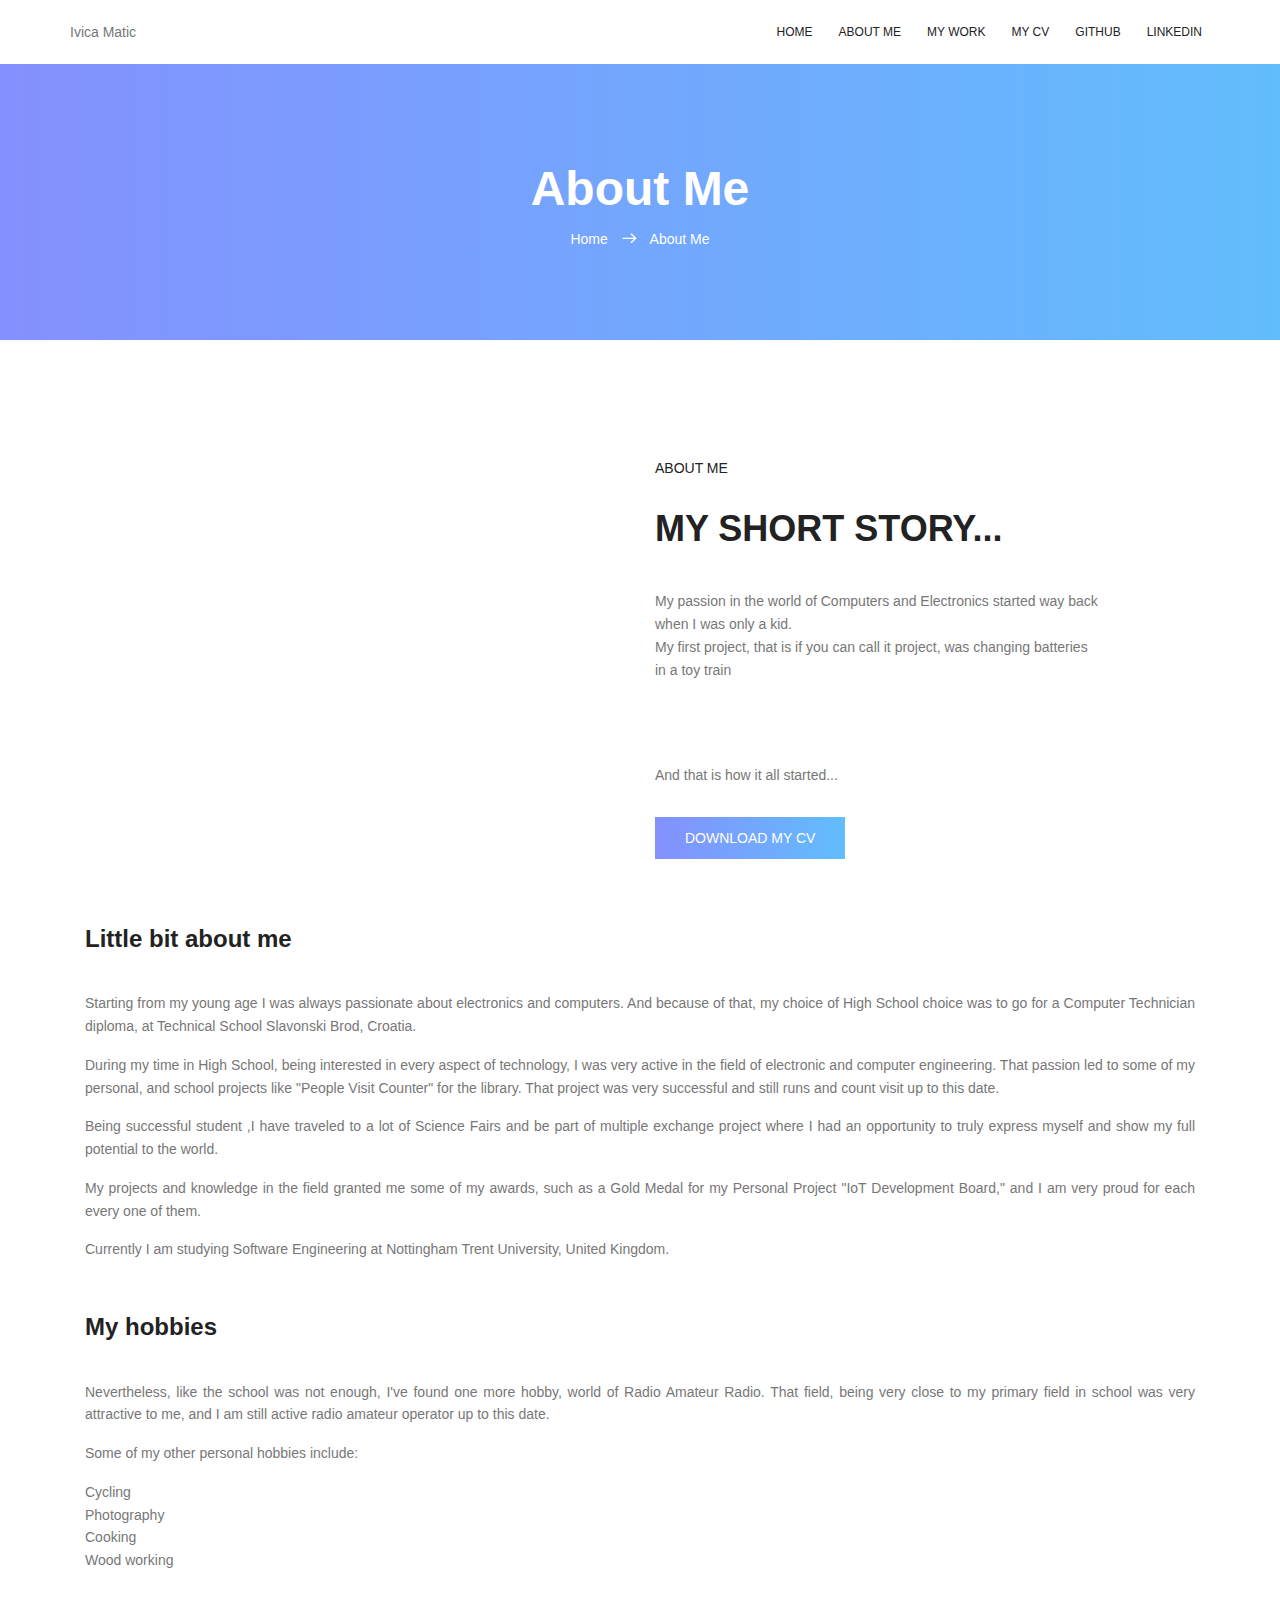
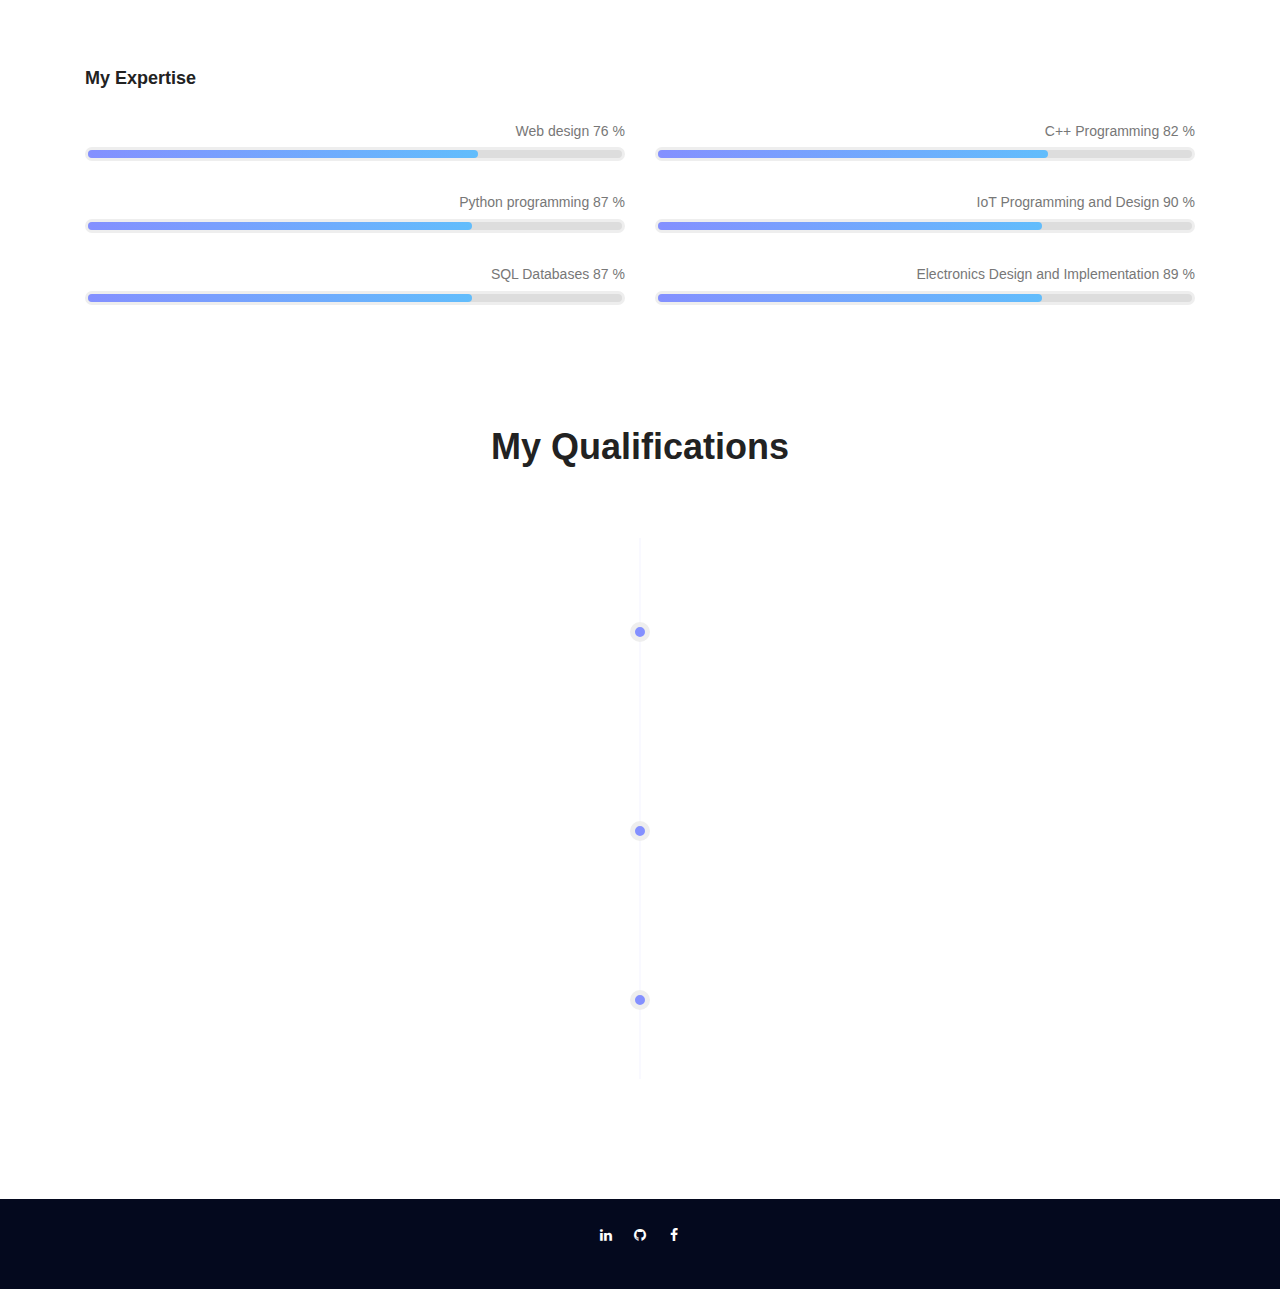
==== commit e09fc880: "Updated about page" ====
--- a/about.html
+++ b/about.html
@@ -34,258 +34,248 @@
 </head>
 
 <body>
-  <!--Header start-->
-  <header id="header">
-    <div class="container main-menu">
-      <div class="row align-items-center justify-content-between d-flex">
-        <div id="logo">
-          <a href="./index.html" style="color: inherit;">Ivica Matic</a>
-        </div>
-        <nav id="nav-menu-container">
-          <ul class="nav-menu">
-            <li><a href="./index.html">Home</a></li>
-            <li><a href="./about.html">About me</a></li>
-            <li><a href="./mywork.html">My work</a></li>
-            <li><a href="./media/uploads/cv.pdf">My CV</a></li>
-            <li><a href="https://github.com/ivica3730k">Github</a></li>
-            <li><a href="https://www.linkedin.com/in/matic-ivica/">LinkedIn</a></li>
-
-          </ul>
-        </nav>
-        <!-- #nav-menu-container -->
-      </div>
-    </div>
-  </header>
-  <!--Header-end-->
-  <!-- start banner Area -->
-  <section class="about-banner">
-    <div class="container">
-      <div class="row d-flex align-items-center justify-content-center">
-        <div class="about-content col-lg-12">
-          <h1 class="text-white">About Me</h1>
-          <p class="text-white link-nav"><a href="/">Home </a> <span class="lnr lnr-arrow-right"></span> <a href="#">
-              About Me</a></p>
-        </div>
-      </div>
-    </div>
-  </section>
-  <!-- End banner Area -->
-  <!-- Start home-about Area -->
-  <section class="home-about-area">
-    <div class="container">
-
-      <div class="row align-items-center justify-content-between">
-        <div class="col-lg-6 col-md-6 home-about-left">
-          <img class="img-fluid" src="./media/aboutimg2.png" alt="">
-        </div>
-        <div class="col-lg-6 col-md-6 home-about-right">
-          <h6>About Me</h6>
-          <h1 class="text-uppercase">My short story...</h1>
-          <p>
-            <p>My passion in the world of Computers and Electronics started way back when I was only a kid.
-              <br />My first project, that is if you can call it project, was changing batteries in a toy
-              train...</p>
-            <p>&nbsp;</p>
-            <p>And that is how it all started...</p>
-          </p>
-          <a href="./media/uploads/cv.pdf" class="primary-btn text-uppercase">Download My CV</a>
-
-        </div>
-        <div class="col-lg-12 pt-30">
-          <h2 style="text-align: justify;">&nbsp;</h2>
-          <h3 style="text-align: justify;"><strong>Little bit about me</strong></h3>
-          <p style="text-align: justify;">&nbsp;</p>
-          <p style="text-align: justify;">Starting from my young age I was always passionate about electronics
-            and computers. And because of that, my choice of High School choice was to go for a Computer
-            Technician diploma, at Techincal School Slavonski Brod, Croatia.</p>
-          <p style="text-align: justify;">During my time in High School, being interested in every aspect of
-            technology, I was very active in the field of electronic and computer engineering. That passion led
-            to some of my personal, and school projects like&nbsp;<strong>"People Visit
-              Counter"&nbsp;</strong>for the library. That project was very sucessful and still runs and
-            count visit up to this date.&nbsp;</p>
-          <p style="text-align: justify;">Being succesful student ,I have traveled to a lot of Science Fairs
-            and be part of multiple exchange project where I had an opportunity to truly express myself and
-            show my full potential to the world.</p>
-          <p style="text-align: justify;">My projects and knowledge in the field granted me some of my awards,
-            such as a Gold Medal for my Personal Project&nbsp;<strong>"IoT Development Board," </strong>and
-            I am very proud for each every one of them.&nbsp;</p>
-          <p style="text-align: justify;">Currently I am studying Software Engineering
-            at Nottingham Trent Univeristy, United Kingdom.</p>
-          <h2 style="text-align: justify;">&nbsp;</h2>
-          <h3 style="text-align: justify;">My hobies</h3>
-          <p style="text-align: justify;">&nbsp;</p>
-          <p style="text-align: justify;">Nevetheless, like the school was not enough, I've found one more
-            hobby, world of Radio Amateur Radio. That field, being very close to my primary field in school
-            was very atractive to me, and I am still active radio amateur operator up to this date.&nbsp;
-          </p>
-          <p style="text-align: justify;">Some of my other personal hobies include:</p>
-          <ul style="text-align: justify;">
-            <li>Cycling</li>
-            <li>Photography&nbsp;</li>
-            <li>Cooking</li>
-            <li>Wood working</li>
-          </ul>
-          <h2 style="text-align: justify;">&nbsp;</h2>
-          <h3 style="text-align: justify;">Future plans</h3>
-          <p style="text-align: justify;">&nbsp;</p>
-          <p style="text-align: justify;">My future plans include leaving current univeristy with marks as
-            high as they could possibly get. After that, everything can happen.</p>
-          <p style="text-align: justify;">Future plans definetly incorporate my personal interests in
-            electronic, software, and computer enginnering, aided by all new knowledge that I will gian as a
-            Software Engieering Student.</p>
-          <p style="text-align: justify;">Who knows... I might be my own boss one day...</p>
-          <p style="text-align: justify;">&nbsp;</p>
-        </div>
-      </div>
-
-      <div>
-        <h4 class="pt-60">My Expertises</h4>
-        <div class="row skillbar-wraps">
-
-          <div class="col-6 col-lg-6 col-sm-12 col-12">
-            <div class="single-skill">
-              <p>
-                Web design 76 %
-              </p>
-              <div class="skill" data-width="76"></div>
-            </div>
-          </div>
-
-          <div class="col-6 col-lg-6 col-sm-12 col-12">
-            <div class="single-skill">
-              <p>
-                C++ Programming 82 %
-              </p>
-              <div class="skill" data-width="82"></div>
-            </div>
-          </div>
-
-          <div class="col-6 col-lg-6 col-sm-12 col-12">
-            <div class="single-skill">
-              <p>
-                Python programming 87 %
-              </p>
-              <div class="skill" data-width="87"></div>
-            </div>
-          </div>
-
-          <div class="col-6 col-lg-6 col-sm-12 col-12">
-            <div class="single-skill">
-              <p>
-                IoT Programming and Design 90 %
-              </p>
-              <div class="skill" data-width="90"></div>
-            </div>
-          </div>
-
-          <div class="col-6 col-lg-6 col-sm-12 col-12">
-            <div class="single-skill">
-              <p>
-                SQL Databases 87 %
-              </p>
-              <div class="skill" data-width="87"></div>
-            </div>
-          </div>
-
-          <div class="col-6 col-lg-6 col-sm-12 col-12">
-            <div class="single-skill">
-              <p>
-                Electronics Design and Implementation 89 %
-              </p>
-              <div class="skill" data-width="89"></div>
-            </div>
-          </div>
-
-        </div>
-      </div>
-
-    </div>
-  </section>
-  <!-- End home-about Area -->
-  <!-- Start timeline Area -->
-  <section class="timeline">
-
-    <div class="text-center">
-      <div class="menu-content pb-60">
-        <div class="title text-center">
-          <h1 class="mb-10">My Qualifications</h1>
-        </div>
-      </div>
-    </div>
-    <ul>
-
-      <li>
-        <div class="content">
-          <h4>
-            <time>Software Engineer</time>
-          </h4>
-          <p style="text-align: center;">Nottingham Trent University
-            <br />Current student, from September,2018</p>
-          <p style="text-align: center;">&nbsp;</p>
-        </div>
-      </li>
-
-      <li>
-        <div class="content">
-          <h4>
-            <time>Computer Technician</time>
-          </h4>
-          <p style="text-align: center;">Technical School Slavonski Brod
-            <br />From September,2014 to May, 2018</p>
-          <p style="text-align: center;">Grade 5.0 (out of 5.0)</p>
-        </div>
-      </li>
-
-      <li>
-        <div class="content">
-          <h4>
-            <time>PLC Technician</time>
-          </h4>
-          <p style="text-align: center;">MIC Center &Scaron;kofja Loka, Slovenia
-            <br />November ,2016</p>
-        </div>
-      </li>
-
-    </ul>
-
-  </section>
-  <!-- End timeline Area -->
-  <!-- start footer Area -->
-  <footer class="footer-area pt-20 pb-40">
-    <div class="container">
-      <div class="row justify-content-center text-center">
-        <div class="col-lg-2 col-md-6 col-sm-6 ">
-          <div class="single-footer-widget">
-            <div class="footer-social">
-              <a href="https://www.linkedin.com/in/matic-ivica/"><i class="fa fa-linkedin"></i></a>
-              <a href="https://github.com/ivica3730k"><i class="fa fa-github"></i></a>
-              <a href="https://www.facebook.com/ivica.matic.00"><i class="fa fa-facebook"></i></a>
-            </div>
-          </div>
-        </div>
-      </div>
-    </div>
-  </footer>
-  <!-- End footer Area -->
-  <!-- Start Including scripts-->
-  <div>
-    <script src="./static/js/vendor/jquery-2.2.4.min.js"></script>
-    <script src="./static/js/popper.min.js"></script>
-    <script src="./static/js/vendor/bootstrap.min.js"></script>
-    <script src="./static/js/easing.min.js"></script>
-    <script src="./static/js/hoverIntent.js"></script>
-    <script src="./static/js/superfish.min.js"></script>
-    <script src="./static/js/jquery.ajaxchimp.min.js"></script>
-    <script src="./static/js/jquery.magnific-popup.min.js"></script>
-    <script src="./static/js/jquery.tabs.min.js"></script>
-    <script src="./static/js/jquery.nice-select.min.js"></script>
-    <script src="./static/js/isotope.pkgd.min.js"></script>
-    <script src="./static/js/waypoints.min.js"></script>
-    <script src="./static/js/jquery.counterup.min.js"></script>
-    <script src="./static/js/simple-skillbar.js"></script>
-    <script src="./static/js/owl.carousel.min.js"></script>
-    <script src="./static/js/mail-script.js"></script>
-    <script src="./static/js/main.js"></script>
-  </div>
-  <!--End including scripts-->
-</body>+<!--Header start-->
+<header id="header">
+  <div class="container main-menu">
+    <div class="row align-items-center justify-content-between d-flex">
+      <div id="logo">
+        <a href="./index.html" style="color: inherit;">Ivica Matic</a>
+      </div>
+      <nav id="nav-menu-container">
+        <ul class="nav-menu">
+          <li><a href="./index.html">Home</a></li>
+          <li><a href="./about.html">About me</a></li>
+          <li><a href="./mywork.html">My work</a></li>
+          <li><a href="./media/uploads/cv.pdf">My CV</a></li>
+          <li><a href="https://github.com/ivica3730k">Github</a></li>
+          <li><a href="https://www.linkedin.com/in/matic-ivica/">LinkedIn</a></li>
+
+        </ul>
+      </nav>
+      <!-- #nav-menu-container -->
+    </div>
+  </div>
+</header>
+<!--Header-end-->
+<!-- start banner Area -->
+<section class="about-banner">
+  <div class="container">
+    <div class="row d-flex align-items-center justify-content-center">
+      <div class="about-content col-lg-12">
+        <h1 class="text-white">About Me</h1>
+        <p class="text-white link-nav"><a href="/">Home </a> <span class="lnr lnr-arrow-right"></span> <a href="#">
+          About Me</a></p>
+      </div>
+    </div>
+  </div>
+</section>
+<!-- End banner Area -->
+<!-- Start home-about Area -->
+<section class="home-about-area">
+  <div class="container">
+
+    <div class="row align-items-center justify-content-between">
+      <div class="col-lg-6 col-md-6 home-about-left">
+        <img class="img-fluid" src="./media/aboutimg2.png" alt="">
+      </div>
+      <div class="col-lg-6 col-md-6 home-about-right">
+        <h6>About Me</h6>
+        <h1 class="text-uppercase">My short story...</h1>
+        <p>
+        <p>My passion in the world of Computers and Electronics started way back when I was only a kid.
+          <br/>My first project, that is if you can call it project, was changing batteries in a toy
+          train</p>
+        <p>&nbsp;</p>
+        <p>And that is how it all started...</p>
+        </p>
+        <a href="./media/uploads/cv.pdf" class="primary-btn text-uppercase">Download My CV</a>
+
+      </div>
+      <div class="col-lg-12 pt-30">
+        <h2 style="text-align: justify;">&nbsp;</h2>
+        <h3 style="text-align: justify;"><strong>Little bit about me</strong></h3>
+        <p style="text-align: justify;">&nbsp;</p>
+        <p style="text-align: justify;">Starting from my young age I was always passionate about electronics
+          and computers. And because of that, my choice of High School choice was to go for a Computer
+          Technician diploma, at Technical School Slavonski Brod, Croatia.</p>
+        <p style="text-align: justify;">During my time in High School, being interested in every aspect of
+          technology, I was very active in the field of electronic and computer engineering. That passion led
+          to some of my personal, and school projects like&nbsp;<strong>"People Visit
+            Counter"&nbsp;</strong>for the library. That project was very successful and still runs and
+          count visit up to this date.&nbsp;</p>
+        <p style="text-align: justify;">Being successful student ,I have traveled to a lot of Science Fairs
+          and be part of multiple exchange project where I had an opportunity to truly express myself and
+          show my full potential to the world.</p>
+        <p style="text-align: justify;">My projects and knowledge in the field granted me some of my awards,
+          such as a Gold Medal for my Personal Project&nbsp;<strong>"IoT Development Board," </strong>and
+          I am very proud for each every one of them.&nbsp;</p>
+        <p style="text-align: justify;">Currently I am studying Software Engineering
+          at Nottingham Trent University, United Kingdom.</p>
+        <h2 style="text-align: justify;">&nbsp;</h2>
+        <h3 style="text-align: justify;">My hobbies</h3>
+        <p style="text-align: justify;">&nbsp;</p>
+        <p style="text-align: justify;">Nevertheless, like the school was not enough, I've found one more
+          hobby, world of Radio Amateur Radio. That field, being very close to my primary field in school
+          was very attractive to me, and I am still active radio amateur operator up to this date.&nbsp;
+        </p>
+        <p style="text-align: justify;">Some of my other personal hobbies include:</p>
+        <ul style="text-align: justify;">
+          <li>Cycling</li>
+          <li>Photography&nbsp;</li>
+          <li>Cooking</li>
+          <li>Wood working</li>
+        </ul>
+        <h2 style="text-align: justify;">&nbsp;</h2>
+      </div>
+    </div>
+
+    <div>
+      <h4 class="pt-60">My Expertise</h4>
+      <div class="row skillbar-wraps">
+
+        <div class="col-6 col-lg-6 col-sm-12 col-12">
+          <div class="single-skill">
+            <p>
+              Web design 76 %
+            </p>
+            <div class="skill" data-width="76"></div>
+          </div>
+        </div>
+
+        <div class="col-6 col-lg-6 col-sm-12 col-12">
+          <div class="single-skill">
+            <p>
+              C++ Programming 82 %
+            </p>
+            <div class="skill" data-width="82"></div>
+          </div>
+        </div>
+
+        <div class="col-6 col-lg-6 col-sm-12 col-12">
+          <div class="single-skill">
+            <p>
+              Python programming 87 %
+            </p>
+            <div class="skill" data-width="87"></div>
+          </div>
+        </div>
+
+        <div class="col-6 col-lg-6 col-sm-12 col-12">
+          <div class="single-skill">
+            <p>
+              IoT Programming and Design 90 %
+            </p>
+            <div class="skill" data-width="90"></div>
+          </div>
+        </div>
+
+        <div class="col-6 col-lg-6 col-sm-12 col-12">
+          <div class="single-skill">
+            <p>
+              SQL Databases 87 %
+            </p>
+            <div class="skill" data-width="87"></div>
+          </div>
+        </div>
+
+        <div class="col-6 col-lg-6 col-sm-12 col-12">
+          <div class="single-skill">
+            <p>
+              Electronics Design and Implementation 89 %
+            </p>
+            <div class="skill" data-width="89"></div>
+          </div>
+        </div>
+
+      </div>
+    </div>
+
+  </div>
+</section>
+<!-- End home-about Area -->
+<!-- Start timeline Area -->
+<section class="timeline">
+
+  <div class="text-center">
+    <div class="menu-content pb-60">
+      <div class="title text-center">
+        <h1 class="mb-10">My Qualifications</h1>
+      </div>
+    </div>
+  </div>
+  <ul>
+
+    <li>
+      <div class="content">
+        <h4>
+          <time>Software Engineer</time>
+        </h4>
+        <p style="text-align: center;">Nottingham Trent University
+          <br/>Current student, from September,2018</p>
+        <p style="text-align: center;">&nbsp;</p>
+      </div>
+    </li>
+
+    <li>
+      <div class="content">
+        <h4>
+          <time>Computer Technician</time>
+        </h4>
+        <p style="text-align: center;">Technical School Slavonski Brod
+          <br/>From September,2014 to May, 2018</p>
+      </div>
+    </li>
+
+    <li>
+      <div class="content">
+        <h4>
+          <time>PLC Technician</time>
+        </h4>
+        <p style="text-align: center;">MIC Center &Scaron;kofja Loka, Slovenia
+          <br/>November ,2016</p>
+      </div>
+    </li>
+
+  </ul>
+
+</section>
+<!-- End timeline Area -->
+<!-- start footer Area -->
+<footer class="footer-area pt-20 pb-40">
+  <div class="container">
+    <div class="row justify-content-center text-center">
+      <div class="col-lg-2 col-md-6 col-sm-6 ">
+        <div class="single-footer-widget">
+          <div class="footer-social">
+            <a href="https://www.linkedin.com/in/matic-ivica/"><i class="fa fa-linkedin"></i></a>
+            <a href="https://github.com/ivica3730k"><i class="fa fa-github"></i></a>
+            <a href="https://www.facebook.com/ivica.matic.00"><i class="fa fa-facebook"></i></a>
+          </div>
+        </div>
+      </div>
+    </div>
+  </div>
+</footer>
+<!-- End footer Area -->
+<!-- Start Including scripts-->
+<div>
+  <script src="./static/js/vendor/jquery-2.2.4.min.js"></script>
+  <script src="./static/js/popper.min.js"></script>
+  <script src="./static/js/vendor/bootstrap.min.js"></script>
+  <script src="./static/js/easing.min.js"></script>
+  <script src="./static/js/hoverIntent.js"></script>
+  <script src="./static/js/superfish.min.js"></script>
+  <script src="./static/js/jquery.ajaxchimp.min.js"></script>
+  <script src="./static/js/jquery.magnific-popup.min.js"></script>
+  <script src="./static/js/jquery.tabs.min.js"></script>
+  <script src="./static/js/jquery.nice-select.min.js"></script>
+  <script src="./static/js/isotope.pkgd.min.js"></script>
+  <script src="./static/js/waypoints.min.js"></script>
+  <script src="./static/js/jquery.counterup.min.js"></script>
+  <script src="./static/js/simple-skillbar.js"></script>
+  <script src="./static/js/owl.carousel.min.js"></script>
+  <script src="./static/js/mail-script.js"></script>
+  <script src="./static/js/main.js"></script>
+</div>
+<!--End including scripts-->
+</body>
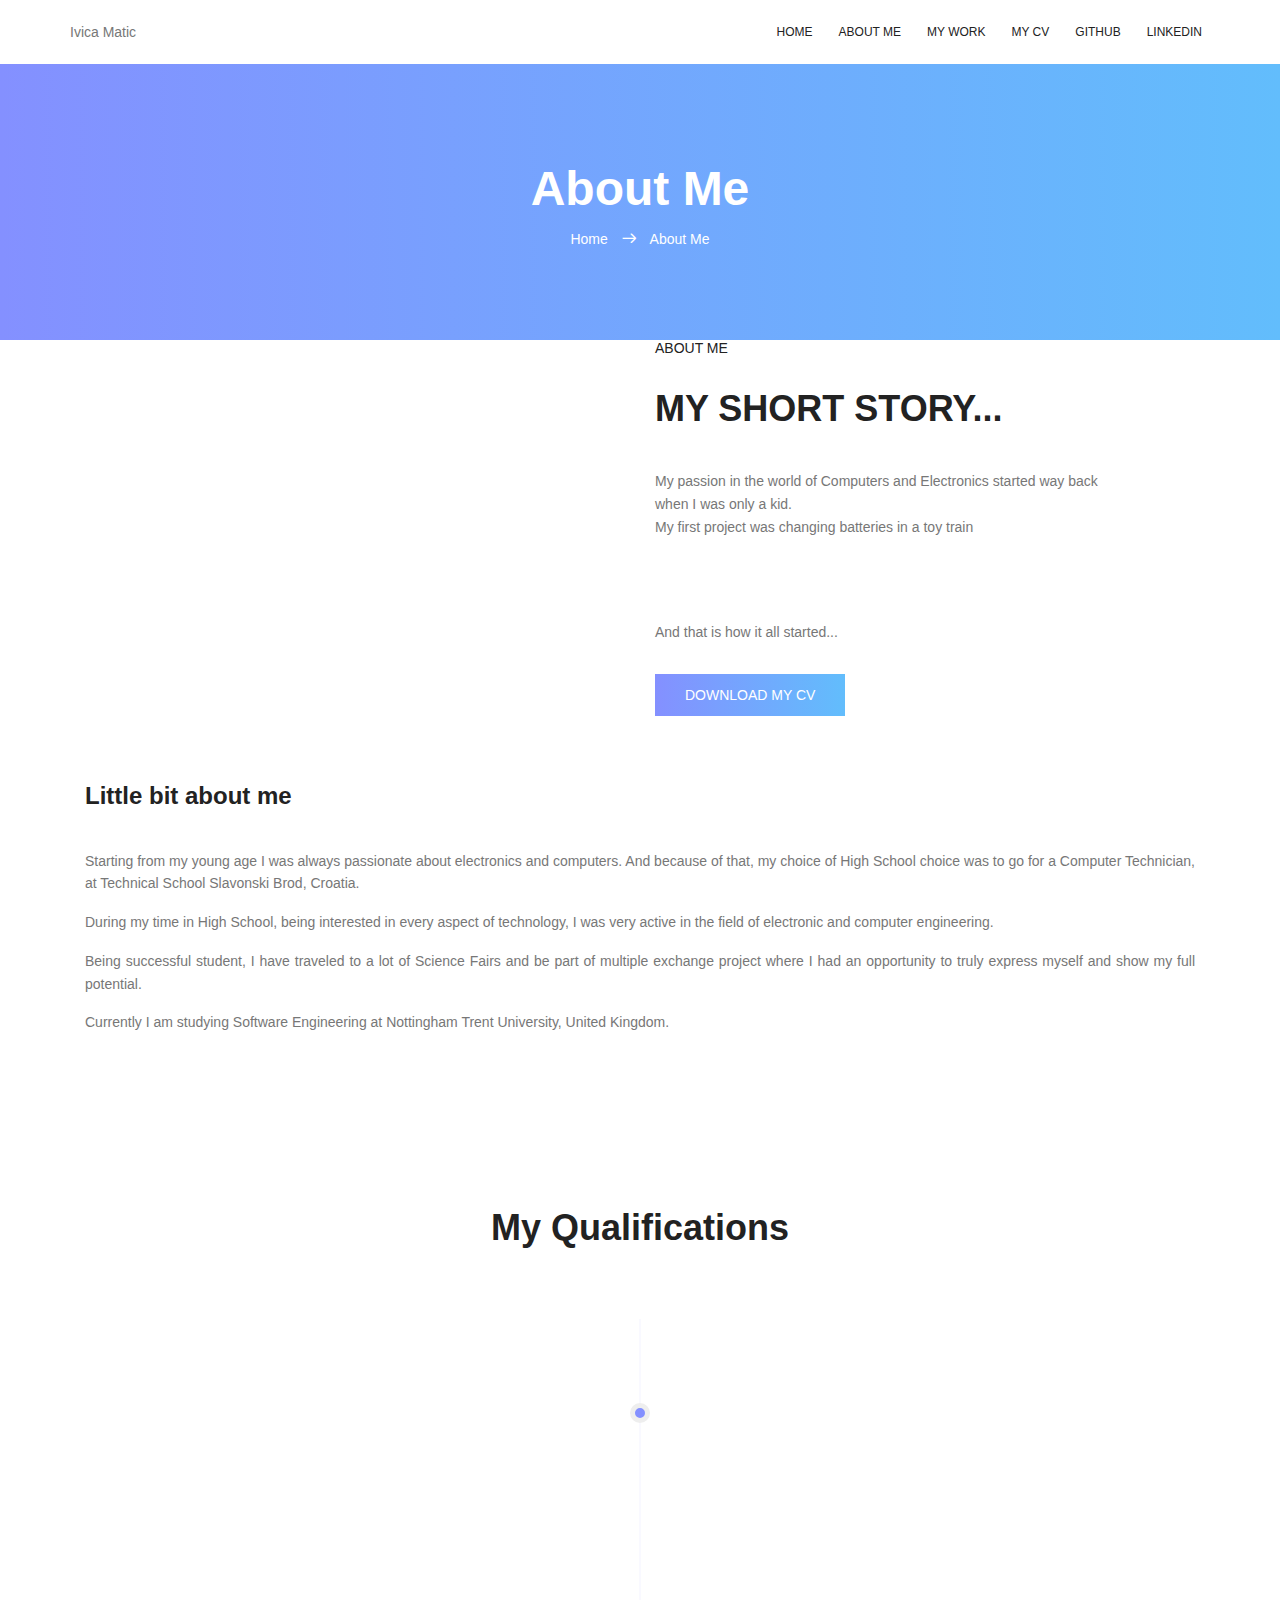
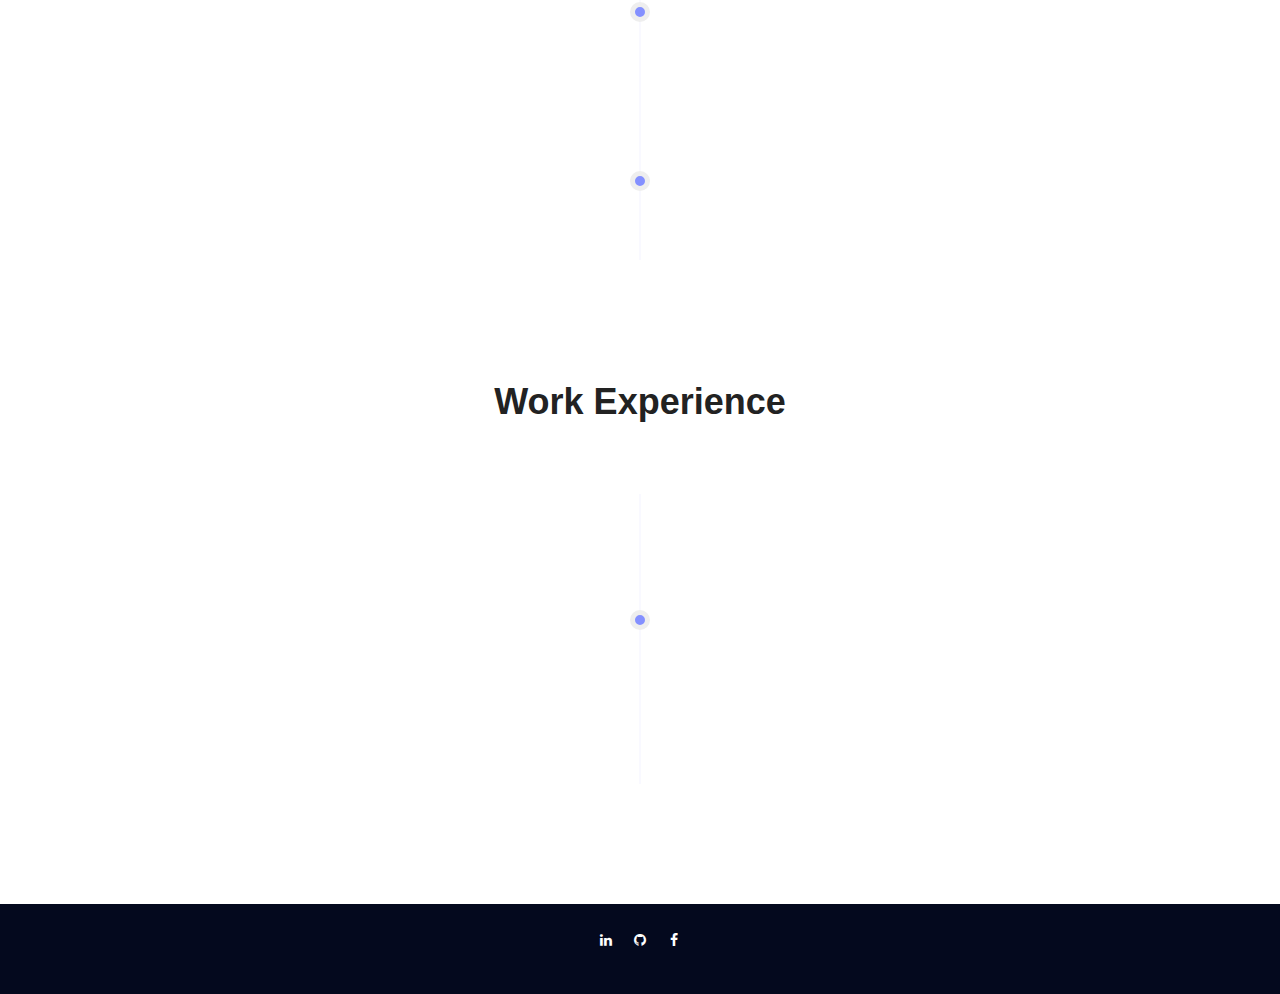
==== commit cdfd1984: "Updated webpage content" ====
--- a/about.html
+++ b/about.html
@@ -1,281 +1,290 @@
 <!DOCTYPE html>
 <html lang="zxx" class="no-js">
-
-<head>
-  <!-- Mobile Specific Meta -->
-  <meta name="viewport" content="width=device-width, initial-scale=1, shrink-to-fit=no">
-  <!-- Favicon-->
-  <link rel="shortcut icon" href="./static/img/fav.png">
-  <!-- Author Meta -->
-  <meta name="author" content="colorlib">
-  <!-- Meta Description -->
-  <meta name="description" content="">
-  <!-- Meta Keyword -->
-  <meta name="keywords" content="">
-  <!-- meta character set -->
-  <meta charset="UTF-8">
-  <!-- Site Title -->
-  <title>Ivica Matic - About me</title>
-  <!--CSS START-->
-  <div>
-    <link rel="stylesheet" href="./static/css/linearicons.css">
-    <link rel="stylesheet" href="./static/css/font-awesome.min.css">
-    <link rel="stylesheet" href="./static/css/bootstrap.css">
-    <link rel="stylesheet" href="./static/css/magnific-popup.css">
-    <link rel="stylesheet" href="./static/css/nice-select.css">
-    <link rel="stylesheet" href="./static/css/animate.min.css">
-    <link rel="stylesheet" href="./static/css/owl.carousel.css">
-    <link rel="stylesheet" href="./static/css/main.css">
-    <link rel="stylesheet" href="./static/css/custom-css-override.css">
-
-  </div>
-
-  <!--CSS END-->
-</head>
-
-<body>
-<!--Header start-->
-<header id="header">
-  <div class="container main-menu">
-    <div class="row align-items-center justify-content-between d-flex">
-      <div id="logo">
-        <a href="./index.html" style="color: inherit;">Ivica Matic</a>
-      </div>
-      <nav id="nav-menu-container">
-        <ul class="nav-menu">
-          <li><a href="./index.html">Home</a></li>
-          <li><a href="./about.html">About me</a></li>
-          <li><a href="./mywork.html">My work</a></li>
-          <li><a href="./media/uploads/cv.pdf">My CV</a></li>
-          <li><a href="https://github.com/ivica3730k">Github</a></li>
-          <li><a href="https://www.linkedin.com/in/matic-ivica/">LinkedIn</a></li>
-
-        </ul>
-      </nav>
-      <!-- #nav-menu-container -->
-    </div>
-  </div>
-</header>
-<!--Header-end-->
-<!-- start banner Area -->
-<section class="about-banner">
-  <div class="container">
-    <div class="row d-flex align-items-center justify-content-center">
-      <div class="about-content col-lg-12">
-        <h1 class="text-white">About Me</h1>
-        <p class="text-white link-nav"><a href="/">Home </a> <span class="lnr lnr-arrow-right"></span> <a href="#">
-          About Me</a></p>
-      </div>
-    </div>
-  </div>
-</section>
-<!-- End banner Area -->
-<!-- Start home-about Area -->
-<section class="home-about-area">
-  <div class="container">
-
-    <div class="row align-items-center justify-content-between">
-      <div class="col-lg-6 col-md-6 home-about-left">
-        <img class="img-fluid" src="./media/aboutimg2.png" alt="">
-      </div>
-      <div class="col-lg-6 col-md-6 home-about-right">
-        <h6>About Me</h6>
-        <h1 class="text-uppercase">My short story...</h1>
-        <p>
-        <p>My passion in the world of Computers and Electronics started way back when I was only a kid.
-          <br/>My first project, that is if you can call it project, was changing batteries in a toy
-          train</p>
-        <p>&nbsp;</p>
-        <p>And that is how it all started...</p>
-        </p>
-        <a href="./media/uploads/cv.pdf" class="primary-btn text-uppercase">Download My CV</a>
-
-      </div>
-      <div class="col-lg-12 pt-30">
-        <h2 style="text-align: justify;">&nbsp;</h2>
-        <h3 style="text-align: justify;"><strong>Little bit about me</strong></h3>
-        <p style="text-align: justify;">&nbsp;</p>
-        <p style="text-align: justify;">Starting from my young age I was always passionate about electronics
-          and computers. And because of that, my choice of High School choice was to go for a Computer
-          Technician diploma, at Technical School Slavonski Brod, Croatia.</p>
-        <p style="text-align: justify;">During my time in High School, being interested in every aspect of
-          technology, I was very active in the field of electronic and computer engineering. That passion led
-          to some of my personal, and school projects like&nbsp;<strong>"People Visit
-            Counter"&nbsp;</strong>for the library. That project was very successful and still runs and
-          count visit up to this date.&nbsp;</p>
-        <p style="text-align: justify;">Being successful student ,I have traveled to a lot of Science Fairs
-          and be part of multiple exchange project where I had an opportunity to truly express myself and
-          show my full potential to the world.</p>
-        <p style="text-align: justify;">My projects and knowledge in the field granted me some of my awards,
-          such as a Gold Medal for my Personal Project&nbsp;<strong>"IoT Development Board," </strong>and
-          I am very proud for each every one of them.&nbsp;</p>
-        <p style="text-align: justify;">Currently I am studying Software Engineering
-          at Nottingham Trent University, United Kingdom.</p>
-        <h2 style="text-align: justify;">&nbsp;</h2>
-        <h3 style="text-align: justify;">My hobbies</h3>
-        <p style="text-align: justify;">&nbsp;</p>
-        <p style="text-align: justify;">Nevertheless, like the school was not enough, I've found one more
-          hobby, world of Radio Amateur Radio. That field, being very close to my primary field in school
-          was very attractive to me, and I am still active radio amateur operator up to this date.&nbsp;
-        </p>
-        <p style="text-align: justify;">Some of my other personal hobbies include:</p>
-        <ul style="text-align: justify;">
-          <li>Cycling</li>
-          <li>Photography&nbsp;</li>
-          <li>Cooking</li>
-          <li>Wood working</li>
-        </ul>
-        <h2 style="text-align: justify;">&nbsp;</h2>
-      </div>
-    </div>
-
-    <div>
-      <h4 class="pt-60">My Expertise</h4>
-      <div class="row skillbar-wraps">
-
-        <div class="col-6 col-lg-6 col-sm-12 col-12">
-          <div class="single-skill">
-            <p>
-              Web design 76 %
-            </p>
-            <div class="skill" data-width="76"></div>
-          </div>
+    <head>
+        <!-- Mobile Specific Meta -->
+        <meta name="viewport" content="width=device-width, initial-scale=1, shrink-to-fit=no">
+        <!-- Favicon-->
+        <link rel="shortcut icon" href="./static/img/fav.png">
+        <!-- Author Meta -->
+        <meta name="author" content="colorlib">
+        <!-- Meta Description -->
+        <meta name="description" content="">
+        <!-- Meta Keyword -->
+        <meta name="keywords" content="">
+        <!-- meta character set -->
+        <meta charset="UTF-8">
+        <!-- Site Title -->
+        <title>Ivica Matic - About me</title>
+        <!--CSS START-->
+        <div>
+            <link rel="stylesheet" href="./static/css/linearicons.css">
+            <link rel="stylesheet" href="./static/css/font-awesome.min.css">
+            <link rel="stylesheet" href="./static/css/bootstrap.css">
+            <link rel="stylesheet" href="./static/css/magnific-popup.css">
+            <link rel="stylesheet" href="./static/css/nice-select.css">
+            <link rel="stylesheet" href="./static/css/animate.min.css">
+            <link rel="stylesheet" href="./static/css/owl.carousel.css">
+            <link rel="stylesheet" href="./static/css/main.css">
+            <link rel="stylesheet" href="./static/css/custom-css-override.css">
         </div>
-
-        <div class="col-6 col-lg-6 col-sm-12 col-12">
-          <div class="single-skill">
-            <p>
-              C++ Programming 82 %
-            </p>
-            <div class="skill" data-width="82"></div>
-          </div>
+        <!--CSS END-->
+    </head>
+    <body>
+        <!--Header start-->
+        <header id="header">
+            <div class="container main-menu">
+                <div class="row align-items-center justify-content-between d-flex">
+                    <div id="logo">
+                        <a href="./index.html" style="color: inherit;">Ivica Matic</a>
+                    </div>
+                    <nav id="nav-menu-container">
+                        <ul class="nav-menu">
+                            <li><a href="./index.html">Home</a></li>
+                            <li><a href="./about.html">About me</a></li>
+                            <li><a href="./mywork.html">My work</a></li>
+                            <li><a href="./media/uploads/cv.pdf">My CV</a></li>
+                            <li><a href="https://github.com/ivica3730k">Github</a></li>
+                            <li><a href="https://www.linkedin.com/in/matic-ivica/">LinkedIn</a></li>
+                        </ul>
+                    </nav>
+                    <!-- #nav-menu-container -->
+                </div>
+            </div>
+        </header>
+        <!--Header-end-->
+        <!-- start banner Area -->
+        <section class="about-banner mb-0">
+            <div class="container">
+                <div class="row d-flex align-items-center justify-content-center">
+                    <div class="about-content col-lg-12">
+                        <h1 class="text-white">About Me</h1>
+                        <p class="text-white link-nav"><a href="/">Home </a> <span class="lnr lnr-arrow-right"></span> <a href="#">
+                            About Me</a>
+                        </p>
+                    </div>
+                </div>
+            </div>
+        </section>
+        <!-- End banner Area -->
+        <!-- Start home-about Area -->
+        <section class="home-about-area">
+            <div class="container">
+                <div class="row align-items-center justify-content-between">
+                    <div class="col-lg-6 col-md-6 home-about-left">
+                        <img class="img-fluid" src="./media/aboutimg2.png" alt="">
+                    </div>
+                    <div class="col-lg-6 col-md-6 home-about-right">
+                        <h6>About Me</h6>
+                        <h1 class="text-uppercase">My short story...</h1>
+                        <p>
+                        <p>My passion in the world of Computers and Electronics started way back when I was only a kid.
+                            <br/>My first project was changing batteries in a toy
+                            train
+                        </p>
+                        <p>&nbsp;</p>
+                        <p>And that is how it all started...</p>
+                        </p>
+                        <a href="./media/uploads/cv.pdf" class="primary-btn text-uppercase">Download My CV</a>
+                    </div>
+                    <div class="col-lg-12 pt-30">
+                        <h2 style="text-align: justify;">&nbsp;</h2>
+                        <h3 style="text-align: justify;"><strong>Little bit about me</strong></h3>
+                        <p style="text-align: justify;">&nbsp;</p>
+                        <p style="text-align: justify;">Starting from my young age I was always passionate about electronics
+                            and computers. And because of that, my choice of High School choice was to go for a Computer
+                            Technician, at Technical School Slavonski Brod, Croatia.
+                        </p>
+                        <p style="text-align: justify;">During my time in High School, being interested in every aspect of
+                            technology, I was very active in the field of electronic and computer engineering.
+                        <p style="text-align: justify;">Being successful student, I have traveled to a lot of Science Fairs
+                            and be part of multiple exchange project where I had an opportunity to truly express myself and
+                            show my full potential.
+                        </p>
+                        <p style="text-align: justify;">Currently I am studying Software Engineering
+                            at Nottingham Trent University, United Kingdom.
+                        </p>
+                        <h2 style="text-align: justify;">&nbsp;</h2>
+                    </div>
+                </div>
+                <!--
+                    <div>
+                      <h4 class="pt-60">My Expertise</h4>
+                      <div class="row skillbar-wraps">
+                    
+                        <div class="col-6 col-lg-6 col-sm-12 col-12">
+                          <div class="single-skill">
+                            <p>
+                              Web design 76 %
+                            </p>
+                            <div class="skill" data-width="76"></div>
+                          </div>
+                        </div>
+                    
+                        <div class="col-6 col-lg-6 col-sm-12 col-12">
+                          <div class="single-skill">
+                            <p>
+                              C++ Programming 82 %
+                            </p>
+                            <div class="skill" data-width="82"></div>
+                          </div>
+                        </div>
+                    
+                        <div class="col-6 col-lg-6 col-sm-12 col-12">
+                          <div class="single-skill">
+                            <p>
+                              Python programming 87 %
+                            </p>
+                            <div class="skill" data-width="87"></div>
+                          </div>
+                        </div>
+                    
+                        <div class="col-6 col-lg-6 col-sm-12 col-12">
+                          <div class="single-skill">
+                            <p>
+                              IoT Programming and Design 90 %
+                            </p>
+                            <div class="skill" data-width="90"></div>
+                          </div>
+                        </div>
+                    
+                        <div class="col-6 col-lg-6 col-sm-12 col-12">
+                          <div class="single-skill">
+                            <p>
+                              SQL Databases 87 %
+                            </p>
+                            <div class="skill" data-width="87"></div>
+                          </div>
+                        </div>
+                    
+                        <div class="col-6 col-lg-6 col-sm-12 col-12">
+                          <div class="single-skill">
+                            <p>
+                              Electronics Design and Implementation 89 %
+                            </p>
+                            <div class="skill" data-width="89"></div>
+                          </div>
+                        </div>
+                    
+                      </div>
+                    </div>
+                    -->
+            </div>
+        </section>
+        <!-- End home-about Area -->
+        <!-- Start timeline Area -->
+        <section class="timeline">
+            <div class="text-center">
+                <div class="menu-content pb-60">
+                    <div class="title text-center">
+                        <h1 class="mb-10">My Qualifications</h1>
+                    </div>
+                </div>
+            </div>
+            <ul>
+                <li>
+                    <div class="content">
+                        <h4>
+                            <time>Software Engineer</time>
+                        </h4>
+                        <p style="text-align: center;">Nottingham Trent University
+                            <br/>Current student, from September,2018
+                        </p>
+                        <p style="text-align: center;">&nbsp;</p>
+                    </div>
+                </li>
+                <li>
+                    <div class="content">
+                        <h4>
+                            <time>Computer Technician</time>
+                        </h4>
+                        <p style="text-align: center;">Technical School Slavonski Brod
+                            <br/>From September,2014 to May, 2018
+                        </p>
+                    </div>
+                </li>
+                <li>
+                    <div class="content">
+                        <h4>
+                            <time>PLC Technician</time>
+                        </h4>
+                        <p style="text-align: center;">MIC Center &Scaron;kofja Loka, Slovenia
+                            <br/>November, 2016
+                        </p>
+                    </div>
+                </li>
+            </ul>
+        </section>
+        <!-- End timeline Area -->
+        <!-- Start timeline Area -->
+        <section class="timeline">
+            <div class="text-center">
+                <div class="menu-content pb-60">
+                    <div class="title text-center">
+                        <h1 class="mb-10">Work Experience</h1>
+                    </div>
+                </div>
+            </div>
+            <ul>
+                <li>
+                    <div class="content">
+                        <h4>
+                            <time>Design Engineer</time>
+                        </h4>
+                        <p style="text-align: center;">
+                            Sundance Multiprocessor Technology Ltd
+                            <br/>Since May, 2018
+                        </p>
+                        <p style="text-align: center;">Software Engineering for Embedded FPGA
+                            Platforms
+                            Computer Vision systems
+                            Object Detection Neural Networks
+                            implementation and training
+                            Creating and Maintaining Technical
+                            Documentation
+                            Python and Python3
+                            ROS and MQTT
+                        </p>
+                    </div>
+                </li>
+            </ul>
+        </section>
+        <!-- End timeline Area -->
+        <!-- start footer Area -->
+        <footer class="footer-area pt-20 pb-40">
+            <div class="container">
+                <div class="row justify-content-center text-center">
+                    <div class="col-lg-2 col-md-6 col-sm-6 ">
+                        <div class="single-footer-widget">
+                            <div class="footer-social">
+                                <a href="https://www.linkedin.com/in/matic-ivica/"><i class="fa fa-linkedin"></i></a>
+                                <a href="https://github.com/ivica3730k"><i class="fa fa-github"></i></a>
+                                <a href="https://www.facebook.com/ivica.matic.00"><i class="fa fa-facebook"></i></a>
+                            </div>
+                        </div>
+                    </div>
+                </div>
+            </div>
+        </footer>
+        <!-- End footer Area -->
+        <!-- Start Including scripts-->
+        <div>
+            <script src="./static/js/vendor/jquery-2.2.4.min.js"></script>
+            <script src="./static/js/popper.min.js"></script>
+            <script src="./static/js/vendor/bootstrap.min.js"></script>
+            <script src="./static/js/easing.min.js"></script>
+            <script src="./static/js/hoverIntent.js"></script>
+            <script src="./static/js/superfish.min.js"></script>
+            <script src="./static/js/jquery.ajaxchimp.min.js"></script>
+            <script src="./static/js/jquery.magnific-popup.min.js"></script>
+            <script src="./static/js/jquery.tabs.min.js"></script>
+            <script src="./static/js/jquery.nice-select.min.js"></script>
+            <script src="./static/js/isotope.pkgd.min.js"></script>
+            <script src="./static/js/waypoints.min.js"></script>
+            <script src="./static/js/jquery.counterup.min.js"></script>
+            <script src="./static/js/simple-skillbar.js"></script>
+            <script src="./static/js/owl.carousel.min.js"></script>
+            <script src="./static/js/mail-script.js"></script>
+            <script src="./static/js/main.js"></script>
         </div>
-
-        <div class="col-6 col-lg-6 col-sm-12 col-12">
-          <div class="single-skill">
-            <p>
-              Python programming 87 %
-            </p>
-            <div class="skill" data-width="87"></div>
-          </div>
-        </div>
-
-        <div class="col-6 col-lg-6 col-sm-12 col-12">
-          <div class="single-skill">
-            <p>
-              IoT Programming and Design 90 %
-            </p>
-            <div class="skill" data-width="90"></div>
-          </div>
-        </div>
-
-        <div class="col-6 col-lg-6 col-sm-12 col-12">
-          <div class="single-skill">
-            <p>
-              SQL Databases 87 %
-            </p>
-            <div class="skill" data-width="87"></div>
-          </div>
-        </div>
-
-        <div class="col-6 col-lg-6 col-sm-12 col-12">
-          <div class="single-skill">
-            <p>
-              Electronics Design and Implementation 89 %
-            </p>
-            <div class="skill" data-width="89"></div>
-          </div>
-        </div>
-
-      </div>
-    </div>
-
-  </div>
-</section>
-<!-- End home-about Area -->
-<!-- Start timeline Area -->
-<section class="timeline">
-
-  <div class="text-center">
-    <div class="menu-content pb-60">
-      <div class="title text-center">
-        <h1 class="mb-10">My Qualifications</h1>
-      </div>
-    </div>
-  </div>
-  <ul>
-
-    <li>
-      <div class="content">
-        <h4>
-          <time>Software Engineer</time>
-        </h4>
-        <p style="text-align: center;">Nottingham Trent University
-          <br/>Current student, from September,2018</p>
-        <p style="text-align: center;">&nbsp;</p>
-      </div>
-    </li>
-
-    <li>
-      <div class="content">
-        <h4>
-          <time>Computer Technician</time>
-        </h4>
-        <p style="text-align: center;">Technical School Slavonski Brod
-          <br/>From September,2014 to May, 2018</p>
-      </div>
-    </li>
-
-    <li>
-      <div class="content">
-        <h4>
-          <time>PLC Technician</time>
-        </h4>
-        <p style="text-align: center;">MIC Center &Scaron;kofja Loka, Slovenia
-          <br/>November ,2016</p>
-      </div>
-    </li>
-
-  </ul>
-
-</section>
-<!-- End timeline Area -->
-<!-- start footer Area -->
-<footer class="footer-area pt-20 pb-40">
-  <div class="container">
-    <div class="row justify-content-center text-center">
-      <div class="col-lg-2 col-md-6 col-sm-6 ">
-        <div class="single-footer-widget">
-          <div class="footer-social">
-            <a href="https://www.linkedin.com/in/matic-ivica/"><i class="fa fa-linkedin"></i></a>
-            <a href="https://github.com/ivica3730k"><i class="fa fa-github"></i></a>
-            <a href="https://www.facebook.com/ivica.matic.00"><i class="fa fa-facebook"></i></a>
-          </div>
-        </div>
-      </div>
-    </div>
-  </div>
-</footer>
-<!-- End footer Area -->
-<!-- Start Including scripts-->
-<div>
-  <script src="./static/js/vendor/jquery-2.2.4.min.js"></script>
-  <script src="./static/js/popper.min.js"></script>
-  <script src="./static/js/vendor/bootstrap.min.js"></script>
-  <script src="./static/js/easing.min.js"></script>
-  <script src="./static/js/hoverIntent.js"></script>
-  <script src="./static/js/superfish.min.js"></script>
-  <script src="./static/js/jquery.ajaxchimp.min.js"></script>
-  <script src="./static/js/jquery.magnific-popup.min.js"></script>
-  <script src="./static/js/jquery.tabs.min.js"></script>
-  <script src="./static/js/jquery.nice-select.min.js"></script>
-  <script src="./static/js/isotope.pkgd.min.js"></script>
-  <script src="./static/js/waypoints.min.js"></script>
-  <script src="./static/js/jquery.counterup.min.js"></script>
-  <script src="./static/js/simple-skillbar.js"></script>
-  <script src="./static/js/owl.carousel.min.js"></script>
-  <script src="./static/js/mail-script.js"></script>
-  <script src="./static/js/main.js"></script>
-</div>
-<!--End including scripts-->
-</body>
+        <!--End including scripts-->
+    </body>